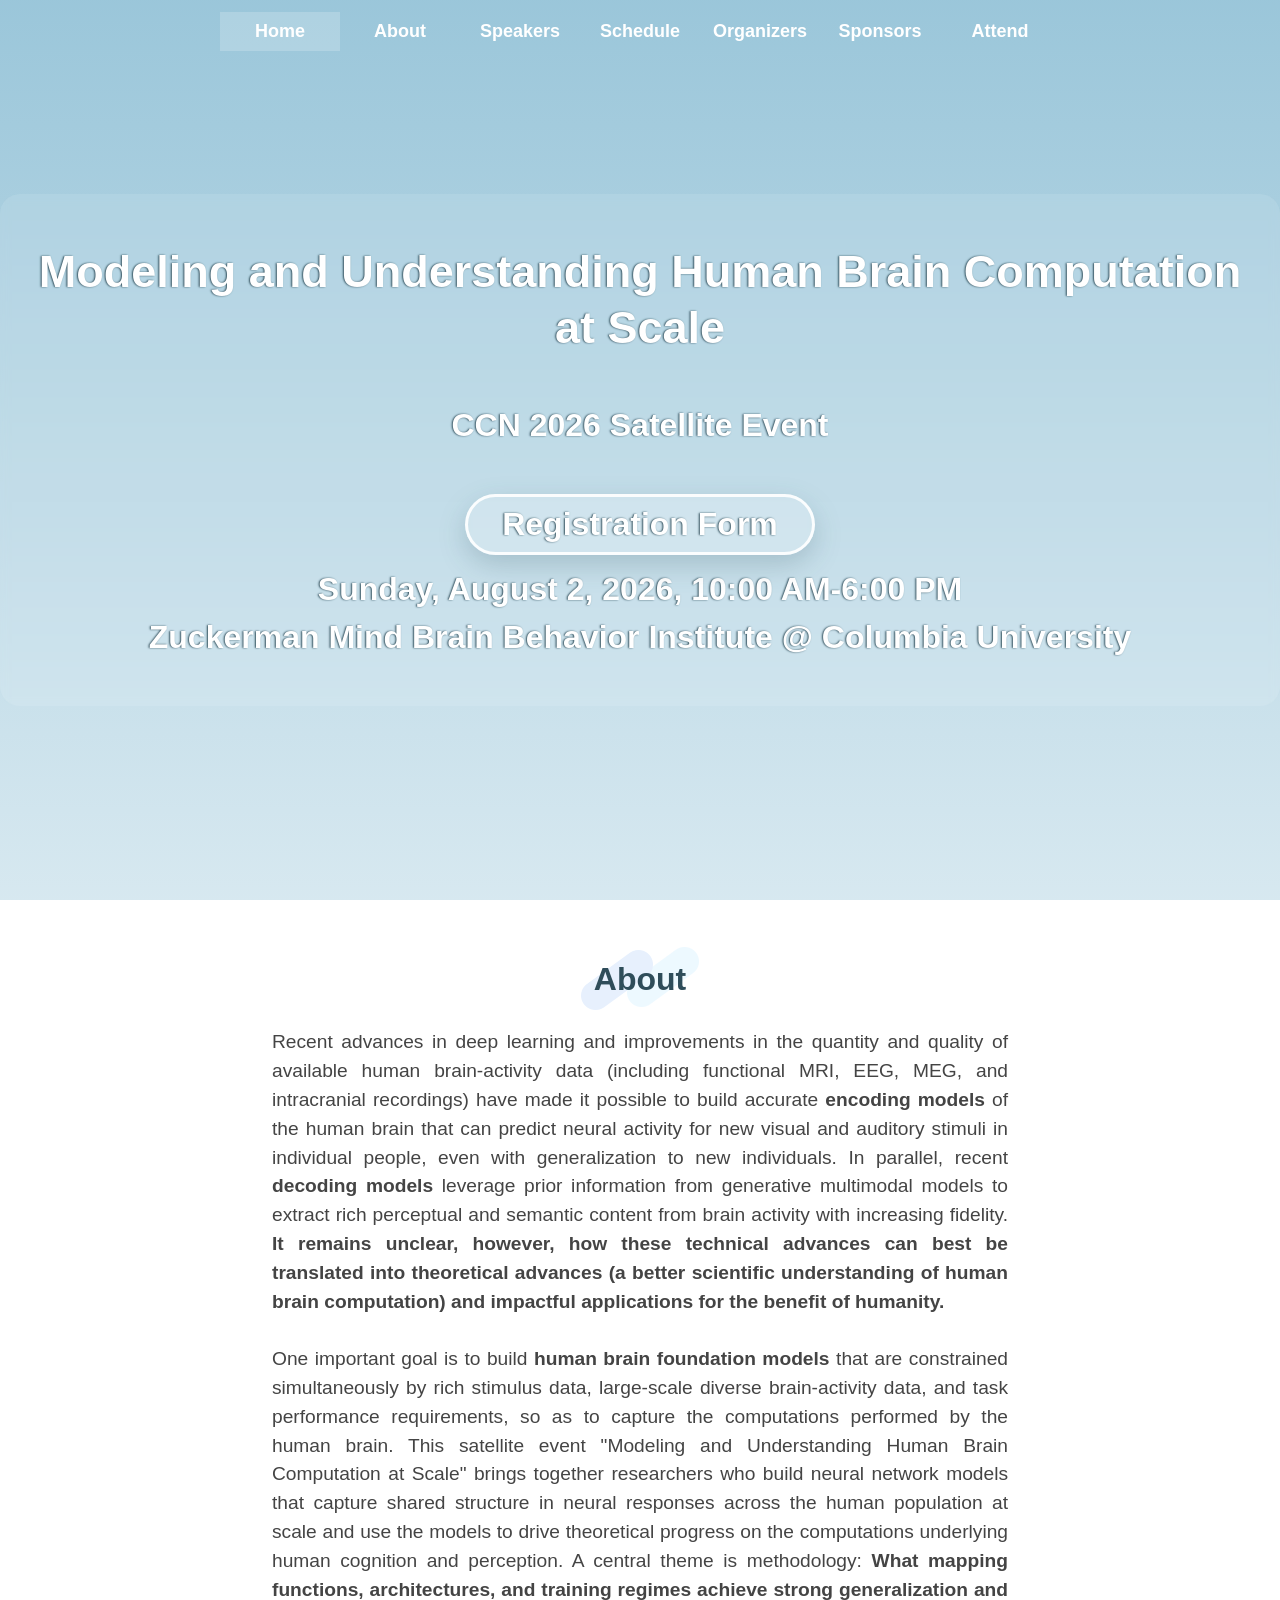
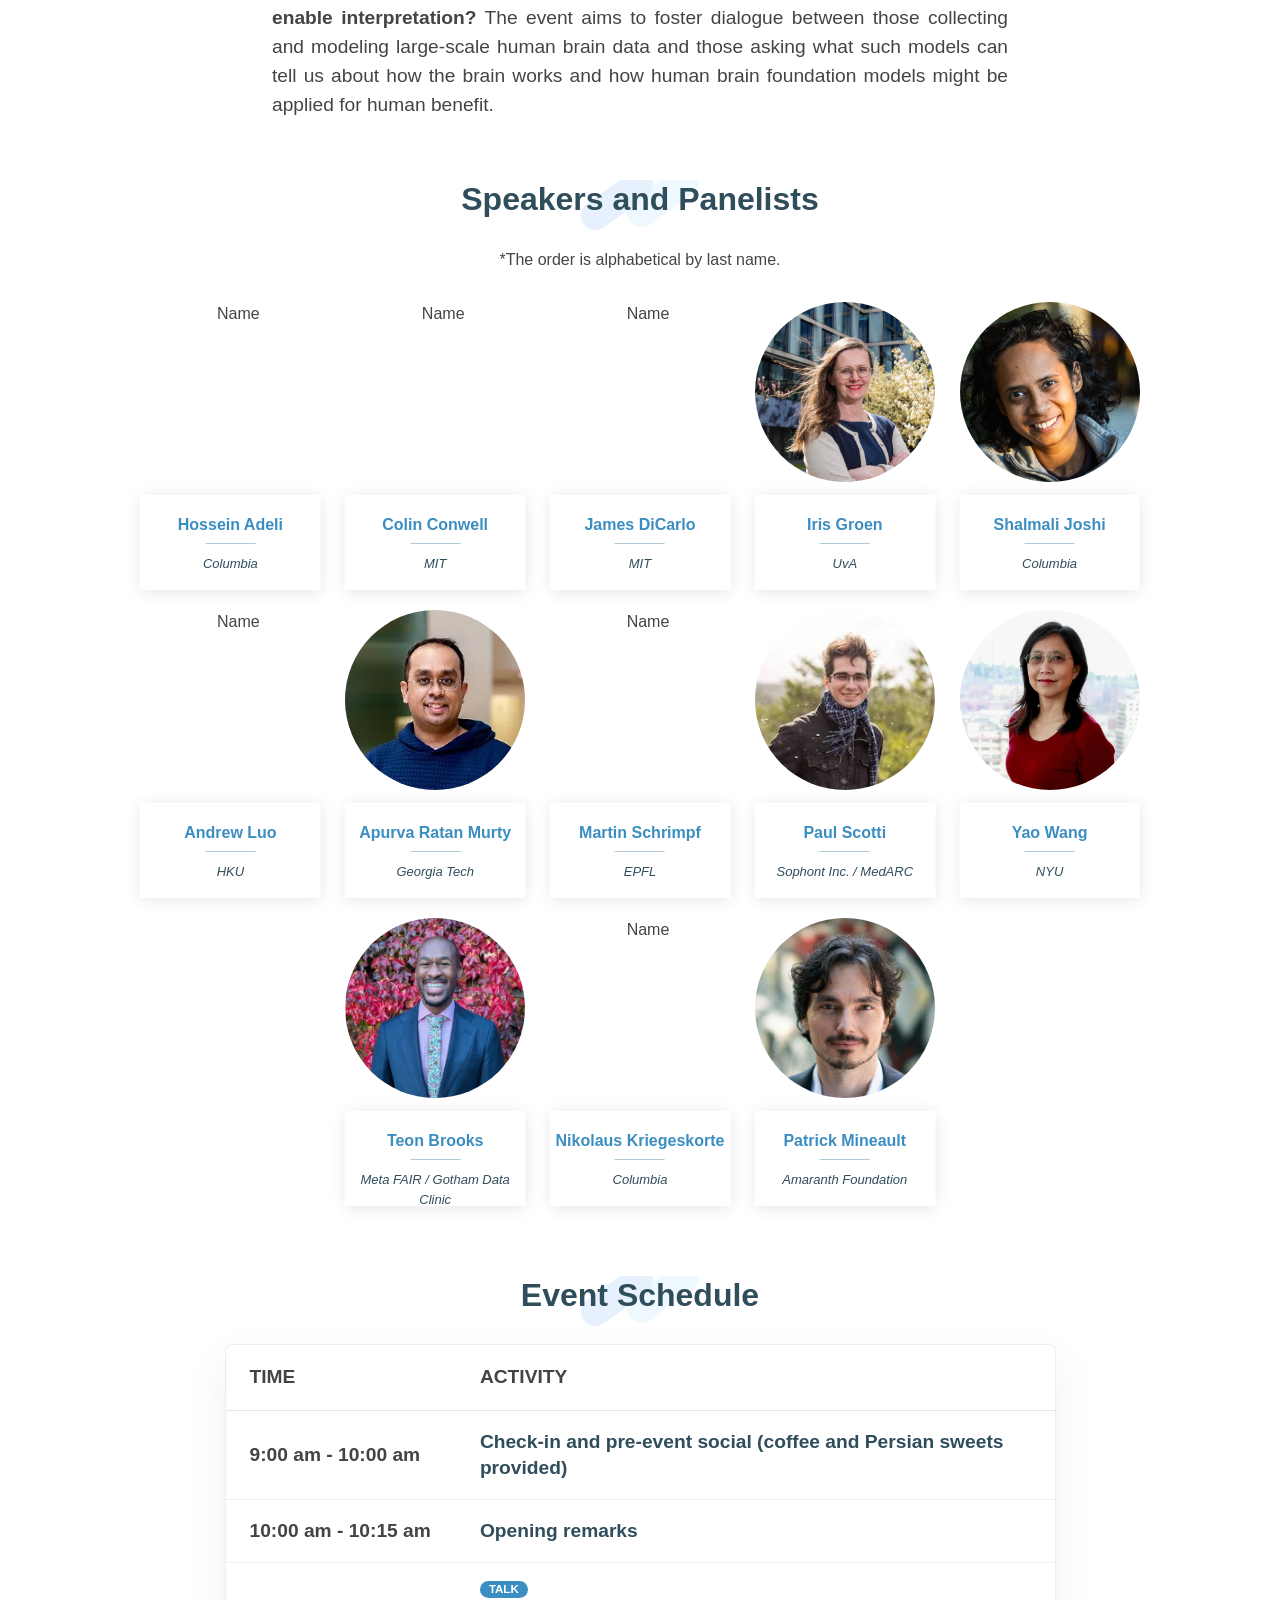
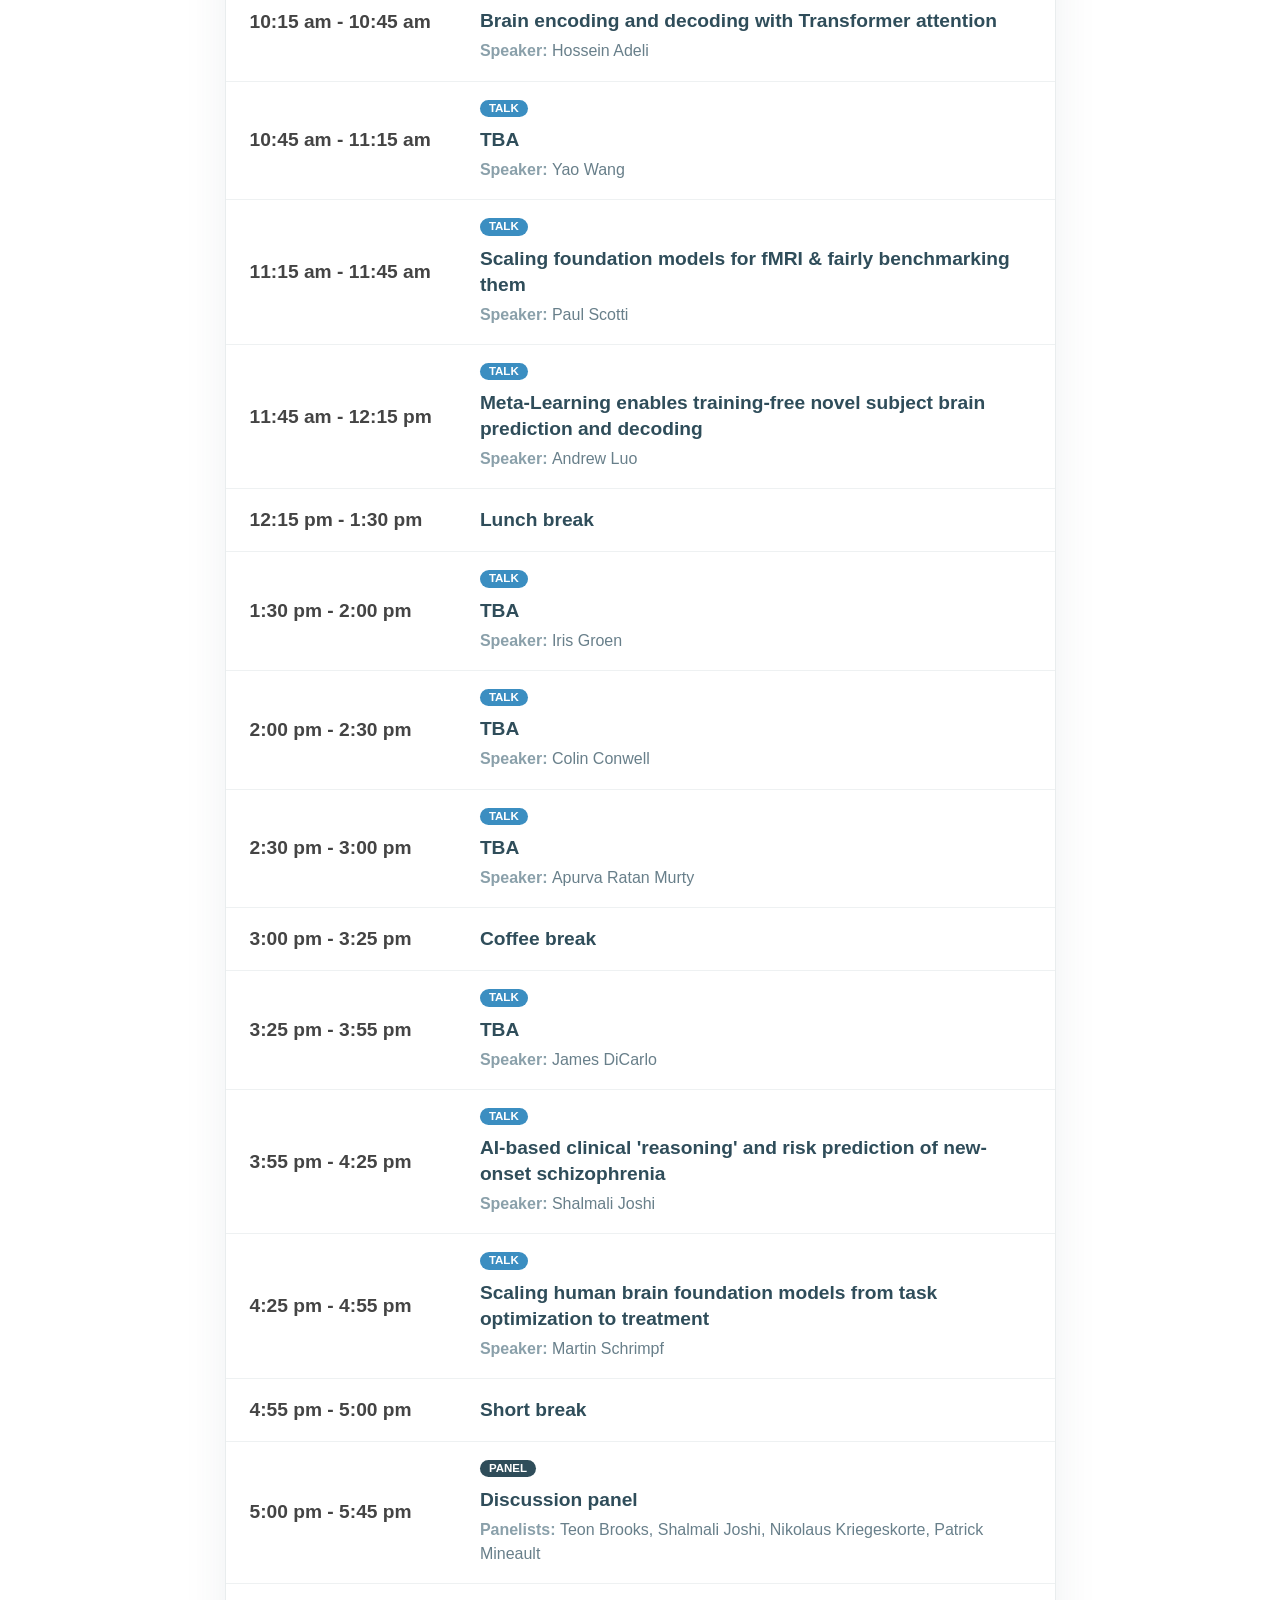
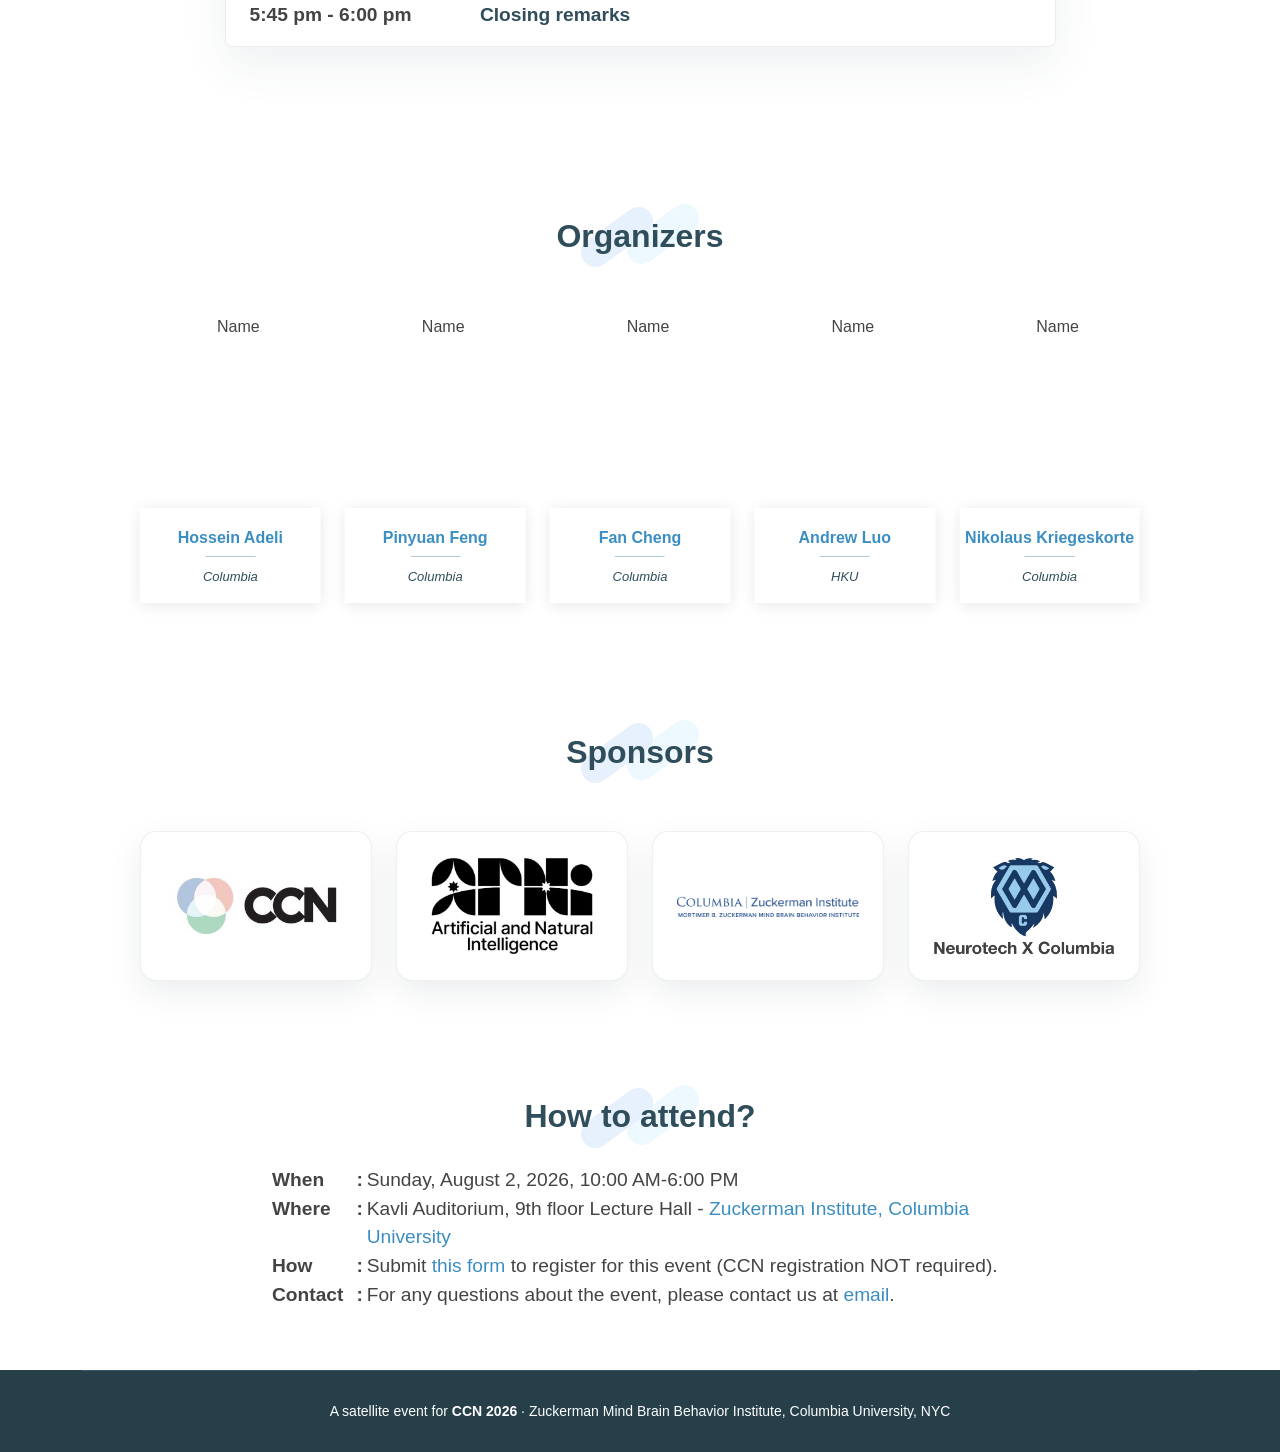
==== index.html @ 42994696 "update schedule" ====
<!DOCTYPE html>
<html lang="en">

<head>
  <meta charset="utf-8">
  <meta content="width=device-width, initial-scale=1.0" name="viewport">

  <title>BCoS</title>
  <meta content="" name="description">
  <meta content="" name="keywords">

  <!-- Favicons -->
  <!-- <link rel="icon" href="images/pvuw_icon.webp" type="image/webp"> -->
  <!-- <link href="images/pvuw_icon.webp" rel="apple-touch-icon"> -->
  <link rel="shortcut icon" href="images/favicon/favicon.ico">
  <link rel="apple-touch-icon" sizes="180x180" href="images/favicon/apple-icon-180x180.png">
  <link rel="icon" type="image/png" sizes="32x32" href="images/favicon/favicon-32x32.png">
  <link rel="icon" type="image/png" sizes="16x16" href="images/favicon/favicon-16x16.png">
  <link rel="shortcut icon" href="images/favicon/favicon.ico">
  <link rel="manifest" href="images/favicon/manifest.json">

  <!-- Google Fonts -->
  <!-- <link href="https://fonts.googleapis.com/css?family=Open+Sans:300,300i,400,400i,600,600i,700,700i|Raleway:300,300i,400,400i,500,500i,600,600i,700,700i|Poppins:300,300i,400,400i,500,500i,600,600i,700,700i" rel="stylesheet"> -->

  <!-- Vendor CSS Files -->
  <link href="assets/vendor/aos/aos.css" rel="stylesheet">
  <link href="assets/vendor/bootstrap/css/bootstrap.min.css" rel="stylesheet">
  <link href="assets/vendor/bootstrap-icons/bootstrap-icons.css" rel="stylesheet">
  <link href="assets/vendor/boxicons/css/boxicons.min.css" rel="stylesheet">
  <link href="assets/vendor/glightbox/css/glightbox.min.css" rel="stylesheet">
  <link href="assets/vendor/swiper/swiper-bundle.min.css" rel="stylesheet">

  <!-- Template Main CSS File -->
  <link href="assets/css/style.css?v=20260616-1" rel="stylesheet">

  <!-- =======================================================
  * Template Name: Squadfree
  * Template URL: https://bootstrapmade.com/squadfree-free-bootstrap-template-creative/
  * Updated: Mar 17 2024 with Bootstrap v5.3.3
  * Author: BootstrapMade.com
  * License: https://bootstrapmade.com/license/
  ======================================================== -->
</head>

<body>

  <!-- ======= Header ======= -->
  <header id="header" class="fixed-top header-transparent">
    <div class="container d-flex align-items-center justify-content-center position-relative">

      <nav id="navbar" class="navbar">
        <ul>
          <li><a class="nav-link scrollto active" href="#hero">Home</a></li>
          <li><a class="nav-link scrollto" href="#intro">About</a></li>
          <li><a class="nav-link scrollto" href="#speaker">Speakers</a></li>
          <li><a class="nav-link scrollto" href="#schedule">Schedule</a></li>
          <!-- <li><a class="nav-link scrollto" href="#tracks">Tracks & Submission</a></li> -->
          <!-- <li><a class="nav-link scrollto" href="#dates">Challenge Dates</a></li> -->
          <!-- <li><a class="nav-link scrollto" href="#paperdates">Paper Dates</a></li> -->
          <!-- <li><a class="nav-link scrollto" href="#leadboard">Leadboard</a></li> -->
          <!-- <li><a class="nav-link scrollto" href="#sponsor">Sponsor</a></li> -->
          <li><a class="nav-link scrollto" href="#organizer">Organizers</a></li>
          <li><a class="nav-link scrollto" href="#sponsors">Sponsors</a></li>
          <li><a class="nav-link scrollto" href="#attend">Attend</a></li>
          <!-- <li><a class="nav-link scrollto" href="#contact">Contact</a></li> -->
        </ul>
        <i class="bi bi-list mobile-nav-toggle"></i>
      </nav><!-- .navbar -->

    </div>
  </header><!-- End Header -->

  <!-- ======= Hero Section ======= -->
  <section id="hero"
    style="background-image: linear-gradient(rgba(55, 142, 181, 0.5), rgba(55, 142, 181, 0.2)), url('images/zuckerman.jpg'); background-size: cover; background-position: top center;">
    <div class="hero-container" data-aos="fade-up">
      <h1 style="font-size: 45px; margin: 50px 0 50px 0">
        Modeling and Understanding Human Brain Computation at Scale
      </h1>
      <h2>
        <a href="https://2026.ccneuro.org/satellite-events/" target="_blank"
          style="font-size: 32px; color: rgb(255, 255, 255); margin: 0 0 10px 0; text-decoration: None;">CCN 2026
          Satellite Event</a>
      </h2>
      <!-- <h2 style="font-size: 32px; color: white;  margin: 0 0 10px 0">
        👉 <a href="https://forms.gle/cvpVroPVJhvhyrAb6" target="_blank" style="color:white;">
            Registration Form
        </a>
      </h2> -->
      <h2 class="hero-registration">
        <a href="https://forms.gle/cvpVroPVJhvhyrAb6" target="_blank" class="hero-registration-btn">
          Registration Form
        </a>
      </h2>
      <h2 style="font-size: 32px; margin: 0 0 10px 0">Sunday, August 2, 2026, 10:00 AM-6:00 PM</h2>
      <h2 style="font-size: 32px;">Zuckerman Mind Brain Behavior Institute @ Columbia University</h2>

      <!-- <a href="#about" class="btn-get-started scrollto"><i class="bx bx-chevrons-down"></i></a> -->
    </div>
  </section><!-- End Hero -->

  <main id="main">



    <!-- ======= Intro Section ======= -->
    <section id="intro" class="services">
      <div class="container">

        <div class="section-title" data-aos="fade-in" data-aos-delay="100" style="margin-bottom: 0px; padding: 0px 0;">
          <h2>About</h2>
          <div class="row">
            <div class="col-2"></div>
            <div class="col-8">
              <p style="text-align: justify; hyphens: auto; font-size: 1.2em">
                Recent advances in deep learning and improvements in the quantity and quality of available human
                brain-activity data (including functional MRI, EEG, MEG, and intracranial recordings) have made it
                possible to build accurate <b>encoding models</b> of the human brain that can predict neural activity
                for new
                visual and auditory stimuli in individual people, even with generalization to new individuals. In
                parallel, recent <b>decoding models</b> leverage prior information from generative multimodal models
                to extract
                rich perceptual and semantic content from brain activity with increasing fidelity. <b>It remains
                  unclear,
                  however, how these technical advances can best be translated into theoretical advances (a better
                  scientific understanding of human brain computation) and impactful applications for the benefit of
                  humanity.</b>
                <br><br>
                One important goal is to build <b>human brain foundation models</b> that are constrained
                simultaneously by rich stimulus data, large-scale diverse brain-activity data, and task performance
                requirements, so as to capture the computations performed by the human brain. This satellite event
                "Modeling and Understanding Human Brain Computation at Scale"
                brings together researchers who build neural network models that capture shared structure in neural
                responses across the human population at scale and use the models to drive theoretical progress on the
                computations underlying human cognition and perception. A central theme is methodology: <b>What mapping
                  functions, architectures, and training regimes achieve strong generalization and enable
                  interpretation?</b>
                The event aims to foster dialogue between those collecting and modeling large-scale human brain data and
                those asking what such models can tell us about how the brain works and how human brain foundation
                models might be applied for human benefit.
                <!-- This workshop will cover but not limit to the following topics:
              <ul>
                <li style="font-size: 1.2em; font-family: inherit; text-align: left;">Semantic/panoptic segmentation for
                  images/videos</li>
                <li style="font-size: 1.2em; font-family: inherit; text-align: left;">Referring image/video
                  comprehension/segmentation</li>
                <li style="font-size: 1.2em; font-family: inherit; text-align: left;">Video object/instance segmentation
                </li>
                <li style="font-size: 1.2em; font-family: inherit; text-align: left;">Video understanding in complex
                  environments</li>
                <li style="font-size: 1.2em; font-family: inherit; text-align: left;">Language-guided video
                  understanding</li>
                <li style="font-size: 1.2em; font-family: inherit; text-align: left;">Audio-guided video segmentation
                </li>
                <li style="font-size: 1.2em; font-family: inherit; text-align: left;">Efficient computation for video
                  scene parsing</li>
                <li style="font-size: 1.2em; font-family: inherit; text-align: left;">Semi-supervised recognition in
                  videos</li>
                <li style="font-size: 1.2em; font-family: inherit; text-align: left;">New metrics to evaluate the
                  quality of video scene parsing results</li>
                <li style="font-size: 1.2em; font-family: inherit; text-align: left;">Real-world video applications,
                  e.g., autonomous driving, indoor robotics, visual navigation, etc.</li>
              </ul> -->
              </p>
              </p>
            </div>

            <div class="col-2"></div>
          </div>
        </div>
      </div>
    </section><!-- End Intro Section -->

    <!-- ======= Speaker Section ======= -->
    <section id="speaker" class="team" style="padding: 0px 0;padding-bottom: 50px;">

      <div class="section-title" data-aos="fade-in" data-aos-delay="100">
        <h2>Speakers and Panelists</h2>
        *The order is alphabetical by last name.
      </div>

      <div class="container-fluid" style="width: 80%;">
        <!-- <div class="row justify-content-center row-cols-1 row-cols-sm-2 row-cols-md-3 row-cols-lg-3 row-cols-xl-3"> -->
        <!-- <div class="row justify-content-center row-cols-1 row-cols-sm-2 row-cols-md-3 row-cols-lg-4 row-cols-xl-4"> --> 
        <div class="row justify-content-center row-cols-1 row-cols-sm-2 row-cols-md-3 row-cols-lg-3 row-cols-xl-5">

          <!-- ======= Member ======= -->
          <div class="col mb-5">
            <div class="member" data-aos="fade-up" data-aos-delay="100">
              <div class="speaker"><img src="images/organizers/hossein.jpg" class="img-fluid" alt="Name"></div>
              <div class="member-info">
                <h4><a href="https://hosseinadeli.github.io/" target="_blank">Hossein Adeli</a></h4>
                <span>Columbia</span>
              </div>
            </div>
          </div>

          <div class="col mb-5">
            <div class="member" data-aos="fade-up" data-aos-delay="100">
              <div class="speaker"><img src="images/speakers/colin.jpg" class="img-fluid" alt="Name"></div>
              <div class="member-info">
                <h4><a href="https://colinconwell.com/" target="_blank">Colin Conwell</a></h4>
                <span>MIT</span>
              </div>
            </div>
          </div>

          <div class="col mb-5">
            <div class="member" data-aos="fade-up" data-aos-delay="100">
              <div class="speaker"><img src="images/speakers/james.jpg" class="img-fluid" alt="Name"></div>
              <div class="member-info">
                <h4><a href="https://mcgovern.mit.edu/profile/james-dicarlo/" target="_blank">James DiCarlo</a></h4>
                <span>MIT</span>
              </div>
            </div>
          </div>

          <div class="col mb-5">
            <div class="member" data-aos="fade-up" data-aos-delay="100">
              <div class="speaker"><img src="images/speakers/iris.jpg" class="img-fluid" alt="Name"></div>
              <div class="member-info">
                <h4><a href="https://sites.google.com/view/irisgroen" target="_blank">Iris Groen</a></h4>
                <span>UvA</span>
              </div>
            </div>
          </div>

          <div class="col mb-5">
            <div class="member" data-aos="fade-up" data-aos-delay="100">
              <div class="speaker"><img src="images/speakers/shalmali.jpg" class="img-fluid" alt="Name"></div>
              <div class="member-info">
                <h4><a href="https://reaim-lab.github.io/shalmalijoshi.html" target="_blank">Shalmali Joshi</a></h4>
                <span>Columbia</span>
              </div>
            </div>
          </div>

          <div class="col mb-5">
            <div class="member" data-aos="fade-up" data-aos-delay="100">
              <div class="speaker"><img src="images/organizers/andrew.jpg" class="img-fluid" alt="Name"></div>
              <div class="member-info">
                <h4><a href="https://andrewluo.net/" target="_blank">Andrew Luo</a></h4>
                <span>HKU</span>
              </div>
            </div>
          </div>

          <div class="col mb-5">
            <div class="member" data-aos="fade-up" data-aos-delay="100">
              <div class="speaker"><img src="images/speakers/ratan.jpg" class="img-fluid" alt="Name"></div>
              <div class="member-info">
                <h4><a href="https://www.murtylab.com/" target="_blank">Apurva Ratan
                    Murty</a></h4>
                <span>Georgia Tech</span>
              </div>
            </div>
          </div>

          <div class="col mb-5">
            <div class="member" data-aos="fade-up" data-aos-delay="100">
              <div class="speaker"><img src="images/speakers/martin.jpg" class="img-fluid" alt="Name"></div>
              <div class="member-info">
                <h4><a href="https://mschrimpf.altervista.org/" target="_blank">Martin Schrimpf</a></h4>
                <span>EPFL</span>
              </div>
            </div>
          </div>

          <div class="col mb-5">
            <div class="member" data-aos="fade-up" data-aos-delay="100">
              <div class="speaker"><img src="images/speakers/paul.jpg" class="img-fluid" alt="Name"></div>
              <div class="member-info">
                <h4><a href="https://www.paulscotti.com/" target="_blank">Paul Scotti</a></h4>
                <span>Sophont Inc. / MedARC</span>
              </div>
            </div>
          </div>

          <div class="col mb-5">
            <div class="member" data-aos="fade-up" data-aos-delay="100">
              <div class="speaker"><img src="images/speakers/yao.jpg" class="img-fluid" alt="Name"></div>
              <div class="member-info">
                <h4><a href="https://engineering.nyu.edu/faculty/yao-wang" target="_blank">Yao Wang</a></h4>
                <span>NYU</span>
              </div>
            </div>
          </div>


          <!-- <div class="col mb-5">
            <div class="member" data-aos="fade-up" data-aos-delay="100">
              <div class="speaker"><img src="images/portrait_placeholder.png" class="img-fluid" alt="Name"></div>
              <div class="member-info">
                <h4><a href="index.html" target="_blank">TBA</a></h4>
                <span>...</span>
              </div>
            </div>
          </div> -->

        <!-- </div> -->

        <!-- <div class="row justify-content-center row-cols-1 row-cols-sm-2 row-cols-md-3 row-cols-lg-3 row-cols-xl-3">
          <div class="col mb-5">
            <div class="member" data-aos="fade-up" data-aos-delay="100">
              <div class="speaker"><img src="images/speakers/yao.jpg" class="img-fluid" alt="Name"></div>
              <div class="member-info">
                <h4><a href="https://engineering.nyu.edu/faculty/yao-wang" target="_blank">Yao Wang</a></h4>
                <span>NYU</span>
              </div>
            </div>
          </div>
        </div> -->

        <!-- <div class="border-top my-5"></div> -->

        <!-- <div class="row justify-content-center row-cols-1 row-cols-sm-2 row-cols-md-3 row-cols-lg-3 row-cols-xl-3"> -->

          <div class="col mb-5">
            <div class="member" data-aos="fade-up" data-aos-delay="100">
              <div class="speaker"><img src="images/speakers/teon.jpg" class="img-fluid" alt="Name"></div>
              <div class="member-info">
                <h4><a href="https://teonbrooks.com/" target="_blank">Teon Brooks</a></h4>
                <span>Meta FAIR / Gotham Data Clinic</span>
              </div>
            </div>
          </div>

          <div class="col mb-5">
            <div class="member" data-aos="fade-up" data-aos-delay="100">
              <div class="speaker"><img src="images/organizers/niko.jpg" class="img-fluid" alt="Name"></div>
              <div class="member-info">
                <h4><a href="https://kriegeskortelab.zuckermaninstitute.columbia.edu/people/nikolaus-kriegeskorte"
                    target="_blank">Nikolaus Kriegeskorte</a></h4>
                <span>Columbia</span>
              </div>
            </div>
          </div>

          <div class="col mb-5">
            <div class="member" data-aos="fade-up" data-aos-delay="100">
              <div class="speaker"><img src="images/speakers/patrick.jpg" class="img-fluid" alt="Name"></div>
              <div class="member-info">
                <h4><a href="https://www.neuroai.science/about" target="_blank">Patrick Mineault</a></h4>
                <span>Amaranth Foundation</span>
              </div>
            </div>
          </div>

        </div>

      </div>

    </section>
    <!-- End Speaker Section -->

    <!-- ======= Schedule Section ======= -->
    <section id="schedule" class="services schedule-section">
      <div class="container">

        <div class="section-title schedule-title" data-aos="fade-in" data-aos-delay="100">
          <h2>Event Schedule</h2>
          <!-- *All times are in local conference time.  -->
          <div class="row justify-content-center">
            <div class="col-12 col-lg-10 col-xl-9">
              <div class="tab-pane fade show active" id="workshop-schedule" role="tabpanel"
                aria-labelledby="workshop-schedule-tab">
                <div class="schedule-table-wrap table-responsive">
                  <table class="table schedule-table">
                    <thead>
                      <tr>
                        <th scope="col">Time</th>
                        <th scope="col">Activity</th>
                      </tr>
                    </thead>
                    <tbody>
                      <tr>
                        <th scope="row">
                          <span class="schedule-time">9:00 am - 10:00 am</span>
                        </th>
                        <td>
                          <span class="schedule-activity-title">Check-in and pre-event social (coffee and Persian sweets provided)</span>
                        </td>
                      </tr>

                      <tr>
                        <th scope="row">
                          <span class="schedule-time">10:00 am - 10:15 am</span>
                        </th>
                        <td>
                          <span class="schedule-activity-title">Opening remarks</span>
                        </td>
                      </tr>

                      <tr class="schedule-row-talk">
                        <th scope="row">
                          <span class="schedule-time">10:15 am - 10:45 am</span>
                        </th>
                        <td>
                          <span class="schedule-activity-title">Brain encoding and decoding with Transformer attention</span>
                          <span class="schedule-speaker">Hossein Adeli</span>
                        </td>
                      </tr>

                      <tr class="schedule-row-talk">
                        <th scope="row">
                          <span class="schedule-time">10:45 am - 11:15 am</span>
                        </th>
                        <td>
                          <span class="schedule-activity-title">TBA</span>
                          <span class="schedule-speaker">Yao Wang</span>
                        </td>
                      </tr>

                      <tr class="schedule-row-talk">
                        <th scope="row">
                          <span class="schedule-time">11:15 am - 11:45 am</span>
                        </th>
                        <td>
                          <span class="schedule-activity-title">Scaling foundation models for fMRI &amp; fairly benchmarking them</span>
                          <span class="schedule-speaker">Paul Scotti</span>
                        </td>
                      </tr>

                      <tr class="schedule-row-talk">
                        <th scope="row">
                          <span class="schedule-time">11:45 am - 12:15 pm</span>
                        </th>
                        <td>
                          <span class="schedule-activity-title">Meta-Learning enables training-free novel subject brain prediction and decoding</span>
                          <span class="schedule-speaker">Andrew Luo</span>
                        </td>
                      </tr>

                      <tr class="schedule-row-break">
                        <th scope="row">
                          <span class="schedule-time">12:15 pm - 1:30 pm</span>
                        </th>
                        <td>
                          <span class="schedule-activity-title">Lunch break</span>
                        </td>
                      </tr>

                      <tr class="schedule-row-talk">
                        <th scope="row">
                          <span class="schedule-time">1:30 pm - 2:00 pm</span>
                        </th>
                        <td>
                          <span class="schedule-activity-title">TBA</span>
                          <span class="schedule-speaker">Iris Groen</span>
                        </td>
                      </tr>

                      <tr class="schedule-row-talk">
                        <th scope="row">
                          <span class="schedule-time">2:00 pm - 2:30 pm</span>
                        </th>
                        <td>
                          <span class="schedule-activity-title">TBA</span>
                          <span class="schedule-speaker">Colin Conwell</span>
                        </td>
                      </tr>

                      <tr class="schedule-row-talk">
                        <th scope="row">
                          <span class="schedule-time">2:30 pm - 3:00 pm</span>
                        </th>
                        <td>
                          <span class="schedule-activity-title">TBA</span>
                          <span class="schedule-speaker">Apurva Ratan Murty</span>
                        </td>
                      </tr>

                      <tr class="schedule-row-break">
                        <th scope="row">
                          <span class="schedule-time">3:00 pm - 3:25 pm</span>
                        </th>
                        <td>
                          <span class="schedule-activity-title">Coffee break</span>
                        </td>
                      </tr>

                      <tr class="schedule-row-talk">
                        <th scope="row">
                          <span class="schedule-time">3:25 pm - 3:55 pm</span>
                        </th>
                        <td>
                          <span class="schedule-activity-title">TBA</span>
                          <span class="schedule-speaker">James DiCarlo</span>
                        </td>
                      </tr>

                      <tr class="schedule-row-talk">
                        <th scope="row">
                          <span class="schedule-time">3:55 pm - 4:25 pm</span>
                        </th>
                        <td>
                          <span class="schedule-activity-title">AI-based clinical 'reasoning' and risk prediction of new-onset schizophrenia</span>
                          <span class="schedule-speaker">Shalmali Joshi</span>
                        </td>
                      </tr>

                      <tr class="schedule-row-talk">
                        <th scope="row">
                          <span class="schedule-time">4:25 pm - 4:55 pm</span>
                        </th>
                        <td>
                          <span class="schedule-activity-title">Scaling human brain foundation models from task optimization to treatment</span>
                          <span class="schedule-speaker">Martin Schrimpf</span>
                        </td>
                      </tr>

                      <tr class="schedule-row-break">
                        <th scope="row">
                          <span class="schedule-time">4:55 pm - 5:00 pm</span>
                        </th>
                        <td>
                          <span class="schedule-activity-title">Short break</span>
                        </td>
                      </tr>

                      <tr class="schedule-row-panel">
                        <th scope="row">
                          <span class="schedule-time">5:00 pm - 5:45 pm</span>
                        </th>
                        <td>
                          <span class="schedule-activity-title">Discussion panel</span>
                          <span class="schedule-speaker">Teon Brooks, Shalmali Joshi, Nikolaus Kriegeskorte, Patrick Mineault</span>
                        </td>
                      </tr>

                      <tr>
                        <th scope="row">
                          <span class="schedule-time">5:45 pm - 6:00 pm</span>
                        </th>
                        <td>
                          <span class="schedule-activity-title">Closing remarks</span>
                        </td>
                      </tr>


                    </tbody>
                  </table>
                </div>
              </div>

            </div>
          </div>
        </div>
      </div>
    </section>
    <!-- End Schedule Section -->


    <!-- ======= Organizer Section ======= -->
    <section id="organizer" class="team" style="padding-bottom: 50px;">

      <div class="section-title" data-aos="fade-in" data-aos-delay="100">
        <h2>Organizers</h2>
      </div>
      <div class="container-fluid" style="width: 80%;">
        <div class="row justify-content-center row-cols-1 row-cols-sm-2 row-cols-md-3 row-cols-lg-4 row-cols-xl-5">
          <!-- <div class="row justify-content-center row-cols-1 row-cols-sm-2 row-cols-md-3"> -->

          <!-- ======= Member ======= -->
          <div class="col mb-5">
            <div class="member" data-aos="fade-up" data-aos-delay="100">
              <div class="organizer"><img src="images/organizers/hossein.jpg" class="img-fluid" alt="Name"></div>
              <div class="member-info">
                <h4><a href="https://hosseinadeli.github.io/" target="_blank">Hossein Adeli</a></h4>
                <span>Columbia</span>
              </div>
            </div>
          </div>

          <div class="col mb-5">
            <div class="member" data-aos="fade-up" data-aos-delay="100">
              <div class="organizer"><img src="images/organizers/pinyuan.jpg" class="img-fluid" alt="Name"></div>
              <div class="member-info">
                <h4><a href="https://tonyfpy.github.io/my-website/" target="_blank">Pinyuan Feng</a></h4>
                <span>Columbia</span>
              </div>
            </div>
          </div>

          <div class="col mb-5">
            <div class="member" data-aos="fade-up" data-aos-delay="100">
              <div class="organizer"><img src="images/organizers/fan.jpg" class="img-fluid" alt="Name"></div>
              <div class="member-info">
                <h4><a href="https://kriegeskortelab.zuckermaninstitute.columbia.edu/people/fan-cheng"
                    target="_blank">Fan Cheng</a></h4>
                <span>Columbia</span>
              </div>
            </div>
          </div>

          <div class="col mb-5">
            <div class="member" data-aos="fade-up" data-aos-delay="100">
              <div class="organizer"><img src="images/organizers/andrew.jpg" class="img-fluid" alt="Name"></div>
              <div class="member-info">
                <h4><a href="https://andrewluo.net/" target="_blank">Andrew Luo</a></h4>
                <span>HKU</span>
              </div>
            </div>
          </div>

          <div class="col mb-5">
            <div class="member" data-aos="fade-up" data-aos-delay="100">
              <div class="organizer"><img src="images/organizers/niko.jpg" class="img-fluid" alt="Name"></div>
              <div class="member-info">
                <h4><a href="https://kriegeskortelab.zuckermaninstitute.columbia.edu/people/nikolaus-kriegeskorte"
                    target="_blank">Nikolaus Kriegeskorte</a></h4>
                <span>Columbia</span>
              </div>
            </div>
          </div>

          <!-- <div class="col mb-5">
            <div class="member" data-aos="fade-up" data-aos-delay="100">
              <div class="organizer"><img src="images/portrait_placeholder.png" class="img-fluid" alt="Name"></div>
              <div class="member-info">
                <h4><a href="index.html" target="_blank">Name</a></h4>
                <span>Affliation</span>
              </div>
            </div>
          </div> -->

        </div>
      </div>
    </section><!-- End Organizer Section -->

    <!-- ======= Sponsors Section ======= -->
    <section id="sponsors" class="team" style="padding-bottom: 50px;">

      <div class="section-title" data-aos="fade-in" data-aos-delay="100">
        <h2>Sponsors</h2>
      </div>
      <div class="container-fluid" style="width: 80%;">
        <div
          class="row justify-content-center row-cols-1 row-cols-sm-2 row-cols-md-3 row-cols-lg-4 g-4 align-items-center">
          <div class="col">
            <a class="sponsor-logo" href="https://2026.ccneuro.org/" target="_blank" rel="noopener noreferrer"
              data-aos="fade-up" data-aos-delay="100">
              <img src="images/sponsors/ccn_logo.jpg" class="img-fluid" alt="CCN logo">
            </a>
          </div>

          <div class="col">
            <a class="sponsor-logo" href="https://arni-institute.org/" target="_blank" rel="noopener noreferrer"
              data-aos="fade-up" data-aos-delay="100">
              <img src="images/sponsors/arni_logo.jpg" class="img-fluid" alt="Artificial and Natural Intelligence logo">
            </a>
          </div>

          <div class="col">
            <a class="sponsor-logo" href="https://zuckermaninstitute.columbia.edu/" target="_blank"
              rel="noopener noreferrer" data-aos="fade-up" data-aos-delay="100">
              <img src="images/sponsors/zuckerman_logo.jpg" class="img-fluid" alt="Zuckerman Institute logo">
            </a>
          </div>

          <div class="col">
            <a class="sponsor-logo" href="https://neurotech-x-columbia.github.io/" target="_blank"
              rel="noopener noreferrer" data-aos="fade-up" data-aos-delay="100">
              <img src="images/sponsors/neurotech_cu_logo.jpg" class="img-fluid" alt="Neurotech-X-Columbia logo">
            </a>
          </div>

        </div>
      </div>
    </section><!-- End Sponsors Section -->

    <a href="https://clustrmaps.com/site/1c3fw" title="Visit tracker" target="_blank"><img
        src="//www.clustrmaps.com/map_v2.png?d=x8ivr9pJmeqwfy_j8YwHMsEzuC-k0Qrcw5fuQwGWxss&cl=ffffff" height="1"
        width="1" / style="display:block;margin-top:5px;margin-bottom:0px;margin-left:auto;text-align:right"></a>


    <!-- ======= Intro Section ======= -->
    <section id="attend" class="services">
      <div class="container">

        <div class="section-title" data-aos="fade-in" data-aos-delay="100" style="margin-bottom: 0px; padding: 0px 0;">
          <h2>How to attend?</h2>
          <div class="row">
            <div class="col-2"></div>
            <div class="col-8">
              <div style="text-align: left; hyphens: auto; font-size: 1.2em">
                <!-- <p style="text-align: justify; margin-bottom: 1rem;">
                  The event is open to the public. We will keep the session accessible to a broad audience, who are
                  interested in
                  large-scale interpretable brain encoding and decoding models. Familiarity with machine learning,
                  neuroscience, or cognitive science is helpful but not required. We strongly encourage participation
                  and questions from trainees, early-career researchers, and attendees from related disciplines
                  throughout the session.
                </p> -->
                <div
                  style="display: grid; grid-template-columns: 4.2em auto 1fr; column-gap: 0.2em; align-items: start;">
                  <b>When</b><b>:</b><span>Sunday, August 2, 2026, 10:00 AM-6:00 PM</span>

                  <b>Where</b><b>:</b><span>Kavli Auditorium, 9th floor Lecture Hall -
                    <a href="https://maps.app.goo.gl/XK1FtpkAnP2Ganu97" target="_blank">Zuckerman Institute, Columbia University</a>
                  </span>

                  <b>How</b><b>:</b><span>
                    Submit <a href="https://forms.gle/dXGPBKCC6AZDRA1W7" target="_blank">this form</a> to register for
                    this event (CCN registration NOT required).
                  </span>

                  <!-- <b>Note</b><b>:</b>
                  <span>Registration for the main CCN conference is optional, but it gives you priority if the event reaches capacity.</span> -->

                  <b>Contact</b><b>:</b>
                  <span>For any questions about the event, please contact us at <a
                      href="https://tonyfpy.github.io/my-website/email.html">email</a>.</span>
                </div>
              </div>
            </div>

            <div class="col-2"></div>
          </div>
        </div>
      </div>
    </section><!-- End Intro Section -->

  </main><!-- End #main -->



  <!-- ======= Footer ======= -->
  <footer id="footer">


    <div class="container">
      <!-- <div class="copyright">
        &copy; Copyright <strong><span></span></strong>. All Rights Reserved
      </div> -->
      <div class="copyright">
        A satellite event for <b href="https://2026.ccneuro.org/">CCN 2026</b> · Zuckerman Mind Brain Behavior
        Institute, Columbia University, NYC
      </div>
      <!-- <div class="credits">
        Designed by <a href="https://bootstrapmade.com/">BootstrapMade</a>
      </div> -->
    </div>
  </footer><!-- End Footer -->

  <a href="#" class="back-to-top d-flex align-items-center justify-content-center"><i
      class="bi bi-arrow-up-short"></i></a>

  <!-- Vendor JS Files -->
  <script src="assets/vendor/purecounter/purecounter_vanilla.js"></script>
  <script src="assets/vendor/aos/aos.js"></script>
  <script src="assets/vendor/bootstrap/js/bootstrap.bundle.min.js"></script>
  <script src="assets/vendor/glightbox/js/glightbox.min.js"></script>
  <script src="assets/vendor/isotope-layout/isotope.pkgd.min.js"></script>
  <script src="assets/vendor/swiper/swiper-bundle.min.js"></script>
  <script src="assets/vendor/php-email-form/validate.js"></script>

  <!-- Template Main JS File -->
  <script src="assets/js/main.js"></script>



</body>

</html>
---- assets/css/style.css ----
/**
* Template Name: Squadfree
* Template URL: https://bootstrapmade.com/squadfree-free-bootstrap-template-creative/
* Updated: Mar 17 2024 with Bootstrap v5.3.3
* Author: BootstrapMade.com
* License: https://bootstrapmade.com/license/
*/

/*--------------------------------------------------------------
# General
--------------------------------------------------------------*/
body {
  font-family: "Open Sans", sans-serif;
  color: #444444;
}

a {
  text-decoration: none;
  color: #3B8EC1;
}

a:hover {
  color: #8ec4dd;
  text-decoration: none;
}

h1,
h2,
h3,
h4,
h5,
h6 {
  font-family: "Raleway", sans-serif;
}

#main {
  margin-top: 90px;
}

/*--------------------------------------------------------------
# Back to top button
--------------------------------------------------------------*/
.back-to-top {
  position: fixed;
  visibility: hidden;
  opacity: 0;
  right: 15px;
  bottom: 15px;
  z-index: 998;
  background: #3B8EC1;
  width: 40px;
  height: 40px;
  border-radius: 50px;
  transition: all 0.4s;
}

.back-to-top i {
  font-size: 24px;
  color: #fff;
  line-height: 0;
}

.back-to-top:hover {
  background: #86c0da;
  color: #fff;
}

.back-to-top.active {
  visibility: visible;
  opacity: 1;
}

/*--------------------------------------------------------------
# Disable aos animation delay on mobile devices
--------------------------------------------------------------*/
@media screen and (max-width: 768px) {
  [data-aos-delay] {
    transition-delay: 0 !important;
  }
}

/*--------------------------------------------------------------
# Header
--------------------------------------------------------------*/
#header {
  transition: all 0.5s;
  z-index: 997;
  transition: all 0.5s;
  padding: 12px 0;
  /* background: rgba(103, 176, 209, 0.8); */
}

#header.header-transparent {
  background: transparent;
}

#header.header-scrolled {
  background: rgba(59, 142, 193, 0.9);
  padding: 12px;
}

#header .logo h1 {
  font-size: 24px;
  margin: 0;
  line-height: 1;
  font-weight: 700;
  letter-spacing: 1px;
  font-family: "Poppins", sans-serif;
  text-transform: uppercase;
}

#header .logo h1 a,
#header .logo h1 a:hover {
  color: #fff;
  text-decoration: none;
}

#header .logo img {
  padding: 0;
  margin: 0;
  max-height: 40px;
}

@media (max-width: 768px) {
  #header.header-scrolled {
    padding: 15px 0;
  }
}

/*--------------------------------------------------------------
# Navigation Menu
--------------------------------------------------------------*/
/**
* Desktop Navigation 
*/
.navbar {
  padding: 0;
  position: static;
  width: 100%;
  display: flex;
  justify-content: center;
}

.navbar ul {
  margin: 0;
  padding: 0;
  display: flex;
  list-style: none;
  align-items: center;
  justify-content: center;
}

.navbar li {
  position: relative;
}

.navbar a,
.navbar a:focus {
  display: flex;
  align-items: center;
  width: 120px;
  justify-content: center;
  text-align: center;
  padding: 6px 6px;
  /* margin-left: 6px; */
  font-family: "Raleway", sans-serif;
  font-size: 18px;
  font-weight: 700;
  color: #fff;
  white-space: nowrap;
  transition: 0.3s;
}

.navbar a i,
.navbar a:focus i {
  font-size: 12px;
  line-height: 0;
  /* margin-left: 5px; */
}

.navbar a:hover,
.navbar .active,
.navbar .active:focus,
.navbar li:hover>a {
  background: rgba(255, 255, 255, 0.2);
}

.navbar .dropdown ul {
  display: block;
  position: absolute;
  left: 10px;
  top: calc(100% + 30px);
  margin: 0;
  padding: 10px 0;
  z-index: 99;
  opacity: 0;
  visibility: hidden;
  background: #fff;
  box-shadow: 0px 0px 30px rgba(127, 137, 161, 0.25);
  transition: 0.3s;
}

.navbar .dropdown ul li {
  min-width: 200px;
}

.navbar .dropdown ul a {
  padding: 10px 20px;
  font-size: 15px;
  text-transform: none;
  font-weight: 600;
  color: #2f4d5a;
}

.navbar .dropdown ul a i {
  font-size: 12px;
}

.navbar .dropdown ul a:hover,
.navbar .dropdown ul .active:hover,
.navbar .dropdown ul li:hover>a {
  color: #3B8EC1;
}

.navbar .dropdown:hover>ul {
  opacity: 1;
  top: 100%;
  visibility: visible;
}

.navbar .megamenu {
  position: static;
}

.navbar .megamenu ul {
  margin: 0;
  padding: 10px;
  display: block;
  position: absolute;
  top: 130%;
  left: 0;
  right: 0;
  visibility: hidden;
  opacity: 0;
  display: flex;
  transition: 0.3s;
  border-radius: 4px;
  z-index: 99;
}

.navbar .megamenu ul li {
  flex: 1;
}

.navbar .megamenu ul li strong {
  padding: 10px 0 10px 20px;
  display: block;
}

.navbar .megamenu ul li a,
.navbar .megamenu ul li:hover>a {
  color: rgba(var(--color-white-rgb), 0.5);
  background: none;
  padding: 8px 10px;
}

.navbar .megamenu ul li a:hover,
.navbar .megamenu ul li .active,
.navbar .megamenu ul li .active:hover {
  color: #3B8EC1;
}

.navbar .megamenu:hover>ul {
  opacity: 1;
  top: 100%;
  visibility: visible;
}

.navbar .dropdown .dropdown ul {
  top: 0;
  left: calc(100% - 30px);
  visibility: hidden;
}

.navbar .dropdown .dropdown:hover>ul {
  opacity: 1;
  top: 0;
  left: 100%;
  visibility: visible;
}

@media (max-width: 1366px) {
  .navbar .dropdown .dropdown ul {
    left: -90%;
  }

  .navbar .dropdown .dropdown:hover>ul {
    left: -100%;
  }
}

/**
* Mobile Navigation 
*/
.mobile-nav-toggle {
  color: #fff;
  font-size: 28px;
  cursor: pointer;
  display: none;
  line-height: 0;
  transition: 0.5s;
}

@media (max-width: 991px) {
  .navbar {
    justify-content: flex-end;
  }

  .mobile-nav-toggle {
    display: block;
  }

  .navbar ul {
    display: none;
  }
}

.navbar-mobile {
  position: fixed;
  overflow: hidden;
  top: 0;
  right: 0;
  left: 0;
  bottom: 0;
  background: rgba(43, 111, 142, 0.9);
  transition: 0.3s;
}

.navbar-mobile .mobile-nav-toggle {
  position: absolute;
  top: 15px;
  right: 15px;
}

.navbar-mobile ul {
  display: block;
  position: absolute;
  top: 55px;
  right: 15px;
  bottom: 15px;
  left: 15px;
  padding: 10px 0;
  background-color: #fff;
  overflow-y: auto;
  transition: 0.3s;
}

.navbar-mobile a,
.navbar-mobile a:focus {
  display: block;
  width: auto;
  padding: 10px 20px;
  font-size: 15px;
  color: #2f4d5a;
}

.navbar-mobile a:hover,
.navbar-mobile .active,
.navbar-mobile li:hover>a {
  color: #3B8EC1;
}

.navbar-mobile .getstarted,
.navbar-mobile .getstarted:focus {
  margin: 15px;
}

.navbar-mobile .dropdown ul {
  position: static;
  display: none;
  margin: 10px 20px;
  padding: 10px 0;
  z-index: 99;
  opacity: 1;
  visibility: visible;
  background: #fff;
  box-shadow: 0px 0px 30px rgba(127, 137, 161, 0.25);
}

.navbar-mobile .dropdown ul li {
  min-width: 200px;
}

.navbar-mobile .dropdown ul a {
  padding: 10px 20px;
}

.navbar-mobile .dropdown ul a i {
  font-size: 12px;
}

.navbar-mobile .dropdown ul a:hover,
.navbar-mobile .dropdown ul .active:hover,
.navbar-mobile .dropdown ul li:hover>a {
  color: #3B8EC1;
}

.navbar-mobile .dropdown>.dropdown-active {
  display: block;
}

.navbar-mobile .megamenu ul li a,
.navbar-mobile .megamenu ul li:hover>a {
  color: rgba(var(--color-white-rgb), 0.5);
  background: none;
}

.navbar-mobile .megamenu ul li a:hover,
.navbar-mobile .megamenu ul li .active,
.navbar-mobile .megamenu ul li .active:hover {
  color: #3B8EC1;
}

/*--------------------------------------------------------------
# Hero Section
--------------------------------------------------------------*/
#hero {
  width: 100%;
  height: 100vh;
  background-size: cover;
  position: relative;
  margin-bottom: -90px;
}

#hero .hero-container {
  position: absolute;
  bottom: 0;
  top: 0;
  left: 0;
  right: 0;

  display: flex;
  justify-content: center;
  align-items: center;
  flex-direction: column;
  text-align: center;

  background: rgba(255, 255, 255, 0.1);
  backdrop-filter: blur(5px);
  -webkit-backdrop-filter: blur(5px);
  border-radius: 20px;
  padding: 0% 2% 0% 2%;

  width: fit-content;
  height: fit-content;
  margin: auto;
}

#hero h1 {
  margin: 0 0 0px 0;
  font-size: 64px;
  font-weight: 700;
  line-height: 56px;
  text-transform: none;
  color: #fff;
  text-shadow: -1px 0 2px #2f4d5a;
}

#hero h2 {
  color: #fff;
  margin-bottom: 50px;
  font-size: 20px;
  text-transform: none;
  font-weight: 700;
  text-shadow: -1px 0 2px #2f4d5a;
}

#hero .hero-registration {
  margin: 0 0 15px 0;
}

#hero .hero-registration-btn {
  display: inline-flex;
  align-items: center;
  justify-content: center;
  min-height: 54px;
  padding: 8px 34px;
  border: 3px solid rgba(255, 255, 255, 0.9);
  border-radius: 9999px;
  background: rgba(255, 255, 255, 0.12);
  color: #fff;
  font-size: 32px;
  line-height: 1.2;
  text-decoration: none;
  text-shadow: -1px 0 2px #2f4d5a;
  box-shadow: 0 10px 28px rgba(47, 77, 90, 0.22);
  backdrop-filter: blur(4px);
  -webkit-backdrop-filter: blur(4px);
  transition:
    background-color 0.2s ease,
    border-color 0.2s ease,
    box-shadow 0.2s ease,
    color 0.2s ease,
    transform 0.2s ease;
}

#hero .hero-registration-btn:hover,
#hero .hero-registration-btn:focus {
  background: rgba(255, 255, 255, 0.94);
  border-color: #fff;
  color: #2f4d5a;
  text-shadow: 0 1px 2px rgba(47, 77, 90, 0.14);
  box-shadow: 0 14px 34px rgba(47, 77, 90, 0.3);
  transform: translateY(-2px);
}

#hero .hero-registration-btn:focus-visible {
  outline: 3px solid rgba(255, 255, 255, 0.65);
  outline-offset: 4px;
}

#hero .btn-get-started {
  font-size: 36px;
  display: inline-block;
  padding: 4px 0;
  border-radius: 50px;
  transition: 0.3s ease-in-out;
  margin: 10px;
  width: 64px;
  height: 64px;
  text-align: center;
  border: 2px solid #fff;
  color: #fff;
}

#hero .btn-get-started:hover {
  padding-top: 8px;
  background: rgba(255, 255, 255, 0.15);
}

@media (min-width: 1024px) {
  #hero {
    background-attachment: fixed;
  }
}

@media (max-width: 768px) {
  #hero .hero-container {
    max-width: calc(100% - 32px);
    padding: 24px 16px;
    box-sizing: border-box;
  }

  #hero h1 {
    font-size: 28px !important;
    line-height: 36px !important;
    margin: 0 0 24px 0 !important;
  }

  #hero h2 {
    font-size: 18px !important;
    line-height: 24px !important;
    margin-bottom: 18px !important;
    max-width: 100%;
  }

  #hero h2 a {
    font-size: 18px !important;
  }

  #hero .hero-registration-btn {
    min-height: 44px;
    padding: 7px 22px;
    font-size: 20px !important;
  }
}

/*--------------------------------------------------------------
# Sections General
--------------------------------------------------------------*/
section {
  padding: 60px 0;
  overflow: hidden;
}

.section-bg {
  background-color: #f4f9fc;
}

.section-title {
  text-align: center;
  padding-bottom: 30px;
}

.section-title h2 {
  font-size: 32px;
  font-weight: bold;
  position: relative;
  margin-bottom: 30px;
  color: #2f4d5a;
  z-index: 2;
}

.section-title h2::after {
  content: "";
  position: absolute;
  left: 50%;
  top: 50%;
  transform: translate(-50%, -50%);
  width: 122px;
  height: 66px;
  background: url(../img/section-title-bg.png) no-repeat;
  z-index: -1;
}

.section-title p {
  margin-bottom: 0;
}

/*--------------------------------------------------------------
# Schedule
--------------------------------------------------------------*/
.schedule-section {
  padding: 0 20px 50px;
  margin-bottom: 50px;
}

.schedule-title {
  margin-bottom: 10px;
  padding: 0;
}

.schedule-table-wrap {
  border: 1px solid rgba(47, 77, 90, 0.1);
  border-radius: 8px;
  background: #fff;
  box-shadow: 0 18px 45px rgba(47, 77, 90, 0.08);
}

.schedule-table {
  margin-bottom: 0;
  color: #444444;
  text-align: left;
}

.schedule-table thead th {
  padding: 18px 24px;
  border-bottom: 1px solid rgba(47, 77, 90, 0.14);
  background: #ffffff;
  color: #444444;
  font-family: "Raleway", sans-serif;
  font-size: 1.2rem;
  font-weight: 700;
  letter-spacing: 0;
  text-transform: uppercase;
}

.schedule-table th:first-child {
  width: 190px;
}

.schedule-table tbody th,
.schedule-table tbody td {
  padding: 18px 24px;
  border-bottom: 1px solid rgba(47, 77, 90, 0.08);
  vertical-align: middle;
}

.schedule-table tbody tr:last-child th,
.schedule-table tbody tr:last-child td {
  border-bottom: 0;
}

.schedule-table tbody tr {
  transition: background-color 0.2s ease;
}

.schedule-table tbody tr:hover {
  background: #f8fbfd;
}

.schedule-time {
  display: inline-block;
  color: #444444;
  font-family: "Raleway", sans-serif;
  font-size: 1.2rem;
  font-weight: 700;
  line-height: 1.35;
  white-space: nowrap;
}

.schedule-activity-title {
  display: block;
  color: #2f4d5a;
  font-family: "Raleway", sans-serif;
  font-size: 1.2rem;
  font-weight: 700;
  line-height: 1.35;
}

.schedule-row-talk .schedule-activity-title::before,
.schedule-row-panel .schedule-activity-title::before {
  display: block;
  width: fit-content;
  margin-bottom: 10px;
  padding: 3px 9px;
  border-radius: 999px;
  color: #fff;
  font-size: 0.72rem;
  font-weight: 700;
  line-height: 1;
  text-transform: uppercase;
  vertical-align: middle;
}

.schedule-row-talk .schedule-activity-title::before {
  content: "Talk";
  background: #3B8EC1;
}

.schedule-row-panel .schedule-activity-title::before {
  content: "Panel";
  background: #2f4d5a;
}

.schedule-speaker {
  display: block;
  margin-top: 5px;
  color: #687f8a;
  font-size: 1.0rem;
  line-height: 1.45;
}

.schedule-speaker::before {
  content: "Speaker: ";
  color: #8aa0aa;
  font-weight: 600;
}

.schedule-row-break {
  background: rgba(244, 249, 252, 0.72);
}

.schedule-row-break .schedule-activity-title {
  color: #2f4d5a;
}

.schedule-row-panel .schedule-speaker::before {
  content: "Panelists: ";
}

@media (max-width: 768px) {
  .schedule-section {
    padding-right: 12px;
    padding-left: 12px;
  }

  .schedule-table-wrap {
    border-radius: 6px;
  }

  .schedule-table {
    min-width: 560px;
  }

  .schedule-table thead th,
  .schedule-table tbody th,
  .schedule-table tbody td {
    padding: 14px 16px;
  }

  .schedule-table th:first-child {
    width: 150px;
  }

  .schedule-time {
    font-size: 0.9rem;
  }

  .schedule-activity-title {
    font-size: 1rem;
  }

  .schedule-speaker {
    font-size: 0.92rem;
  }
}

/*--------------------------------------------------------------
# Breadcrumbs
--------------------------------------------------------------*/
.breadcrumbs {
  padding: 15px 0;
  background-color: #f8fbfd;
  min-height: 40px;
}

.breadcrumbs h2 {
  font-size: 24px;
  font-weight: 300;
}

.breadcrumbs ol {
  display: flex;
  flex-wrap: wrap;
  list-style: none;
  padding: 0;
  margin: 0;
  font-size: 14px;
}

.breadcrumbs ol li+li {
  padding-left: 10px;
}

.breadcrumbs ol li+li::before {
  display: inline-block;
  padding-right: 10px;
  color: #6c757d;
  content: "/";
}

@media (max-width: 768px) {
  .breadcrumbs .d-flex {
    display: block !important;
  }

  .breadcrumbs ol {
    display: block;
  }

  .breadcrumbs ol li {
    display: inline-block;
  }
}

@media (max-width: 768px) {
  .section-title .row>.col-1,
  .section-title .row>.col-2,
  .section-title .row>.col-3 {
    display: none;
  }

  .section-title .row>.col-6,
  .section-title .row>.col-8,
  .section-title .row>.col-10 {
    flex: 0 0 auto;
    width: 100%;
  }
}

/*--------------------------------------------------------------
# About
--------------------------------------------------------------*/
.about {
  background: url("../img/about-bg.jpg") center center no-repeat;
  background-size: cover;
  padding: 60px 0;
  position: relative;
}

.about::before {
  content: "";
  position: absolute;
  left: 0;
  right: 0;
  top: 0;
  bottom: 0;
  background: rgba(255, 255, 255, 0.75);
  z-index: 9;
}

.about .container {
  position: relative;
  z-index: 10;
}

.about .content {
  padding: 30px 30px 30px 0;
}

.about .content h3 {
  font-weight: 700;
  font-size: 34px;
  color: #2f4d5a;
  margin-bottom: 30px;
}

.about .content p {
  margin-bottom: 30px;
}

.about .content .about-btn {
  display: inline-block;
  background: #3B8EC1;
  padding: 6px 44px 8px 30px;
  color: #fff;
  border-radius: 50px;
  transition: 0.3s;
  position: relative;
}

.about .content .about-btn i {
  font-size: 18px;
  position: absolute;
  right: 18px;
  top: 9px;
}

.about .content .about-btn:hover {
  background: #7bbad7;
}

.about .icon-boxes .icon-box {
  margin-top: 30px;
}

.about .icon-boxes .icon-box i {
  font-size: 40px;
  color: #3B8EC1;
  margin-bottom: 10px;
}

.about .icon-boxes .icon-box h4 {
  font-size: 20px;
  font-weight: 700;
  margin: 0 0 10px 0;
}

.about .icon-boxes .icon-box p {
  font-size: 15px;
  color: #848484;
}

@media (max-width: 1200px) {
  .about .content {
    padding-right: 0;
  }
}

@media (max-width: 768px) {
  .about {
    text-align: center;
  }
}

/*--------------------------------------------------------------
# Services
--------------------------------------------------------------*/
.services .icon-box {
  padding: 30px;
  position: relative;
  overflow: hidden;
  background: #fff;
  box-shadow: 0 0 29px 0 rgba(68, 88, 144, 0.12);
  transition: all 0.3s ease-in-out;
  border-radius: 8px;
  z-index: 1;
}

.services .icon-box::before {
  content: "";
  position: absolute;
  background: white;
  right: 0;
  left: 0;
  bottom: 0;
  top: 100%;
  transition: all 0.3s;
  z-index: -1;
}

.services .icon-box:hover::before {
  background: #3B8EC1;
  top: 0;
  border-radius: 0px;
}

.services .icon {
  margin-bottom: 15px;
}

.services .icon i {
  font-size: 48px;
  line-height: 1;
  color: #3B8EC1;
  transition: all 0.3s ease-in-out;
}

.services .title {
  font-weight: 700;
  margin-bottom: 15px;
  font-size: 18px;
}

.services .title a {
  color: #111;
}

.services .description {
  font-size: 15px;
  line-height: 28px;
  margin-bottom: 0;
}

.services .icon-box:hover .title a,
.services .icon-box:hover .description {
  color: #fff;
}

.services .icon-box:hover .icon i {
  color: #fff;
}

/*--------------------------------------------------------------
# Counts
--------------------------------------------------------------*/
.counts {
  padding-bottom: 30px;
}

.counts .count-box {
  padding: 30px;
  width: 100%;
}

.counts .count-box i {
  display: block;
  font-size: 44px;
  color: #3B8EC1;
  float: left;
  line-height: 0;
}

.counts .count-box span {
  font-size: 48px;
  line-height: 40px;
  display: block;
  font-weight: 700;
  color: #2f4d5a;
  margin-left: 60px;
}

.counts .count-box p {
  padding: 15px 0 0 0;
  margin: 0 0 0 60px;
  font-family: "Raleway", sans-serif;
  font-size: 14px;
  color: #49788c;
}

.counts .count-box a {
  font-weight: 600;
  display: block;
  margin-top: 20px;
  color: #49788c;
  font-size: 15px;
  font-family: "Poppins", sans-serif;
  transition: ease-in-out 0.3s;
}

.counts .count-box a:hover {
  color: #6e9fb4;
}

/*--------------------------------------------------------------
# Cta
--------------------------------------------------------------*/
.cta {
  background: linear-gradient(rgba(103, 176, 209, 0.8), rgba(103, 176, 209, 0.8)), url("../img/cta-bg.jpg") fixed center center;
  background-size: cover;
  padding: 60px 0;
}

.cta h3 {
  color: #fff;
  font-size: 28px;
  font-weight: 700;
}

.cta p {
  color: #fff;
}

.cta .cta-btn {
  font-family: "Raleway", sans-serif;
  text-transform: uppercase;
  font-weight: 500;
  font-size: 16px;
  letter-spacing: 1px;
  display: inline-block;
  padding: 8px 28px;
  border-radius: 25px;
  transition: 0.5s;
  margin-top: 10px;
  border: 2px solid rgba(255, 255, 255, 0.5);
  color: #fff;
}

.cta .cta-btn:hover {
  border-color: #fff;
}

/*--------------------------------------------------------------
# Portfolio
--------------------------------------------------------------*/
.portfolio .portfolio-item {
  margin-bottom: 30px;
}

.portfolio #portfolio-flters {
  padding: 0;
  margin: 0 auto 35px auto;
  list-style: none;
  text-align: center;
  background: #ecf5f9;
  border-radius: 50px;
  padding: 2px 15px;
}

.portfolio #portfolio-flters li {
  cursor: pointer;
  display: inline-block;
  padding: 10px 15px 8px 15px;
  font-size: 14px;
  font-weight: 600;
  line-height: 1;
  text-transform: uppercase;
  color: #2f4d5a;
  margin-bottom: 5px;
  transition: all 0.3s ease-in-out;
}

.portfolio #portfolio-flters li:hover,
.portfolio #portfolio-flters li.filter-active {
  color: #3B8EC1;
}

.portfolio #portfolio-flters li:last-child {
  margin-right: 0;
}

.portfolio .portfolio-wrap {
  transition: 0.3s;
  position: relative;
  overflow: hidden;
  z-index: 1;
}

.portfolio .portfolio-wrap::before {
  content: "";
  background: rgba(255, 255, 255, 0.5);
  position: absolute;
  left: 0;
  right: 0;
  top: 0;
  bottom: 0;
  transition: all ease-in-out 0.3s;
  z-index: 2;
  opacity: 0;
}

.portfolio .portfolio-wrap .portfolio-links {
  opacity: 1;
  left: 0;
  right: 0;
  bottom: -60px;
  z-index: 3;
  position: absolute;
  transition: all ease-in-out 0.3s;
  display: flex;
  justify-content: center;
}

.portfolio .portfolio-wrap .portfolio-links a {
  color: #fff;
  font-size: 28px;
  text-align: center;
  background: rgba(103, 176, 209, 0.75);
  transition: 0.3s;
  width: 50%;
}

.portfolio .portfolio-wrap .portfolio-links a:hover {
  background: rgba(103, 176, 209, 0.95);
}

.portfolio .portfolio-wrap .portfolio-links a+a {
  border-left: 1px solid #8ec4dd;
}

.portfolio .portfolio-wrap:hover::before {
  top: 0;
  left: 0;
  right: 0;
  bottom: 0;
  opacity: 1;
}

.portfolio .portfolio-wrap:hover .portfolio-links {
  opacity: 1;
  bottom: 0;
}

/*--------------------------------------------------------------
# Portfolio Details
--------------------------------------------------------------*/
.portfolio-details {
  padding-top: 40px;
}

.portfolio-details .portfolio-details-slider img {
  width: 100%;
}

.portfolio-details .portfolio-details-slider .swiper-pagination {
  margin-top: 20px;
  position: relative;
}

.portfolio-details .portfolio-details-slider .swiper-pagination .swiper-pagination-bullet {
  width: 12px;
  height: 12px;
  background-color: #fff;
  opacity: 1;
  border: 1px solid #3B8EC1;
}

.portfolio-details .portfolio-details-slider .swiper-pagination .swiper-pagination-bullet-active {
  background-color: #3B8EC1;
}

.portfolio-details .portfolio-info {
  padding: 30px;
  box-shadow: 0px 0 30px rgba(47, 77, 90, 0.08);
}

.portfolio-details .portfolio-info h3 {
  font-size: 22px;
  font-weight: 700;
  margin-bottom: 20px;
  padding-bottom: 20px;
  border-bottom: 1px solid #eee;
}

.portfolio-details .portfolio-info ul {
  list-style: none;
  padding: 0;
  font-size: 15px;
}

.portfolio-details .portfolio-info ul li+li {
  margin-top: 10px;
}

.portfolio-details .portfolio-description {
  padding-top: 30px;
}

.portfolio-details .portfolio-description h2 {
  font-size: 26px;
  font-weight: 700;
  margin-bottom: 20px;
}

.portfolio-details .portfolio-description p {
  padding: 0;
}

/*--------------------------------------------------------------
# Testimonials
--------------------------------------------------------------*/
.testimonials .testimonials-carousel,
.testimonials .testimonials-slider {
  overflow: hidden;
}

.testimonials .testimonials-carousel,
.testimonials .testimonials-slider {
  overflow: hidden;
}

.testimonials .testimonial-item {
  box-sizing: content-box;
  text-align: center;
  min-height: 320px;
}

.testimonials .testimonial-item .testimonial-img {
  width: 90px;
  border-radius: 50%;
  margin: 0 auto;
}

.testimonials .testimonial-item h3 {
  font-size: 18px;
  font-weight: bold;
  margin: 10px 0 5px 0;
  color: #111;
}

.testimonials .testimonial-item h4 {
  font-size: 14px;
  color: #999;
  margin: 0;
}

.testimonials .testimonial-item .quote-icon-left,
.testimonials .testimonial-item .quote-icon-right {
  color: #d5e9f2;
  font-size: 26px;
}

.testimonials .testimonial-item .quote-icon-left {
  display: inline-block;
  left: -5px;
  position: relative;
}

.testimonials .testimonial-item .quote-icon-right {
  display: inline-block;
  right: -5px;
  position: relative;
  top: 10px;
}

.testimonials .testimonial-item p {
  font-style: italic;
  margin: 0 15px 15px 15px;
  padding: 20px;
  background: #fff;
  position: relative;
  margin-bottom: 35px;
  border-radius: 6px;
  box-shadow: 0px 2px 15px rgba(0, 0, 0, 0.1);
}

.testimonials .testimonial-item p::after {
  content: "";
  width: 0;
  height: 0;
  border-top: 20px solid #fff;
  border-right: 20px solid transparent;
  border-left: 20px solid transparent;
  position: absolute;
  bottom: -20px;
  left: calc(50% - 20px);
}

.testimonials .swiper-pagination {
  margin-top: 20px;
  position: relative;
}

.testimonials .swiper-pagination .swiper-pagination-bullet {
  width: 12px;
  height: 12px;
  background-color: #fff;
  opacity: 1;
  border: 1px solid #3B8EC1;
}

.testimonials .swiper-pagination .swiper-pagination-bullet-active {
  background-color: #3B8EC1;
}

/*--------------------------------------------------------------
# Team
--------------------------------------------------------------*/
.team .member {
  text-align: center;
  margin-bottom: 80px;
  position: relative;
  width: 100%;
}

.team .member .pic {
  overflow: hidden;
}

.team .member .member-info {
  position: absolute;
  margin: auto;
  margin-top: 40px;
  top: 85%;
  left: 50%;
  right: auto;
  /* width: min(240px, calc(100% - 40px)); */
  width: min(240px, 100%);
  background: #fff;
  padding: 20px 0;
  color: #2f4d5a;
  box-shadow: 0px 2px 15px rgba(0, 0, 0, 0.1);
  max-height: 95px;
  overflow: hidden;
  transition: max-height 0.5s ease-in-out;
  transform: translateX(-50%);
}

.team .member:hover .member-info {
  max-height: 270px;
}

.team .member h4 {
  font-weight: 700;
  margin-bottom: 10px;
  font-size: 16px;
  color: #2f4d5a;
  position: relative;
  padding-bottom: 10px;
}

.team .member h4::after {
  content: "";
  position: absolute;
  display: block;
  width: 50px;
  height: 1px;
  background: #b1cbd7;
  bottom: 0;
  left: calc(50% - 25px);
}

.team .member h4 {
  white-space: nowrap;
}

.team .member span {
  font-style: italic;
  display: block;
  font-size: 13px;
}

.team .member .social {
  margin-top: 15px;
}

.team .member .social a {
  transition: color 0.3s;
  color: #52869d;
}

.team .member .social a:hover {
  color: #3B8EC1;
}

.team .member .social i {
  font-size: 16px;
  margin: 0 2px;
}

@media (max-width: 992px) {
  .team .member {
    margin-bottom: 110px;
  }
}

/*--------------------------------------------------------------
# Contact
--------------------------------------------------------------*/
.contact {
  padding-bottom: 80px;
}

.contact .info-box {
  color: #444444;
  background: #fff;
  text-align: center;
  box-shadow: 0 0 30px rgba(214, 215, 216, 0.6);
  padding: 20px 0 30px 0;
}

.contact .info-box i {
  font-size: 32px;
  color: #3B8EC1;
  border-radius: 50%;
  padding: 8px;
  border: 2px dotted #f0f7fa;
}

.contact .info-box h3 {
  font-size: 20px;
  color: #777777;
  font-weight: 700;
  margin: 10px 0;
}

.contact .info-box p {
  padding: 0;
  line-height: 24px;
  font-size: 14px;
  margin-bottom: 0;
}

.contact .php-email-form {
  box-shadow: 0 0 30px rgba(214, 215, 216, 0.6);
  padding: 30px;
  background: #fff;
}

.contact .php-email-form .error-message {
  display: none;
  color: #fff;
  background: #ed3c0d;
  text-align: left;
  padding: 15px;
  font-weight: 600;
}

.contact .php-email-form .error-message br+br {
  margin-top: 25px;
}

.contact .php-email-form .sent-message {
  display: none;
  color: #fff;
  background: #18d26e;
  text-align: center;
  padding: 15px;
  font-weight: 600;
}

.contact .php-email-form .loading {
  display: none;
  background: #fff;
  text-align: center;
  padding: 15px;
}

.contact .php-email-form .loading:before {
  content: "";
  display: inline-block;
  border-radius: 50%;
  width: 24px;
  height: 24px;
  margin: 0 10px -6px 0;
  border: 3px solid #18d26e;
  border-top-color: #eee;
  animation: animate-loading 1s linear infinite;
}

.contact .php-email-form input,
.contact .php-email-form textarea {
  border-radius: 0;
  box-shadow: none;
  font-size: 14px;
}

.contact .php-email-form input::focus,
.contact .php-email-form textarea::focus {
  background-color: #3B8EC1;
}

.contact .php-email-form input {
  padding: 10px 15px;
}

.contact .php-email-form textarea {
  padding: 12px 15px;
}

.contact .php-email-form button[type=submit] {
  background: #3B8EC1;
  border: 0;
  padding: 10px 24px;
  color: #fff;
  transition: 0.4s;
}

.contact .php-email-form button[type=submit]:hover {
  background: #8ec4dd;
}

@keyframes animate-loading {
  0% {
    transform: rotate(0deg);
  }

  100% {
    transform: rotate(360deg);
  }
}

/*--------------------------------------------------------------
# Footer
--------------------------------------------------------------*/
#footer {
  background: #263f49;
  padding: 0 0 30px 0;
  color: #fff;
  font-size: 14px;
}

#footer .footer-top {
  padding: 60px 0 30px 0;
}

#footer .footer-top .footer-info {
  margin-top: -90px;
  margin-bottom: 15px;
  background: white;
  color: #2f4d5a;
  border-top: 4px solid #3B8EC1;
  text-align: center;
  padding: 30px 20px;
}

#footer .footer-top .footer-info h3 {
  font-size: 24px;
  margin: 0 0 20px 0;
  padding: 2px 0 2px 0;
  line-height: 1;
  font-weight: 700;
}

#footer .footer-top .footer-info p {
  font-size: 14px;
  line-height: 24px;
  margin-bottom: 0;
  font-family: "Raleway", sans-serif;
}

#footer .footer-top .social-links a {
  font-size: 18px;
  display: inline-block;
  background: #2f4d5a;
  color: #fff;
  line-height: 1;
  padding: 8px 0;
  margin-right: 4px;
  border-radius: 50%;
  text-align: center;
  width: 36px;
  height: 36px;
  transition: 0.3s;
}

#footer .footer-top .social-links a:hover {
  background: #3B8EC1;
  color: #fff;
  text-decoration: none;
}

#footer .footer-top h4 {
  font-size: 16px;
  font-weight: 600;
  color: #fff;
  position: relative;
  padding-bottom: 12px;
}

#footer .footer-top .footer-links {
  margin-bottom: 30px;
}

#footer .footer-top .footer-links ul {
  list-style: none;
  padding: 0;
  margin: 0;
}

#footer .footer-top .footer-links ul i {
  padding-right: 2px;
  color: #b5d9e9;
  font-size: 18px;
  line-height: 1;
}

#footer .footer-top .footer-links ul li {
  padding: 10px 0;
  display: flex;
  align-items: center;
}

#footer .footer-top .footer-links ul li:first-child {
  padding-top: 0;
}

#footer .footer-top .footer-links ul a {
  color: #fff;
  transition: 0.3s;
  display: inline-block;
  line-height: 1;
}

#footer .footer-top .footer-links ul a:hover {
  color: #a2cfe3;
}

#footer .footer-top .footer-newsletter form {
  margin-top: 30px;
  background: #fff;
  padding: 6px 10px;
  position: relative;
  border-radius: 4;
}

#footer .footer-top .footer-newsletter form input[type=email] {
  border: 0;
  padding: 4px;
  width: calc(100% - 110px);
}

#footer .footer-top .footer-newsletter form input[type=submit] {
  position: absolute;
  top: 0;
  right: 0;
  bottom: 0;
  border: 0;
  background: none;
  font-size: 16px;
  padding: 0 20px;
  background: #3B8EC1;
  color: #fff;
  transition: 0.3s;
  border-radius: 4;
}

#footer .footer-top .footer-newsletter form input[type=submit]:hover {
  background: #409cc5;
}

#footer .copyright {
  border-top: 1px solid #385b6b;
  text-align: center;
  padding-top: 30px;
}

#footer .credits {
  padding-top: 10px;
  text-align: center;
  font-size: 13px;
  color: #fff;
}

@media (max-width: 575px) {
  #footer .footer-top .footer-info {
    margin: -20px 0 30px 0;
  }
}
.speaker,
.organizer {
  width: min(180px, 100%);
  aspect-ratio: 1 / 1;
  margin: 0 auto;
  border-radius: 50%;
  overflow: hidden;
}

.speaker img,
.organizer img {
  display: block;
  object-fit: cover;
  width: 100%;
  height: 100%;
}

.sponsor-logo {
  width: min(380px, 100%);
  min-height: 150px;
  margin: 0 auto;
  padding: 1.5rem;
  color: inherit;
  display: flex;
  align-items: center;
  justify-content: center;
  border-radius: 1rem;
  background: #fff;
  border: 1px solid rgba(35, 54, 69, 0.08);
  box-shadow: 0 0.75rem 2rem rgba(15, 44, 57, 0.08);
  text-decoration: none;
}

.sponsor-logo img {
  display: block;
  max-width: 100%;
  max-height: 100px;
  width: auto;
  height: auto;
  object-fit: contain;
}
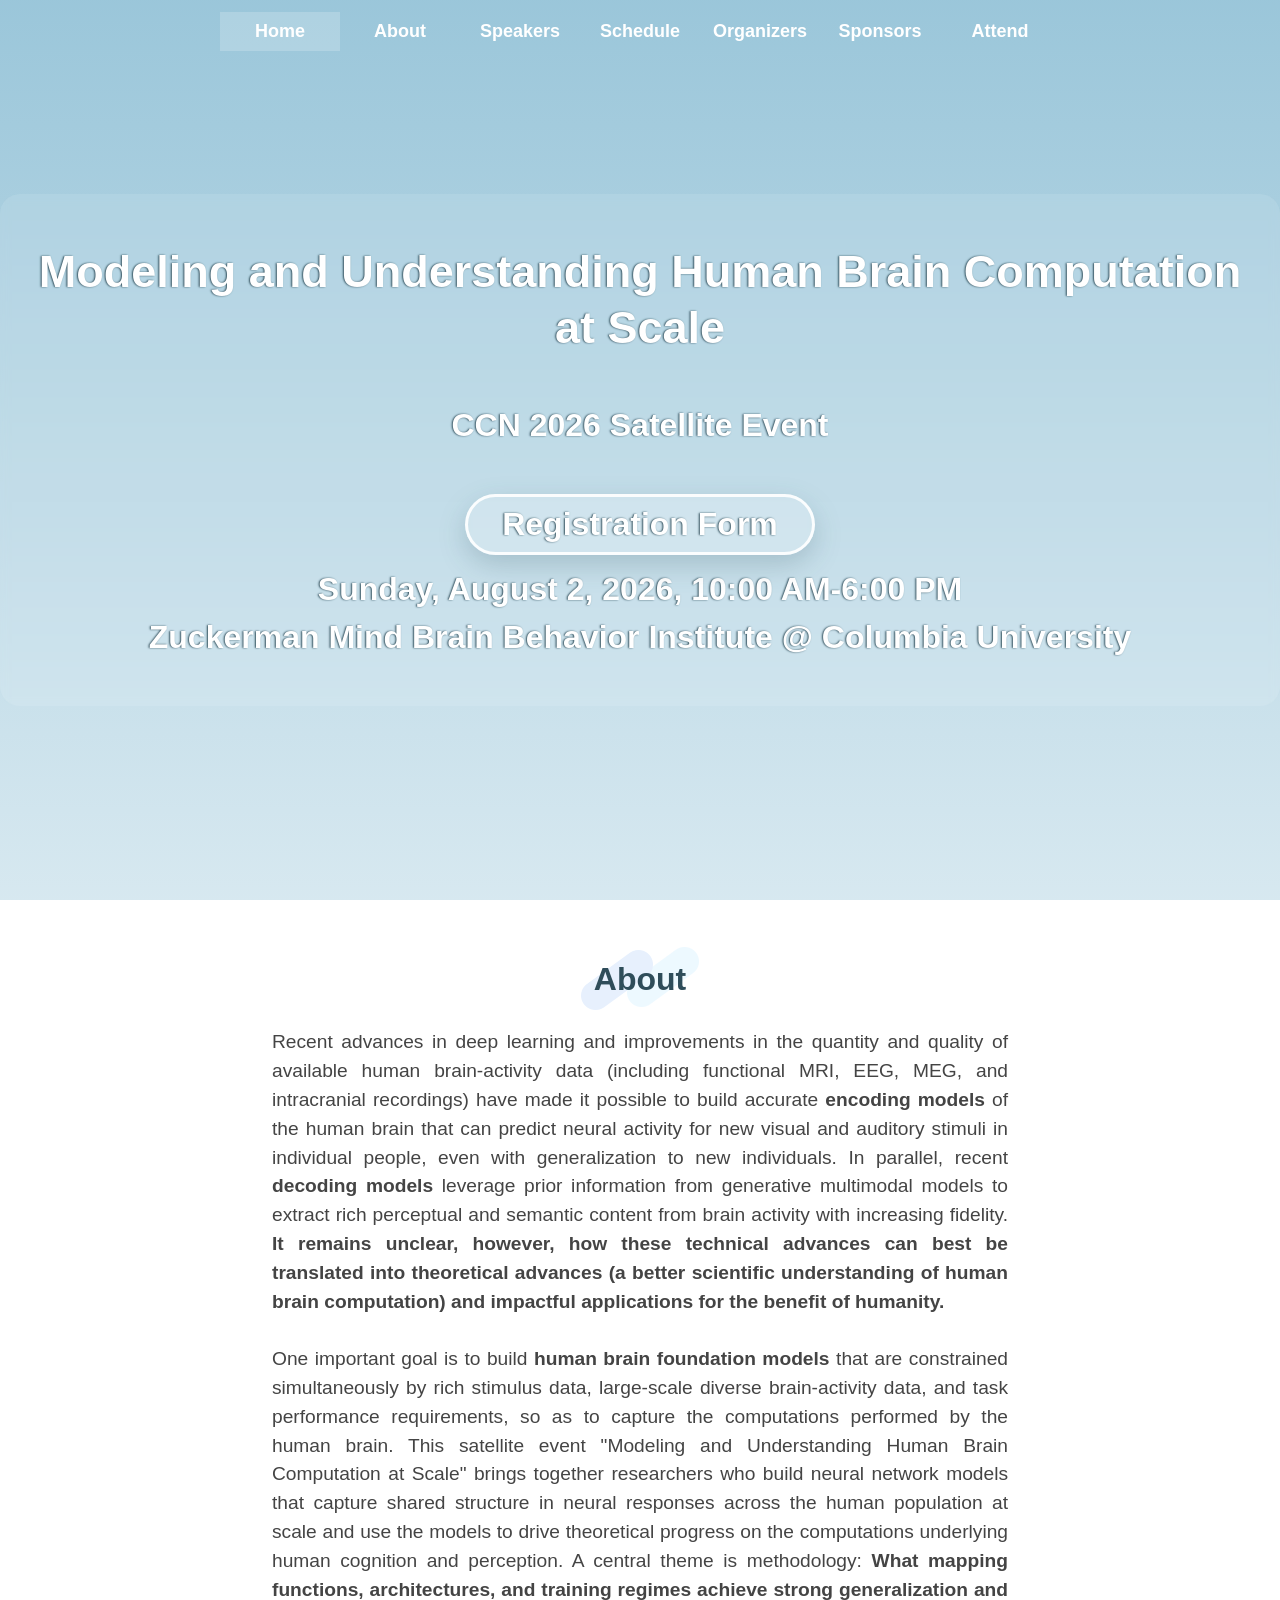
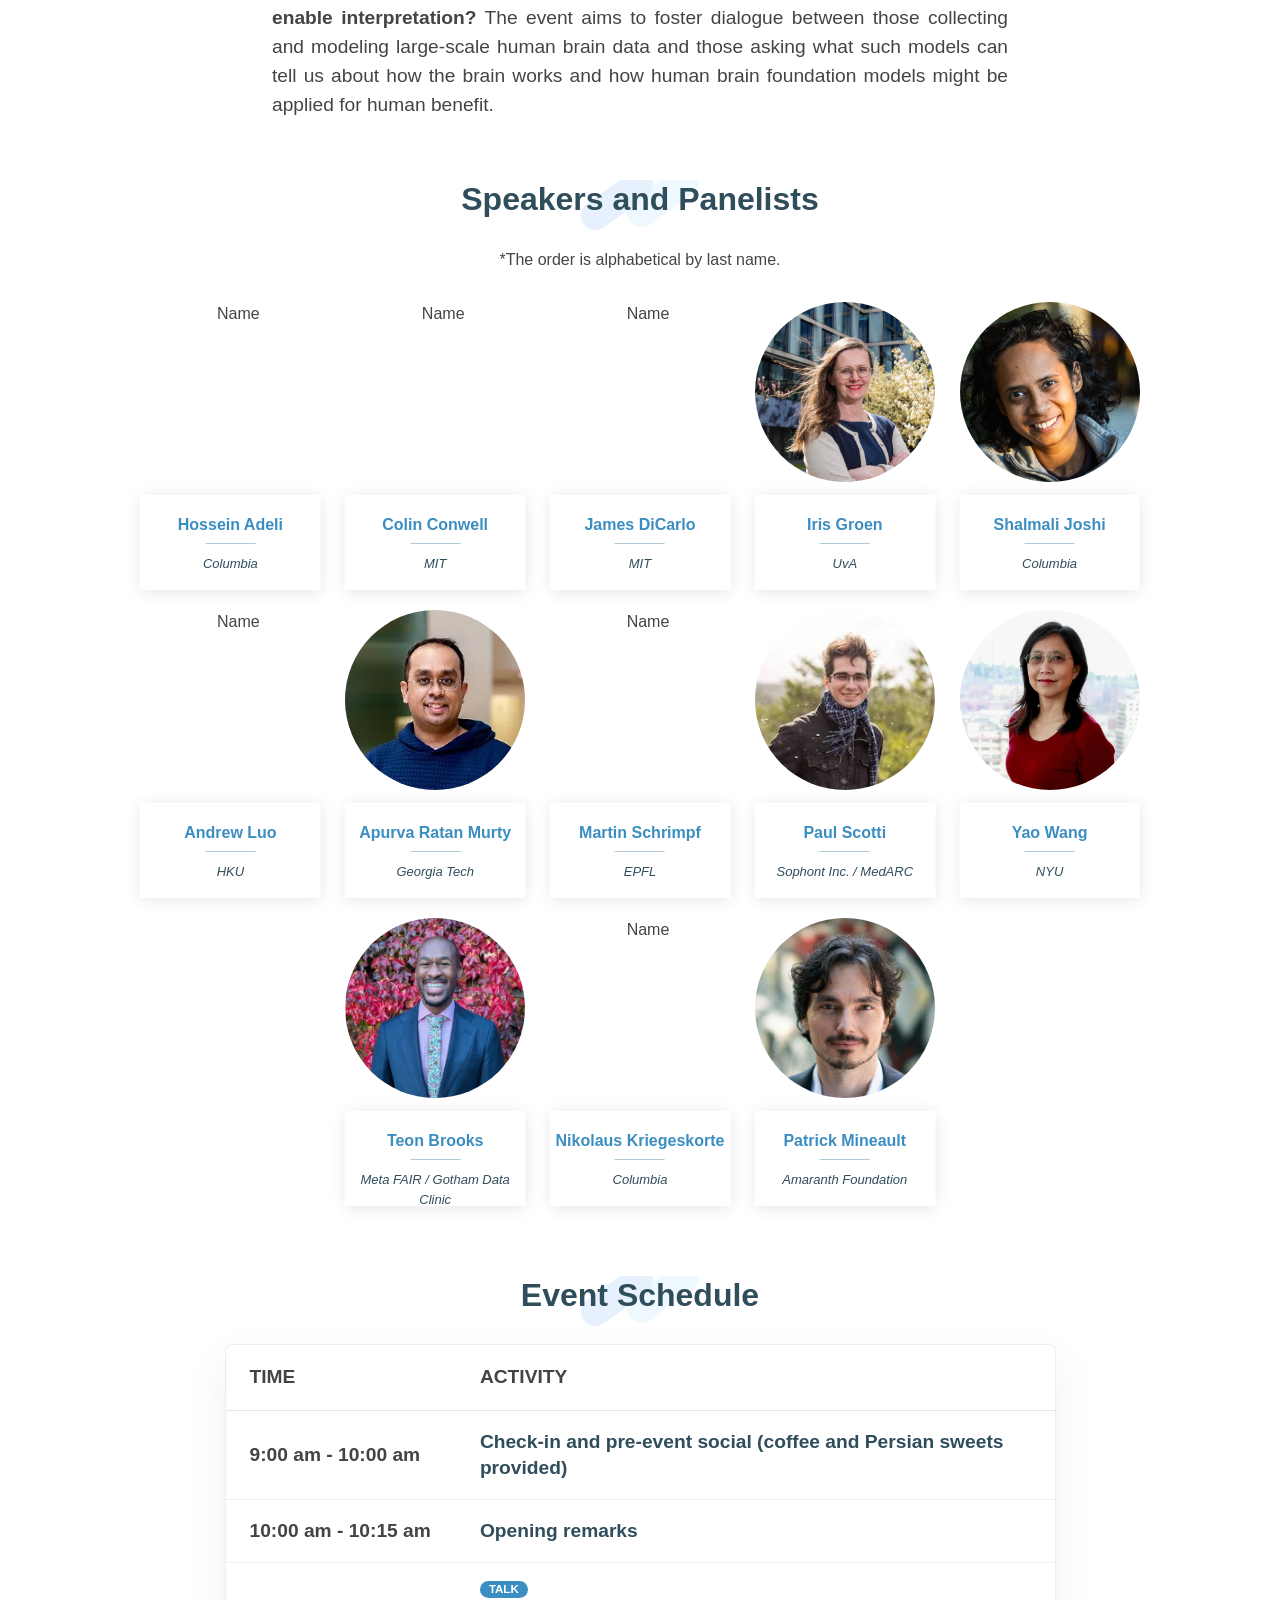
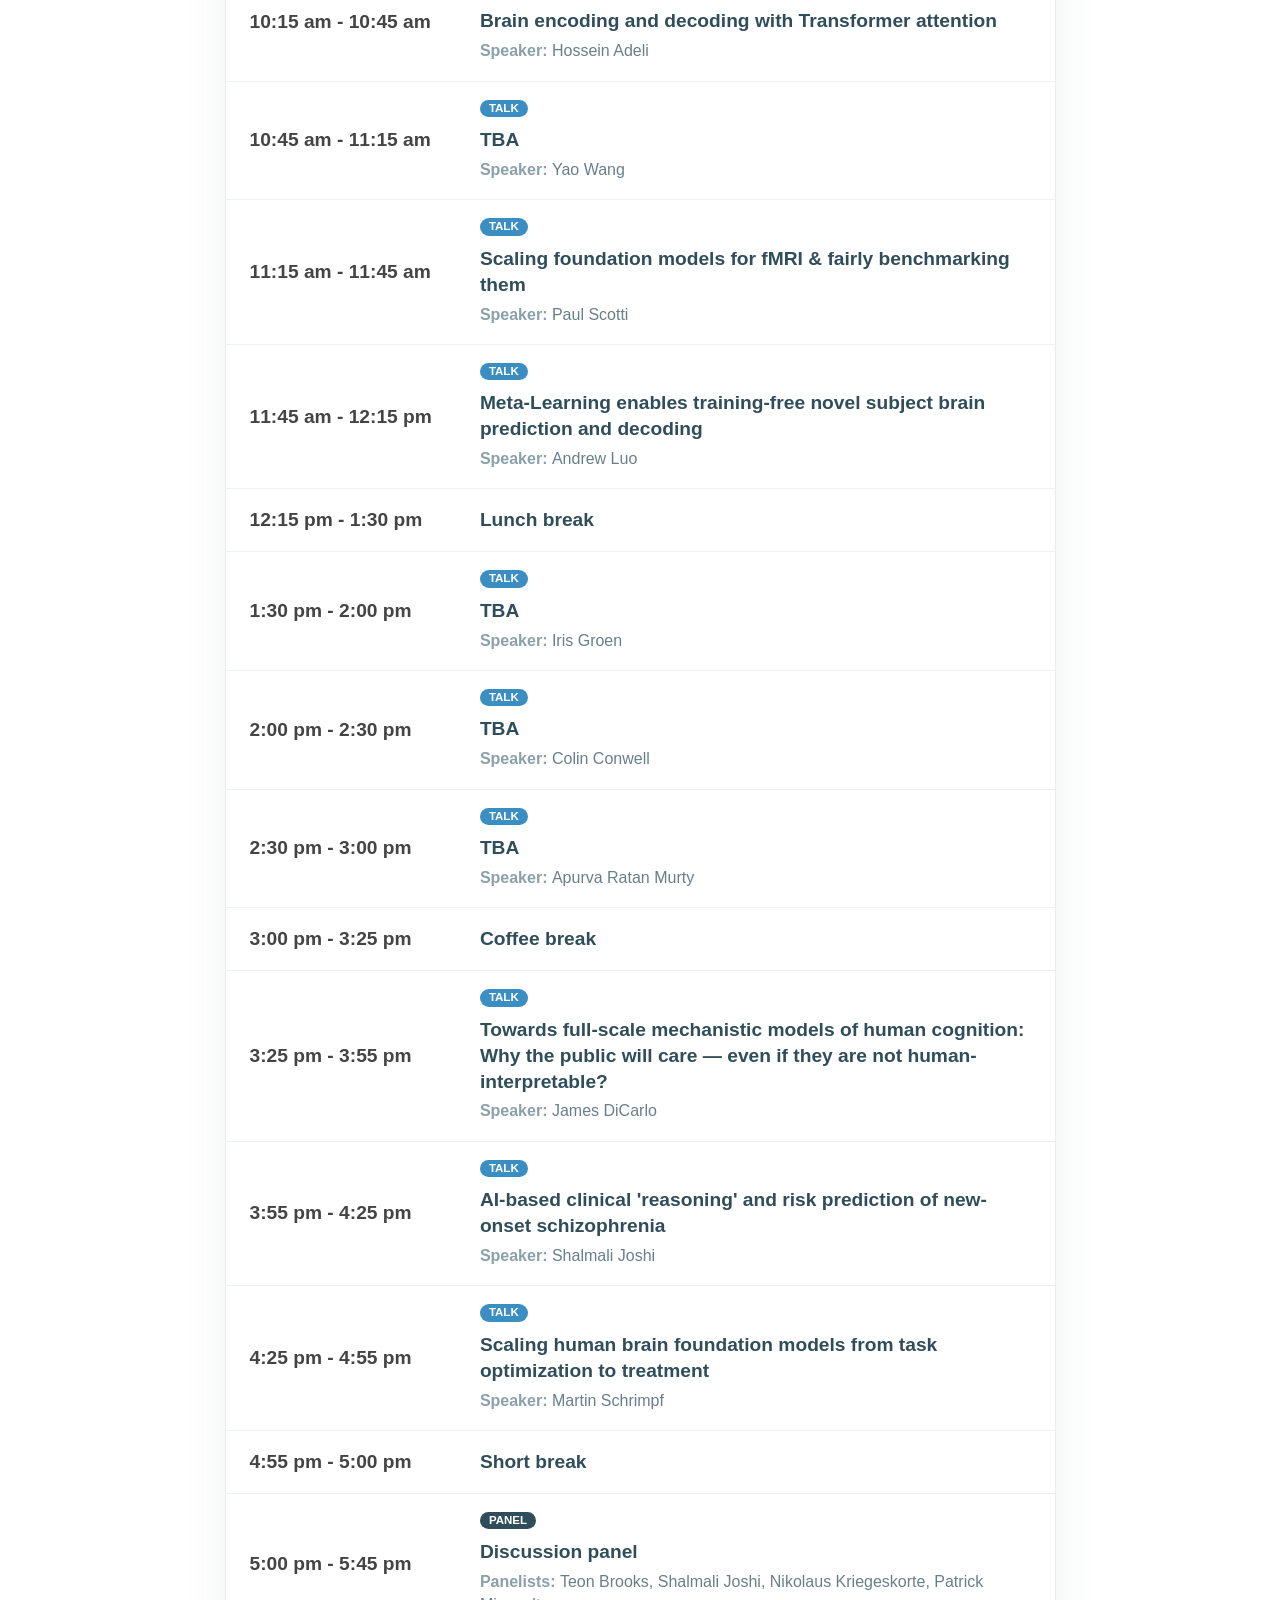
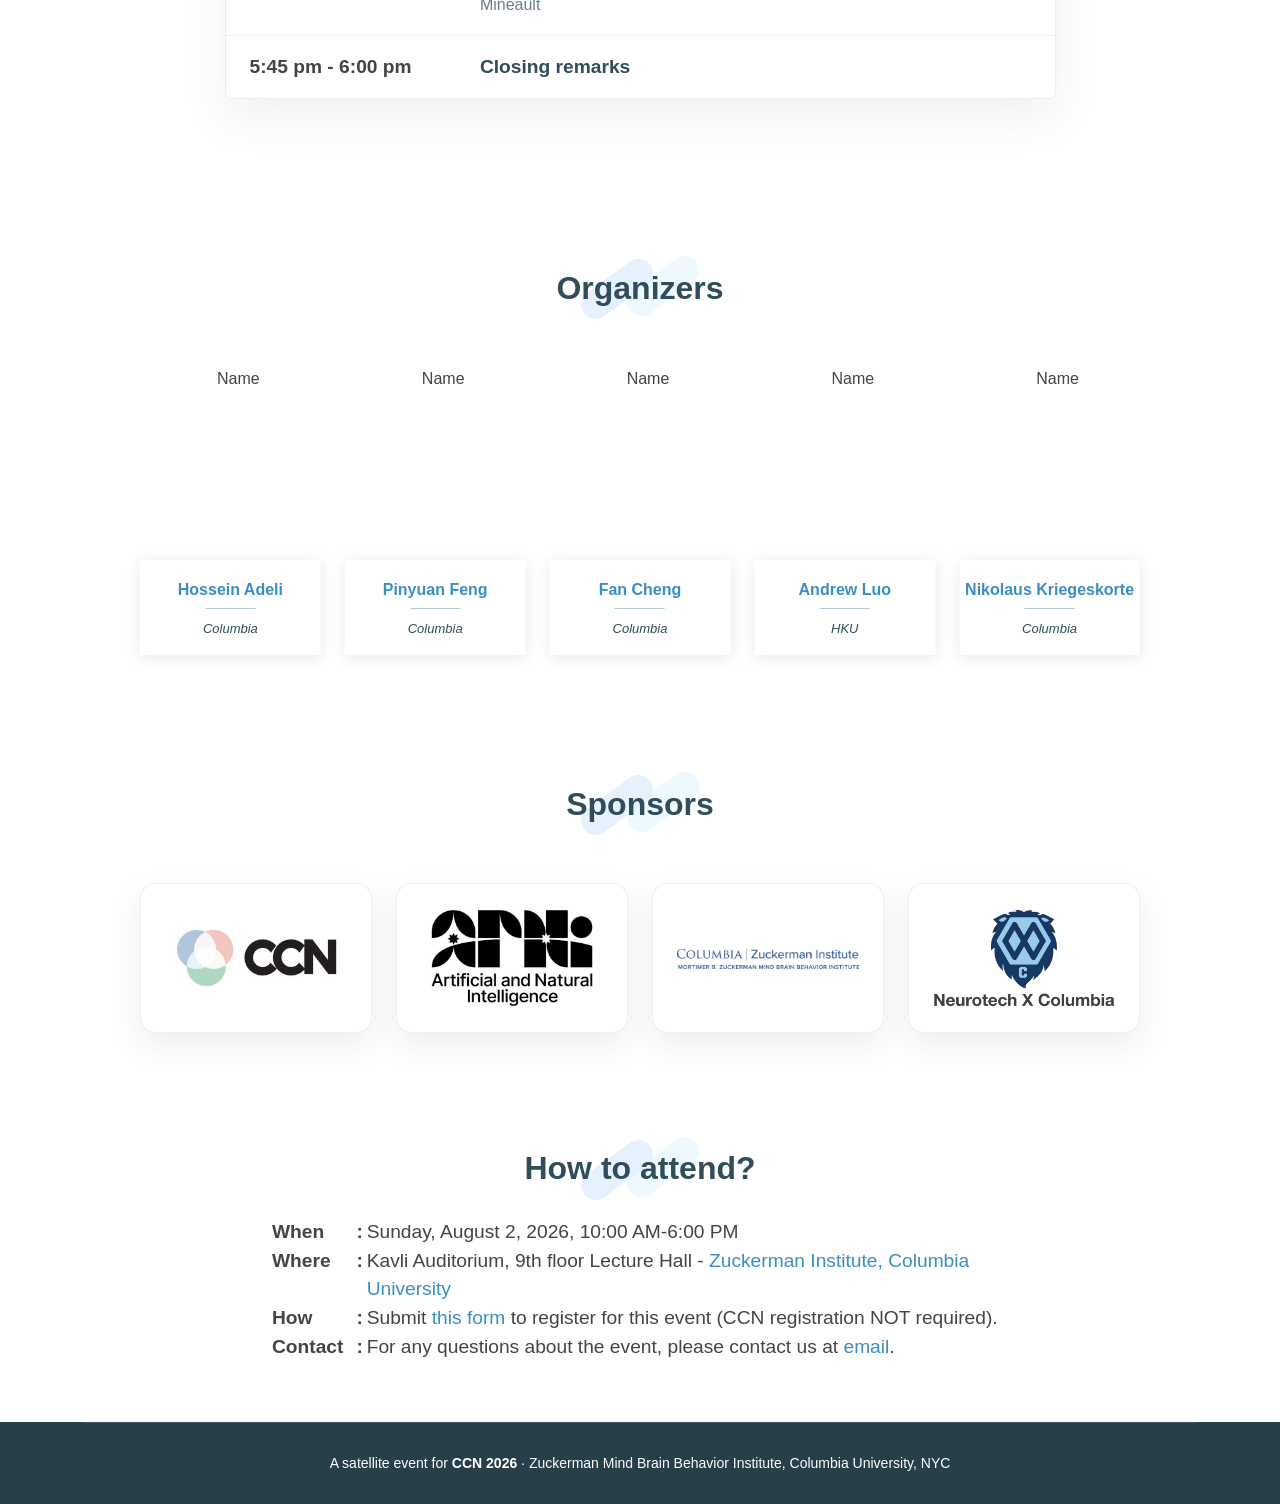
==== commit b984b01d: "update schedule" ====
--- a/index.html
+++ b/index.html
@@ -484,7 +484,7 @@
                           <span class="schedule-time">3:25 pm - 3:55 pm</span>
                         </th>
                         <td>
-                          <span class="schedule-activity-title">TBA</span>
+                          <span class="schedule-activity-title">Towards full-scale mechanistic models of human cognition: Why the public will care — even if they are not human-interpretable?</span>
                           <span class="schedule-speaker">James DiCarlo</span>
                         </td>
                       </tr>
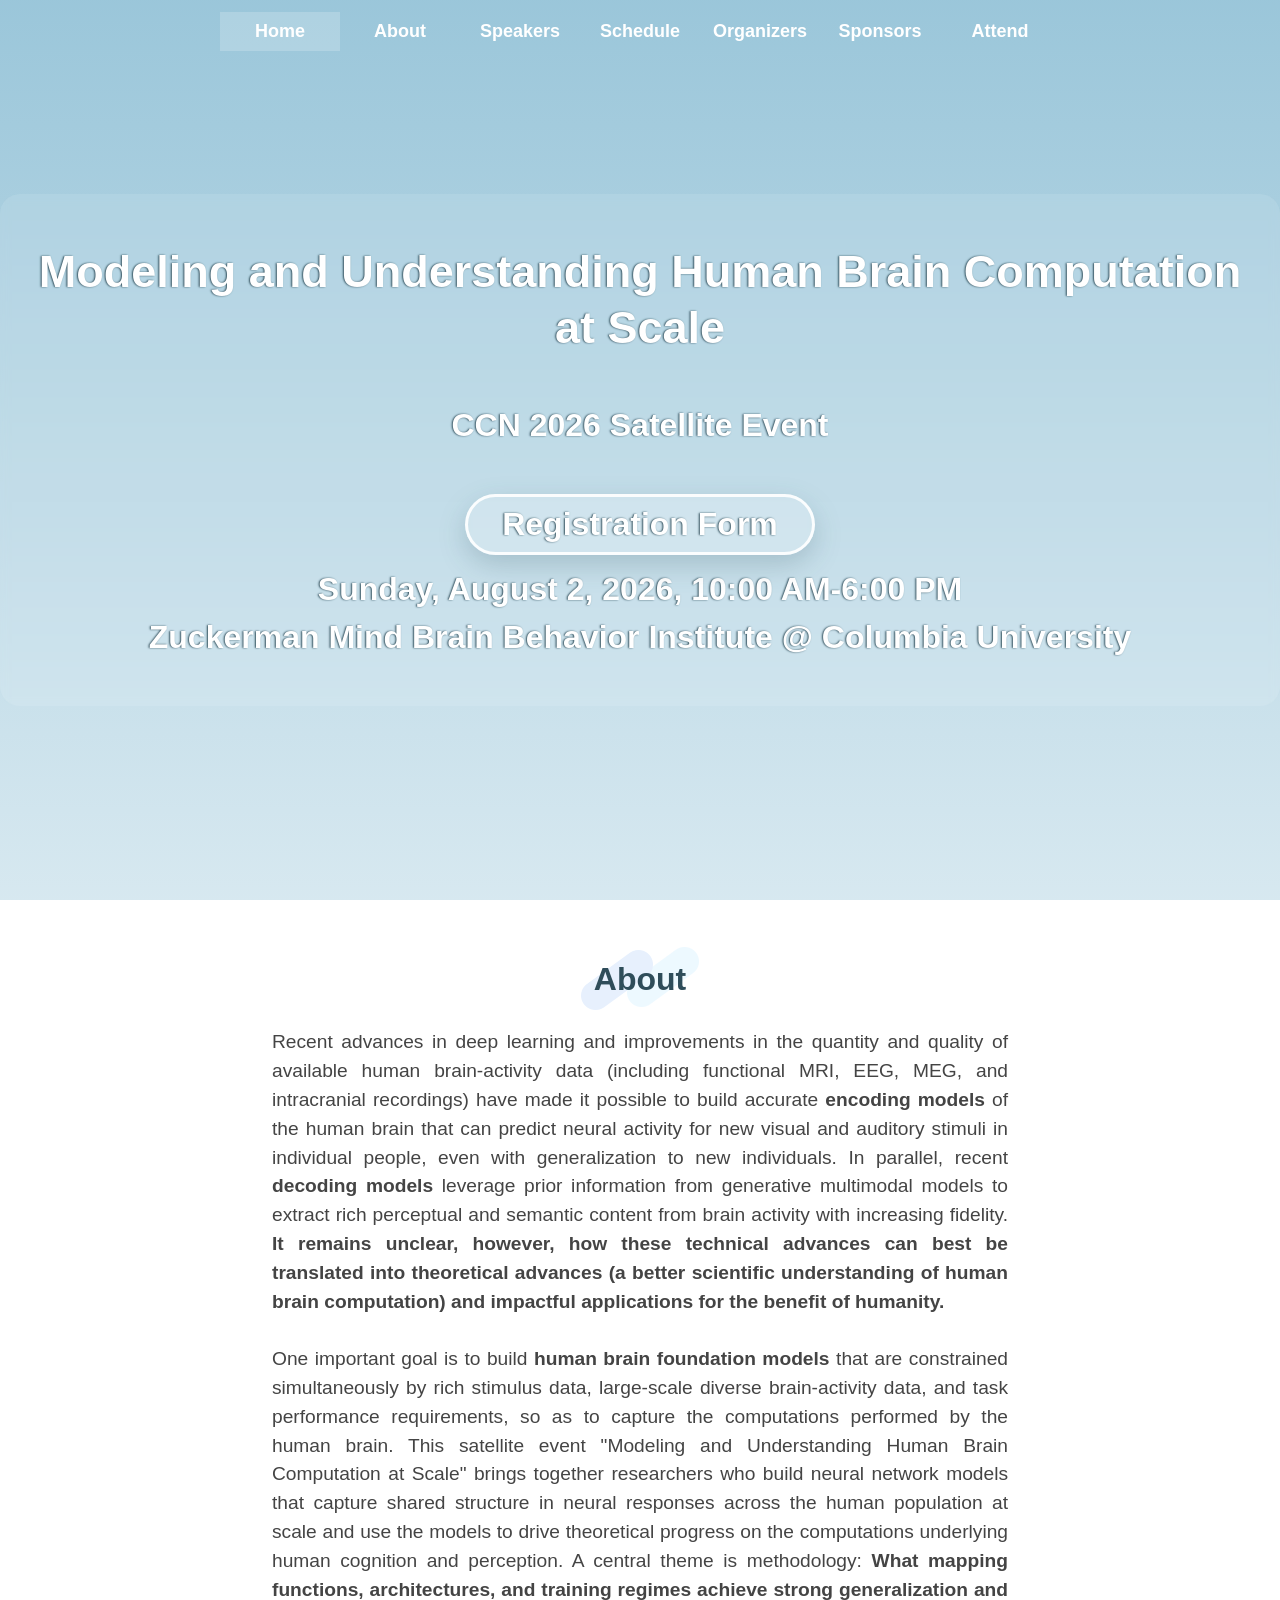
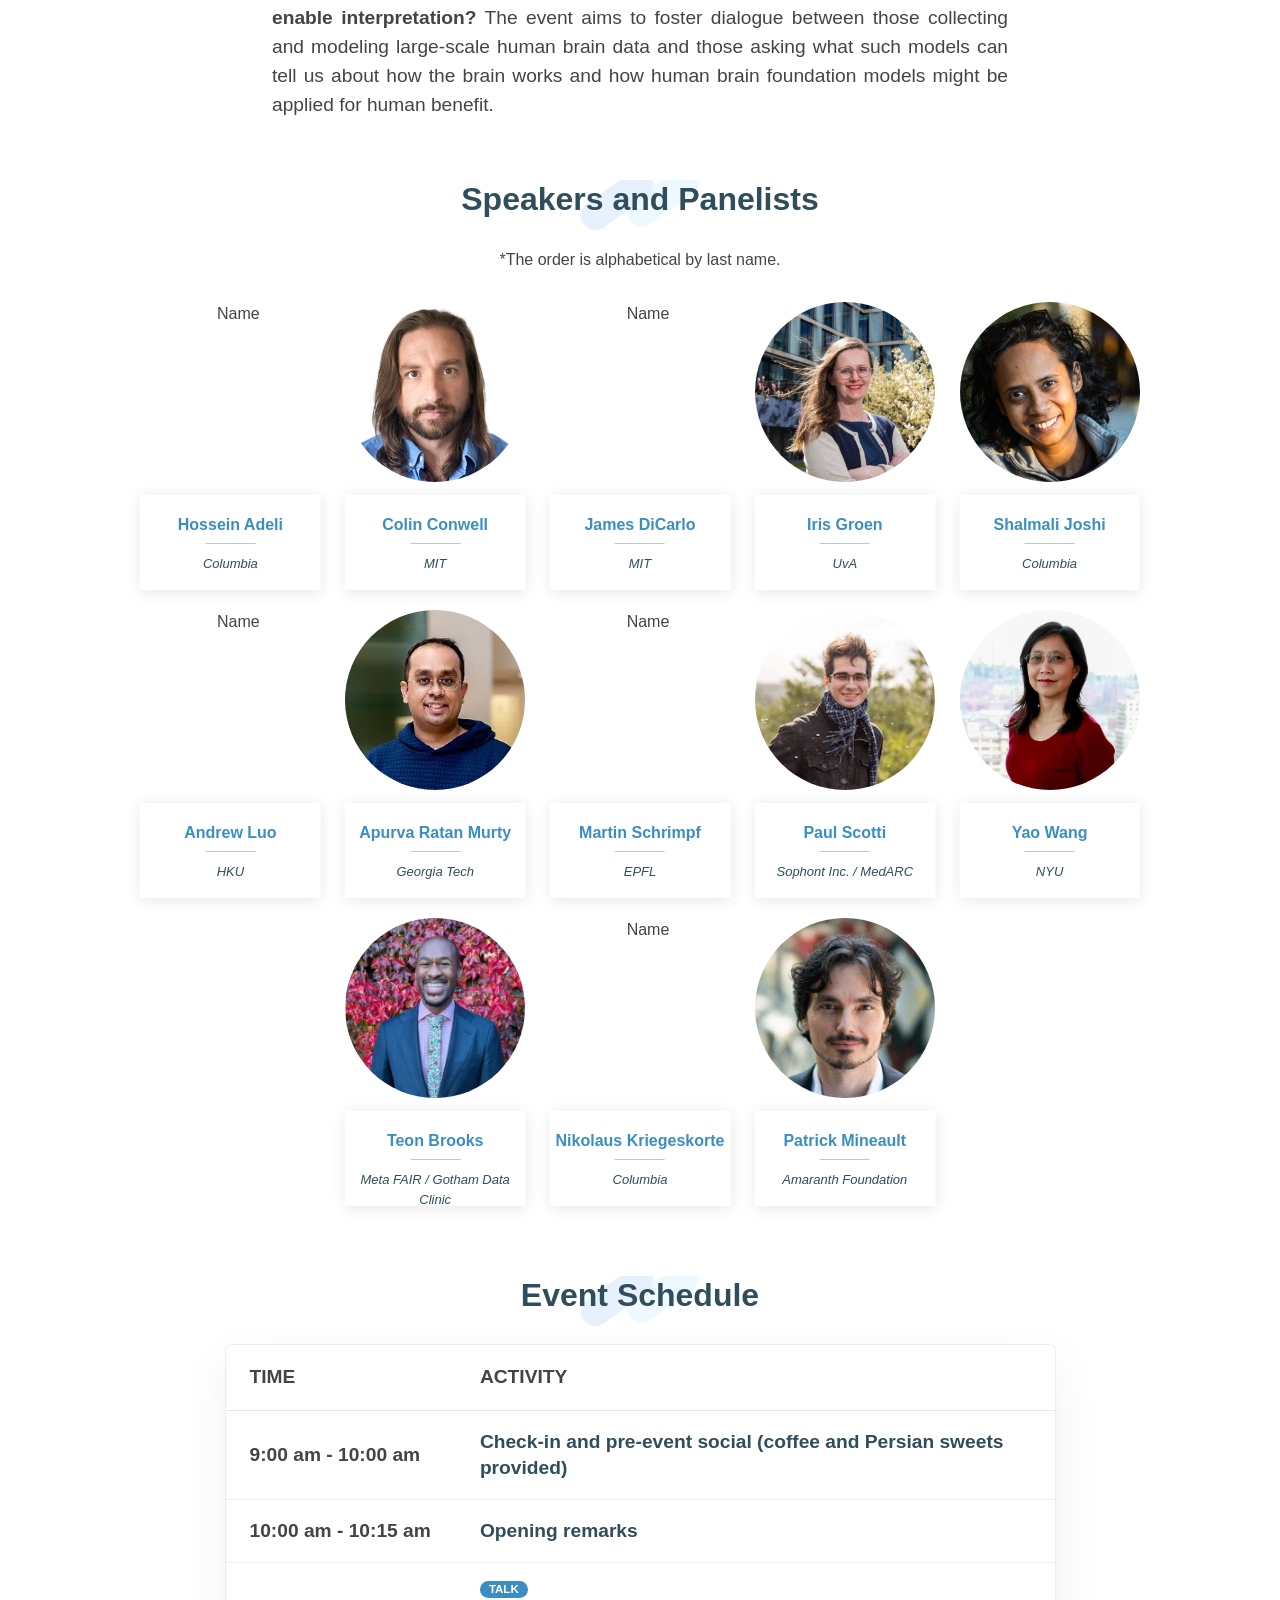
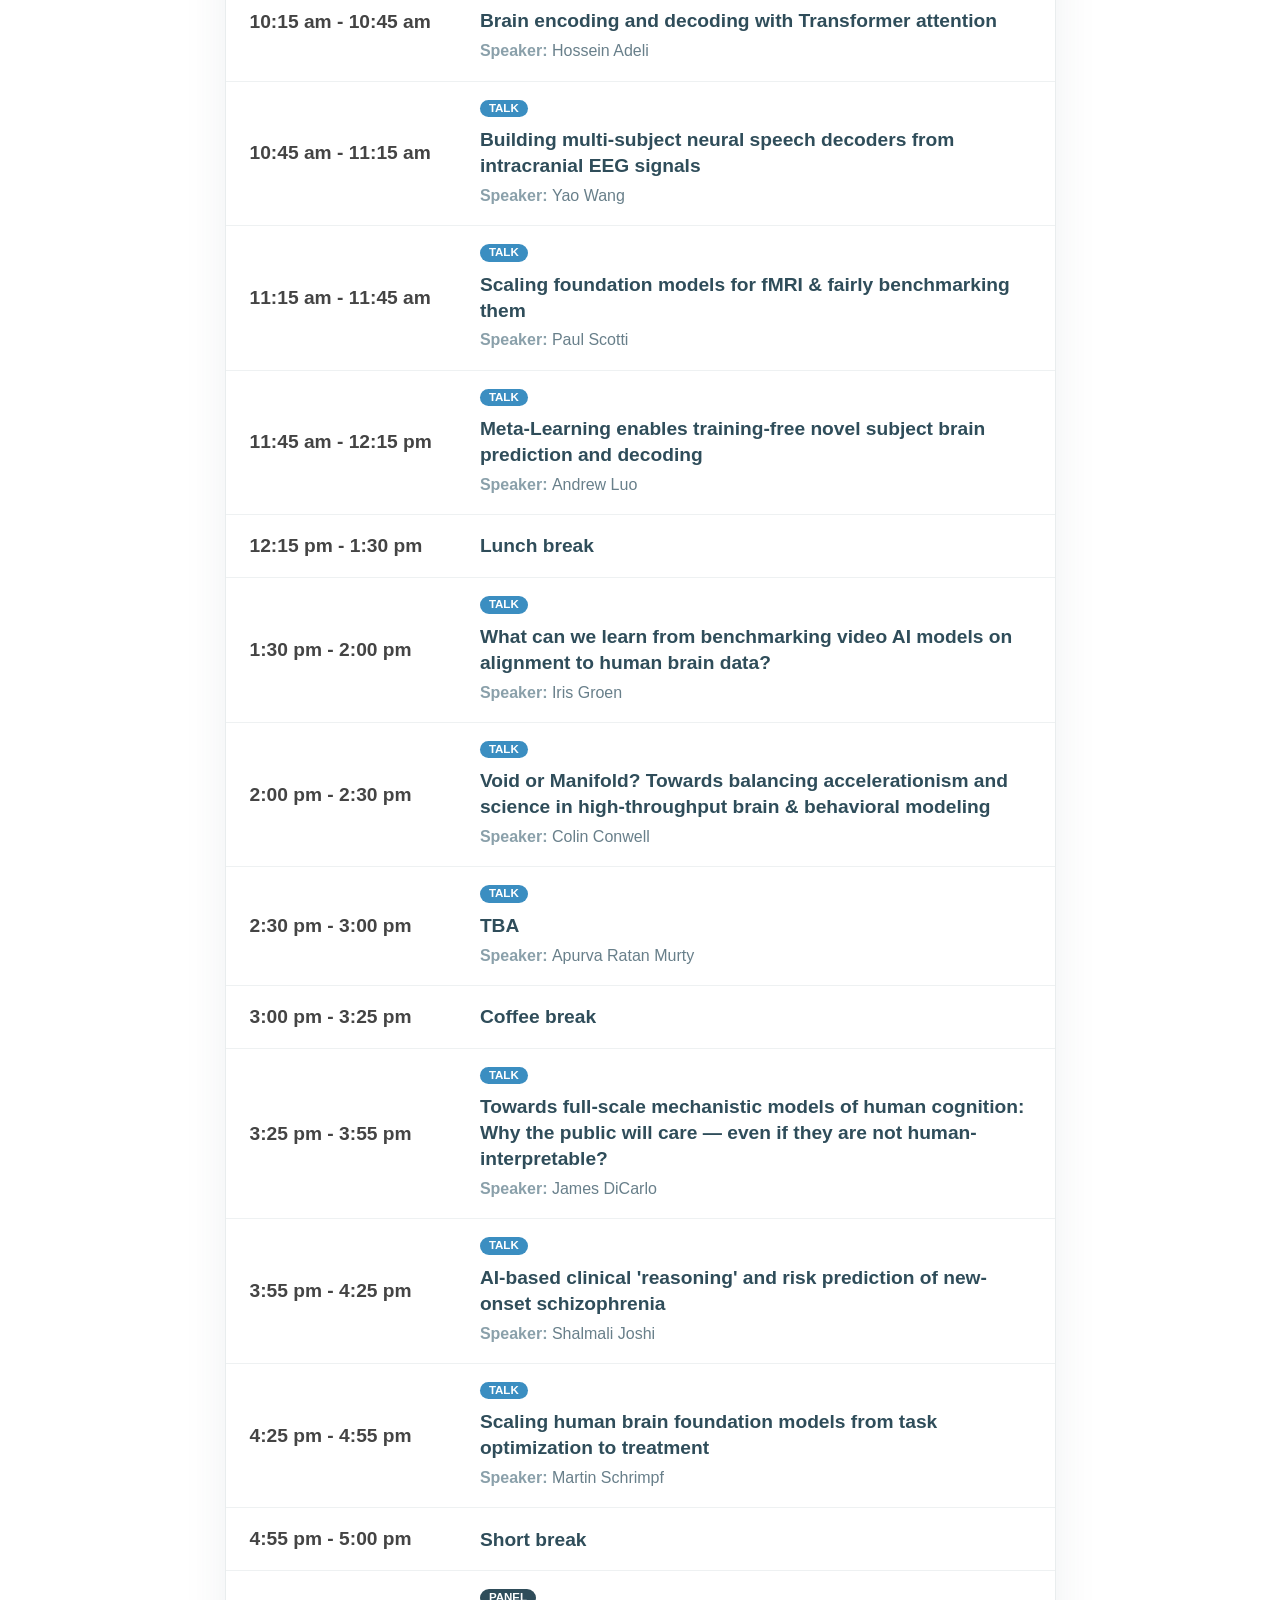
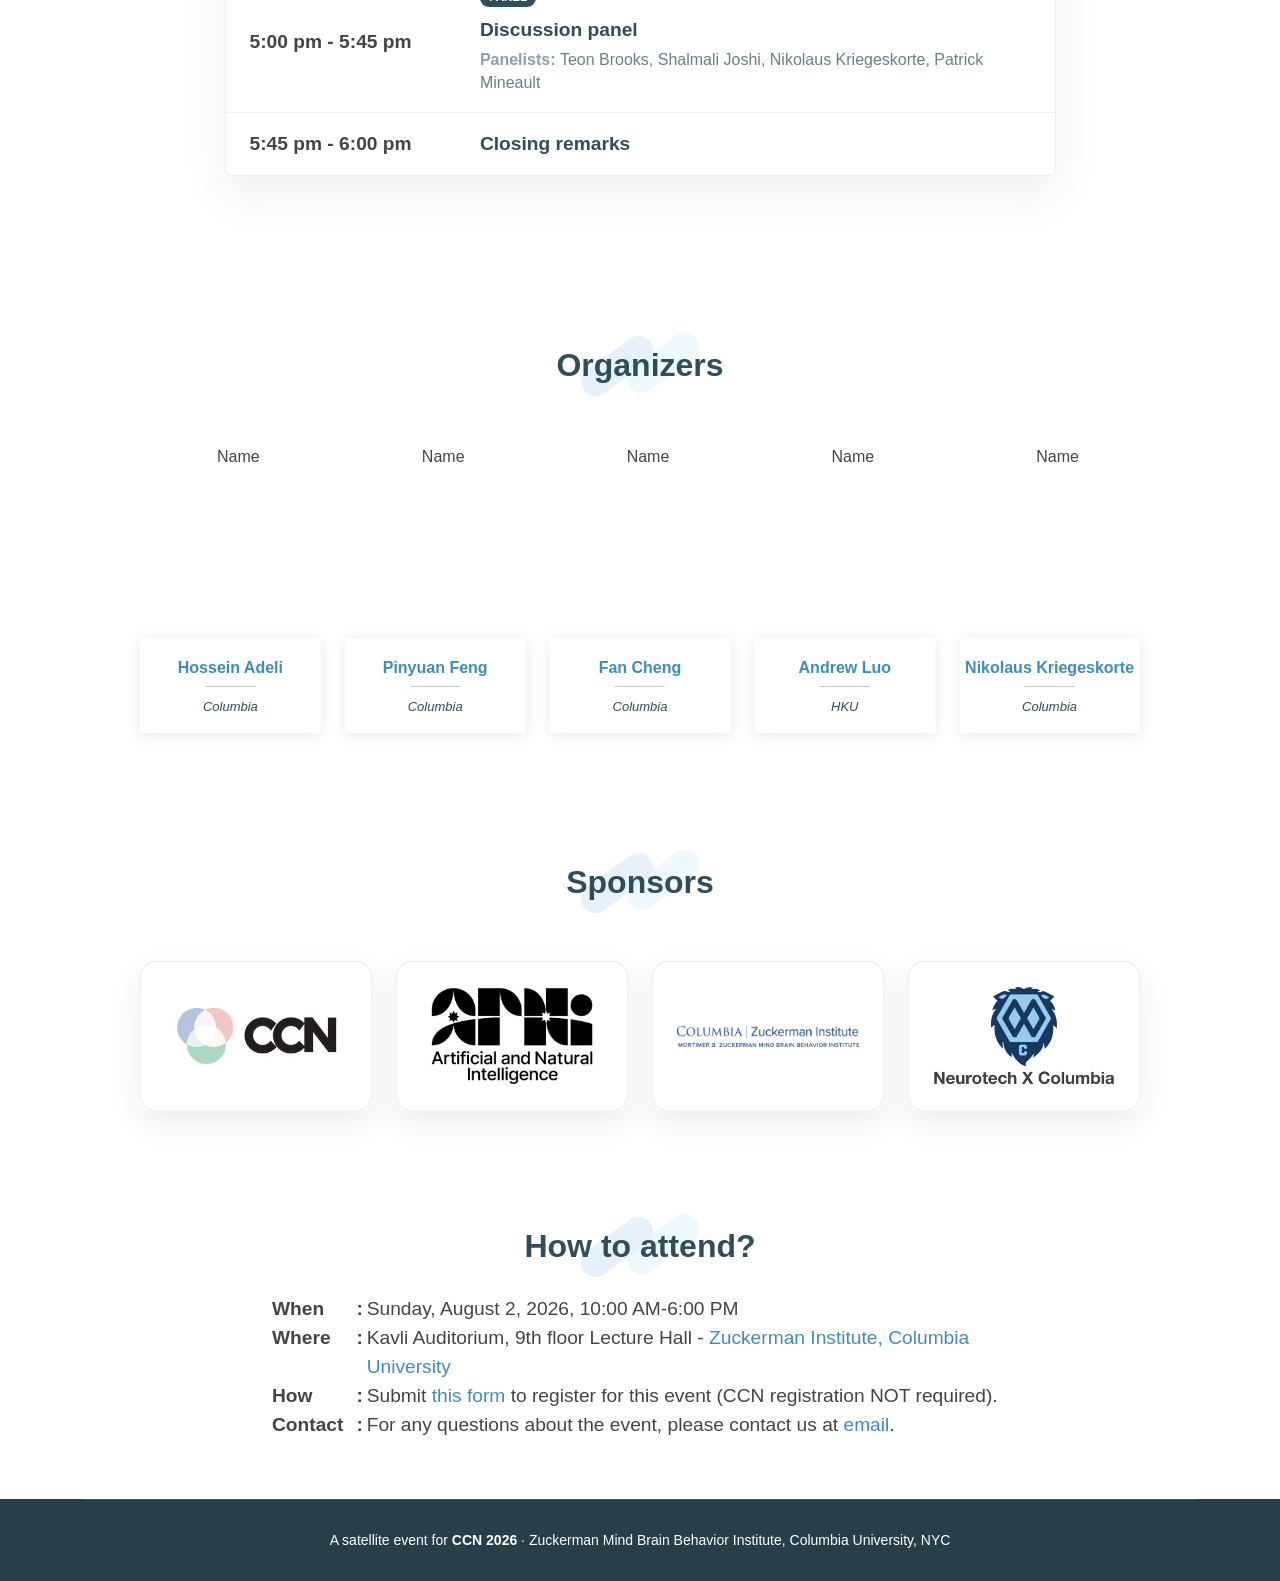
==== commit 1c6fb326: "update schedule" ====
--- a/index.html
+++ b/index.html
@@ -406,7 +406,7 @@
                           <span class="schedule-time">10:45 am - 11:15 am</span>
                         </th>
                         <td>
-                          <span class="schedule-activity-title">TBA</span>
+                          <span class="schedule-activity-title">Building multi-subject neural speech decoders from intracranial EEG signals</span>
                           <span class="schedule-speaker">Yao Wang</span>
                         </td>
                       </tr>
@@ -445,7 +445,7 @@
                           <span class="schedule-time">1:30 pm - 2:00 pm</span>
                         </th>
                         <td>
-                          <span class="schedule-activity-title">TBA</span>
+                          <span class="schedule-activity-title">What can we learn from benchmarking video AI models on alignment to human brain data?</span>
                           <span class="schedule-speaker">Iris Groen</span>
                         </td>
                       </tr>
@@ -455,7 +455,7 @@
                           <span class="schedule-time">2:00 pm - 2:30 pm</span>
                         </th>
                         <td>
-                          <span class="schedule-activity-title">TBA</span>
+                          <span class="schedule-activity-title">Void or Manifold? Towards balancing accelerationism and science in high-throughput brain & behavioral modeling</span>
                           <span class="schedule-speaker">Colin Conwell</span>
                         </td>
                       </tr>
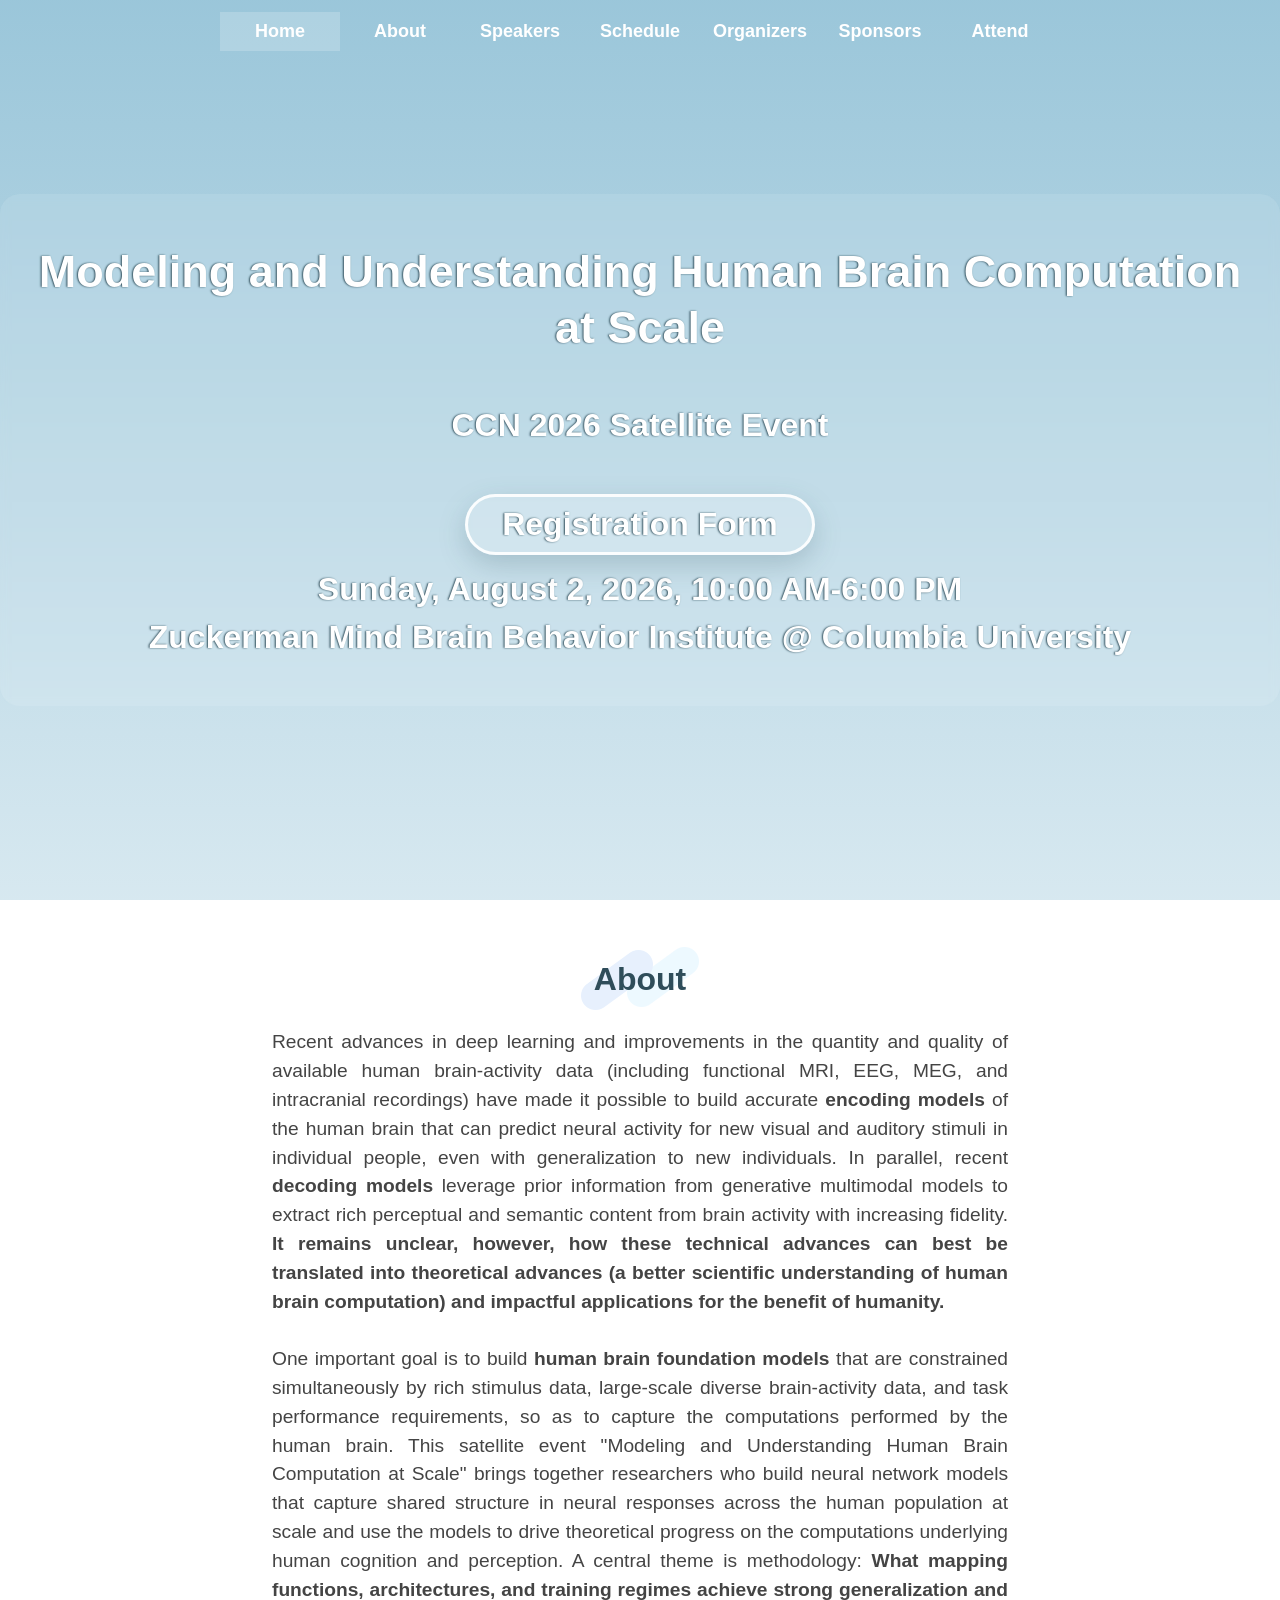
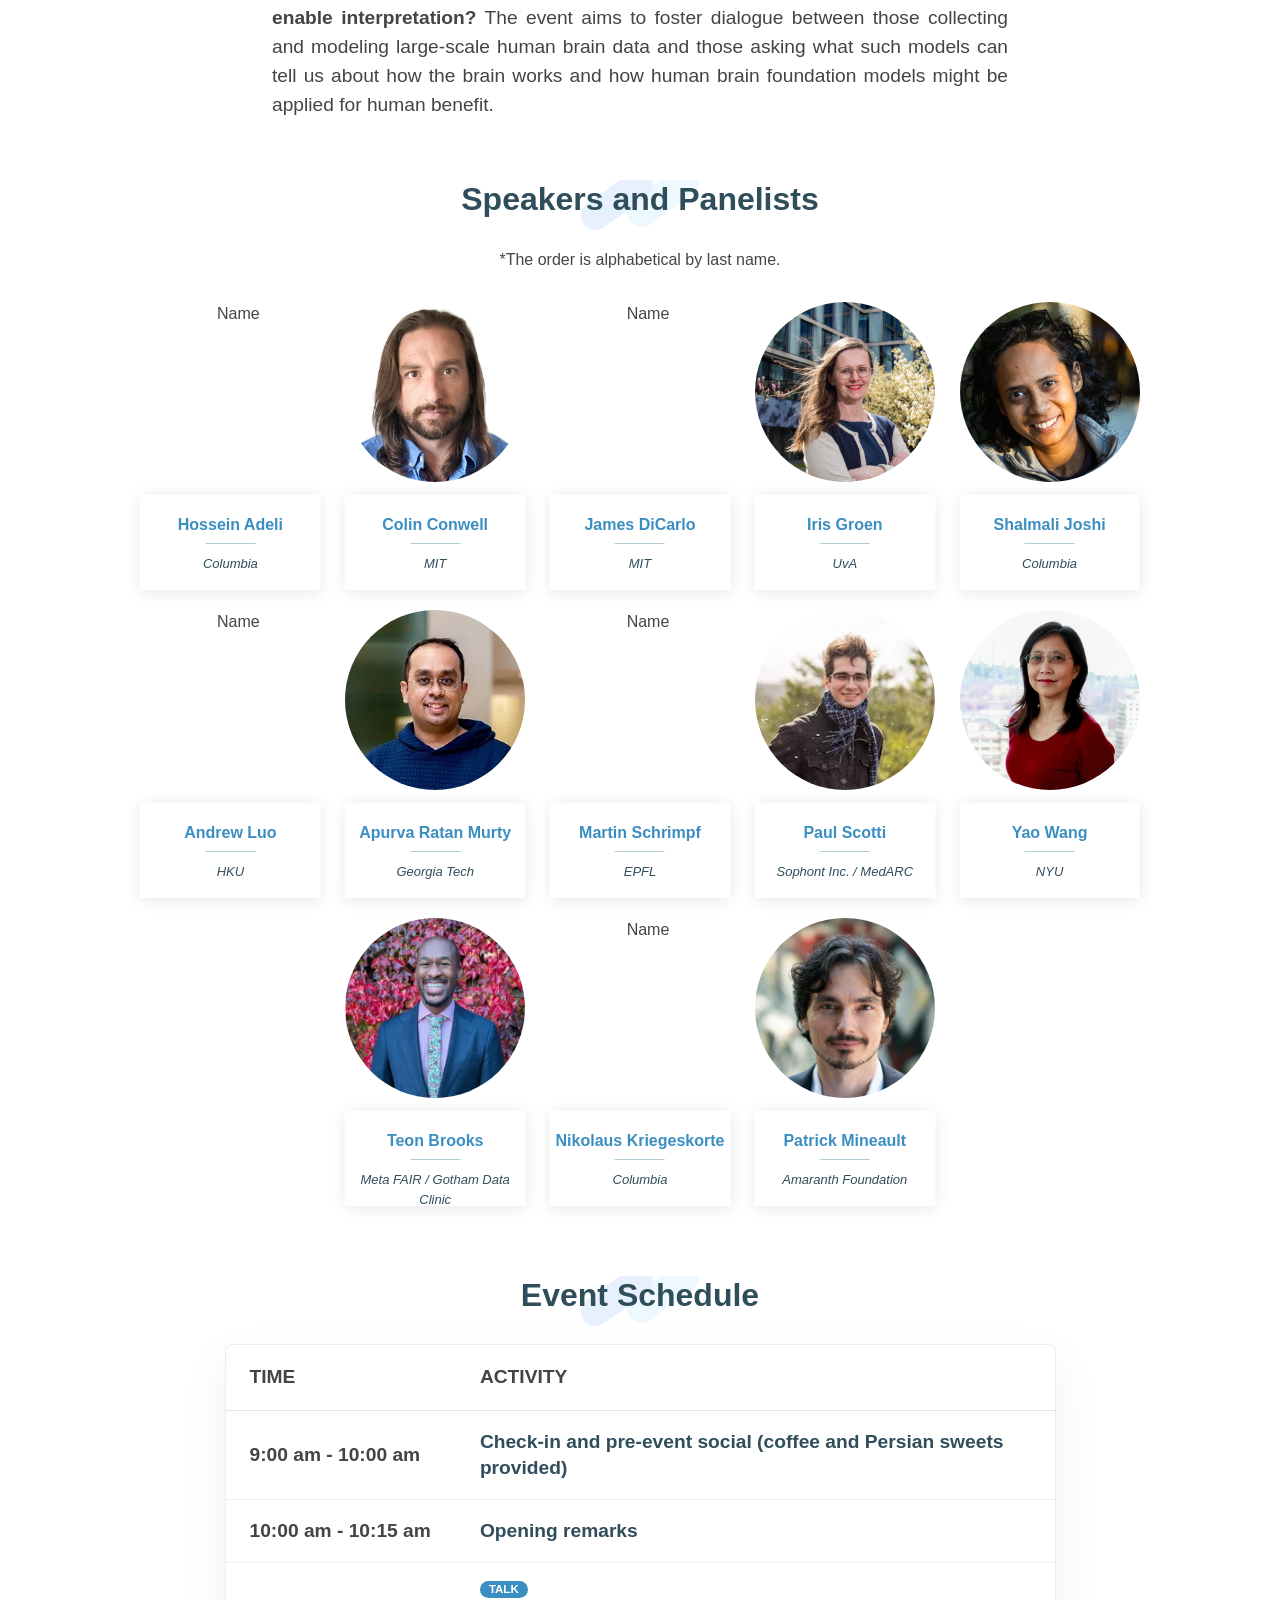
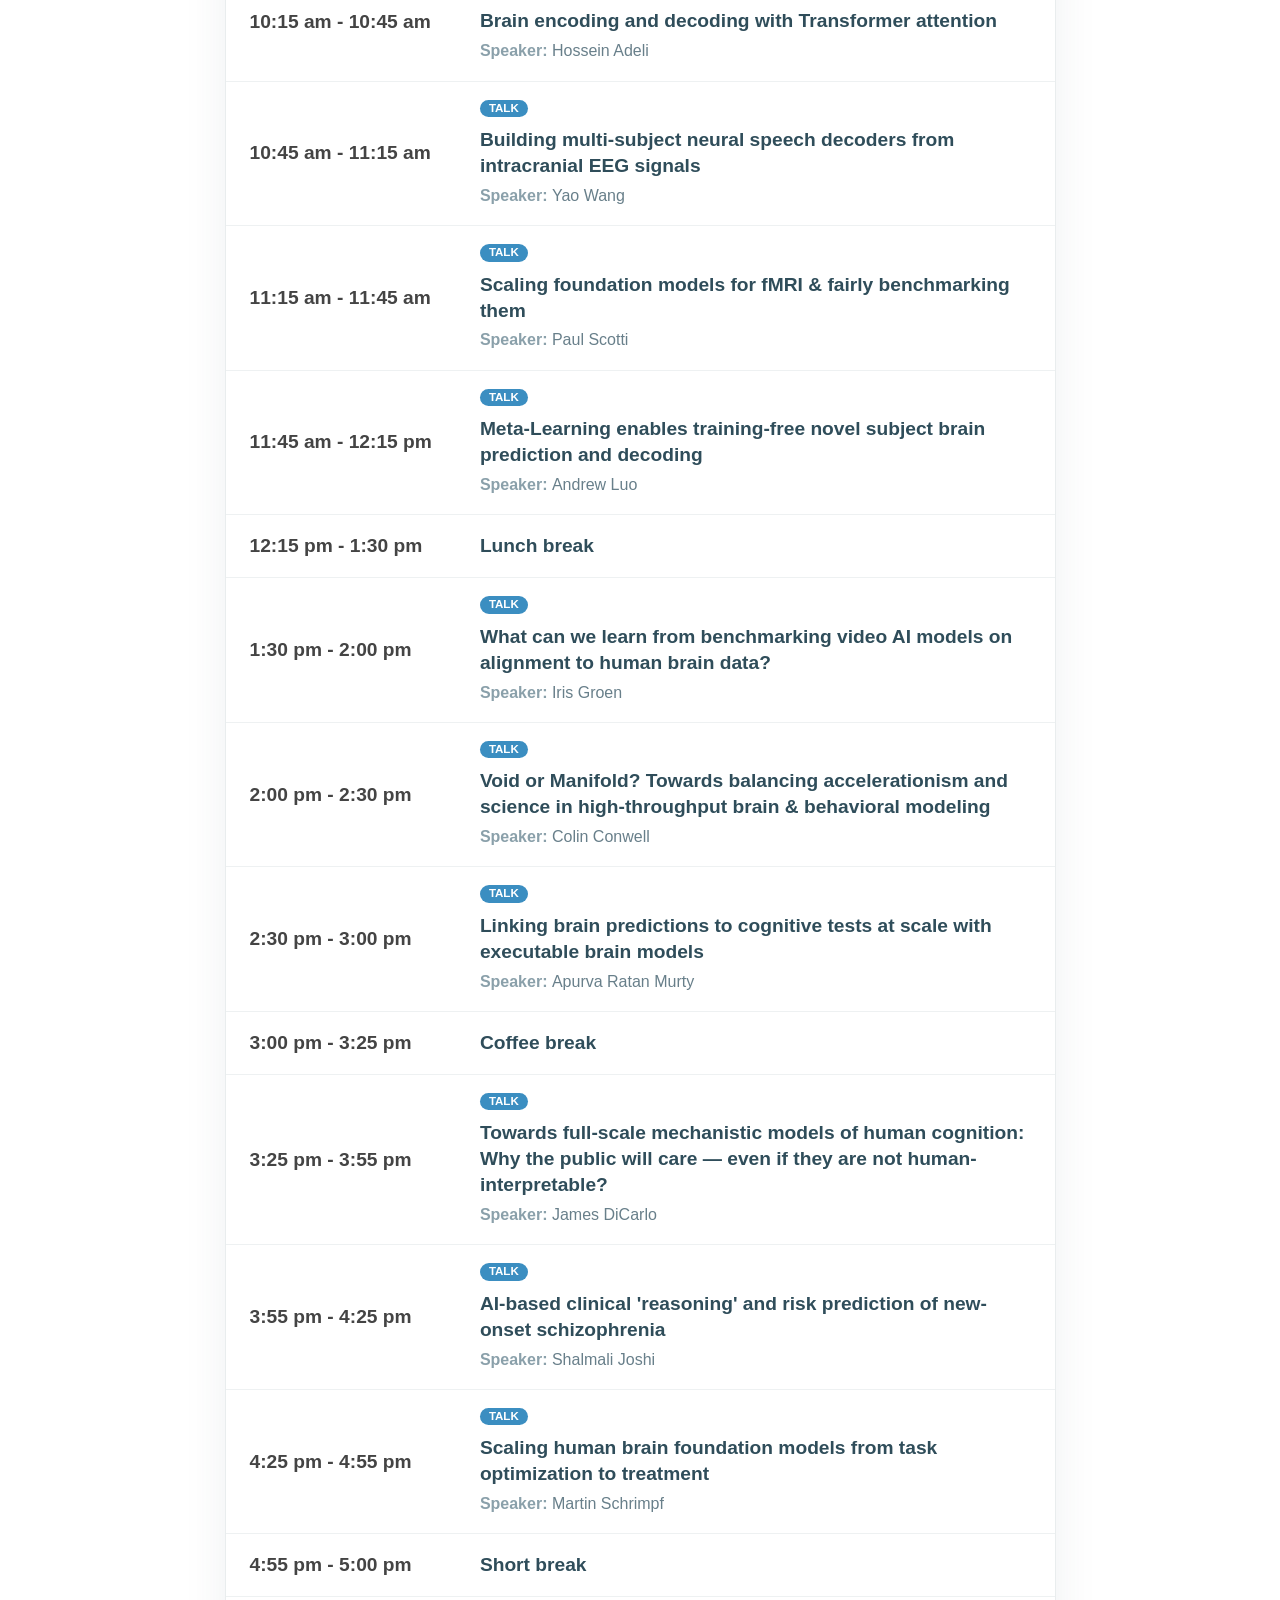
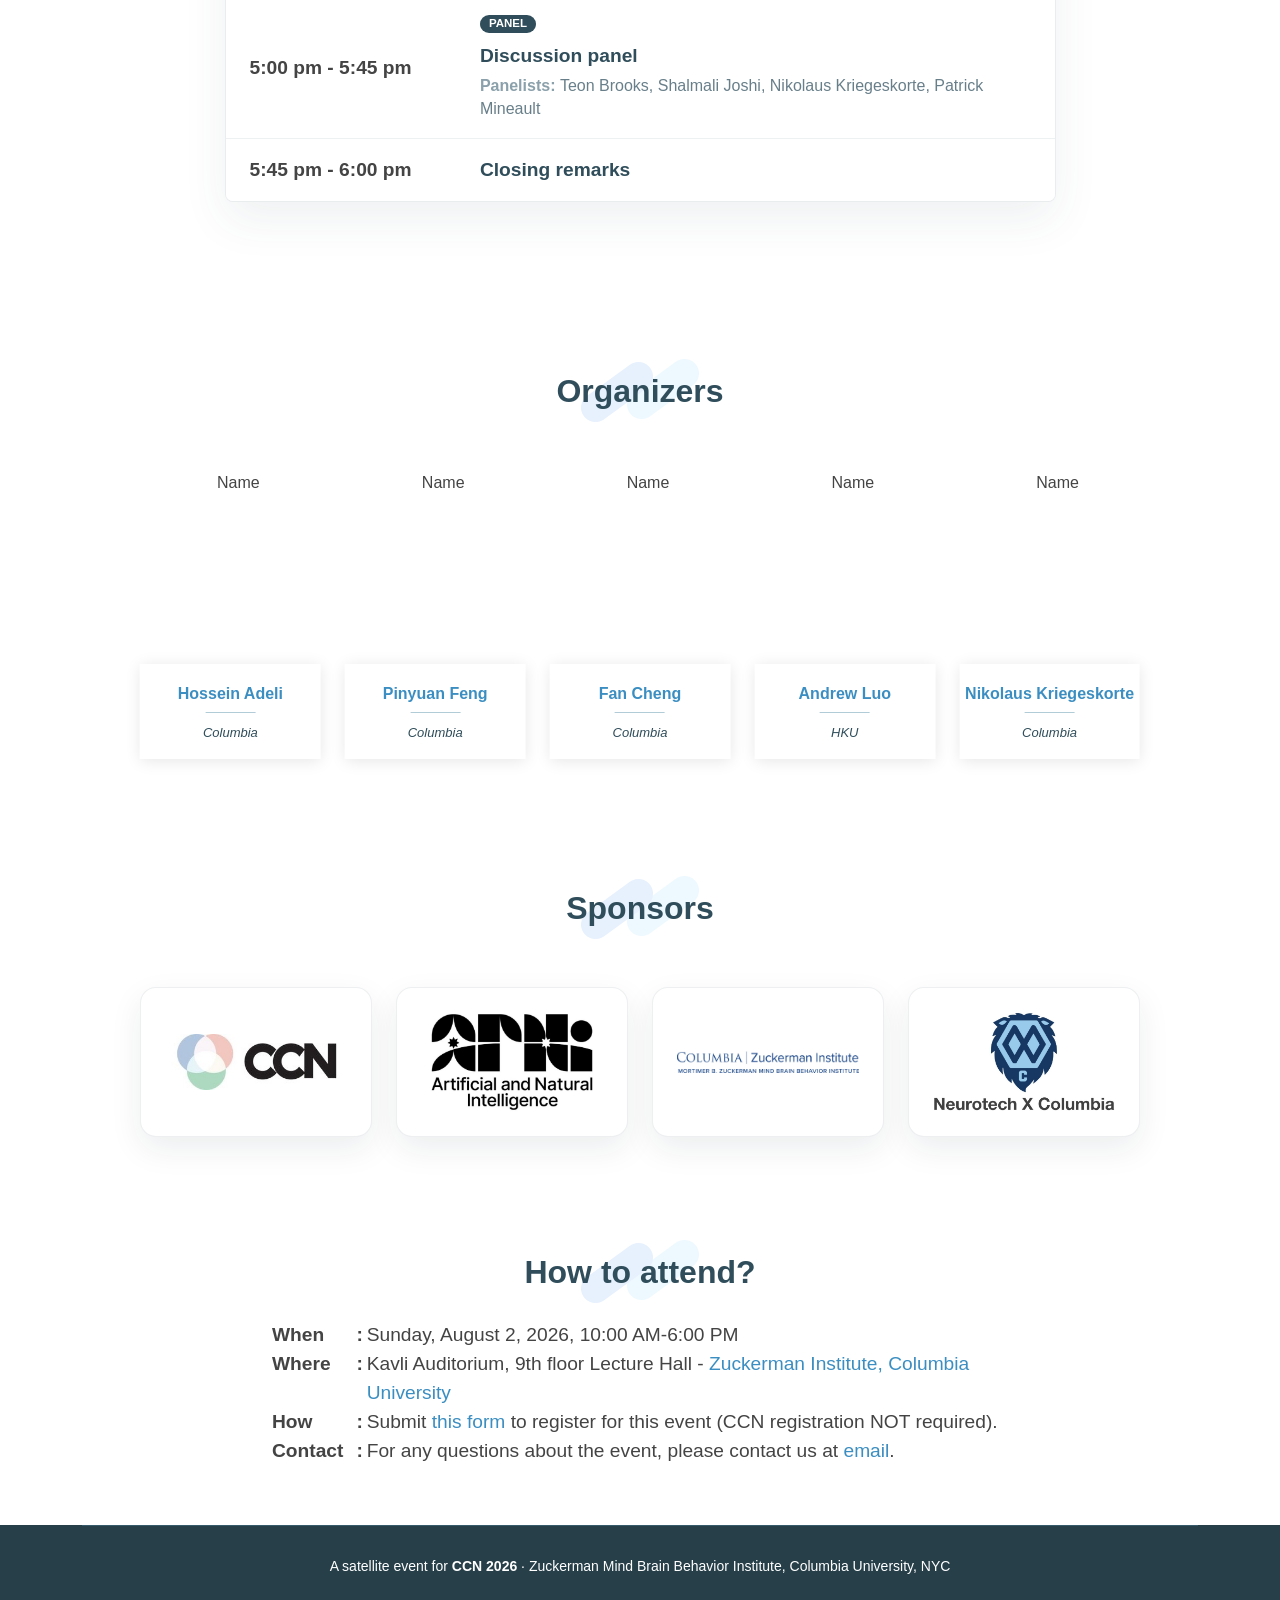
==== commit ab021a3a: "update title of talks" ====
--- a/index.html
+++ b/index.html
@@ -465,7 +465,7 @@
                           <span class="schedule-time">2:30 pm - 3:00 pm</span>
                         </th>
                         <td>
-                          <span class="schedule-activity-title">TBA</span>
+                          <span class="schedule-activity-title">Linking brain predictions to cognitive tests at scale with executable brain models</span>
                           <span class="schedule-speaker">Apurva Ratan Murty</span>
                         </td>
                       </tr>
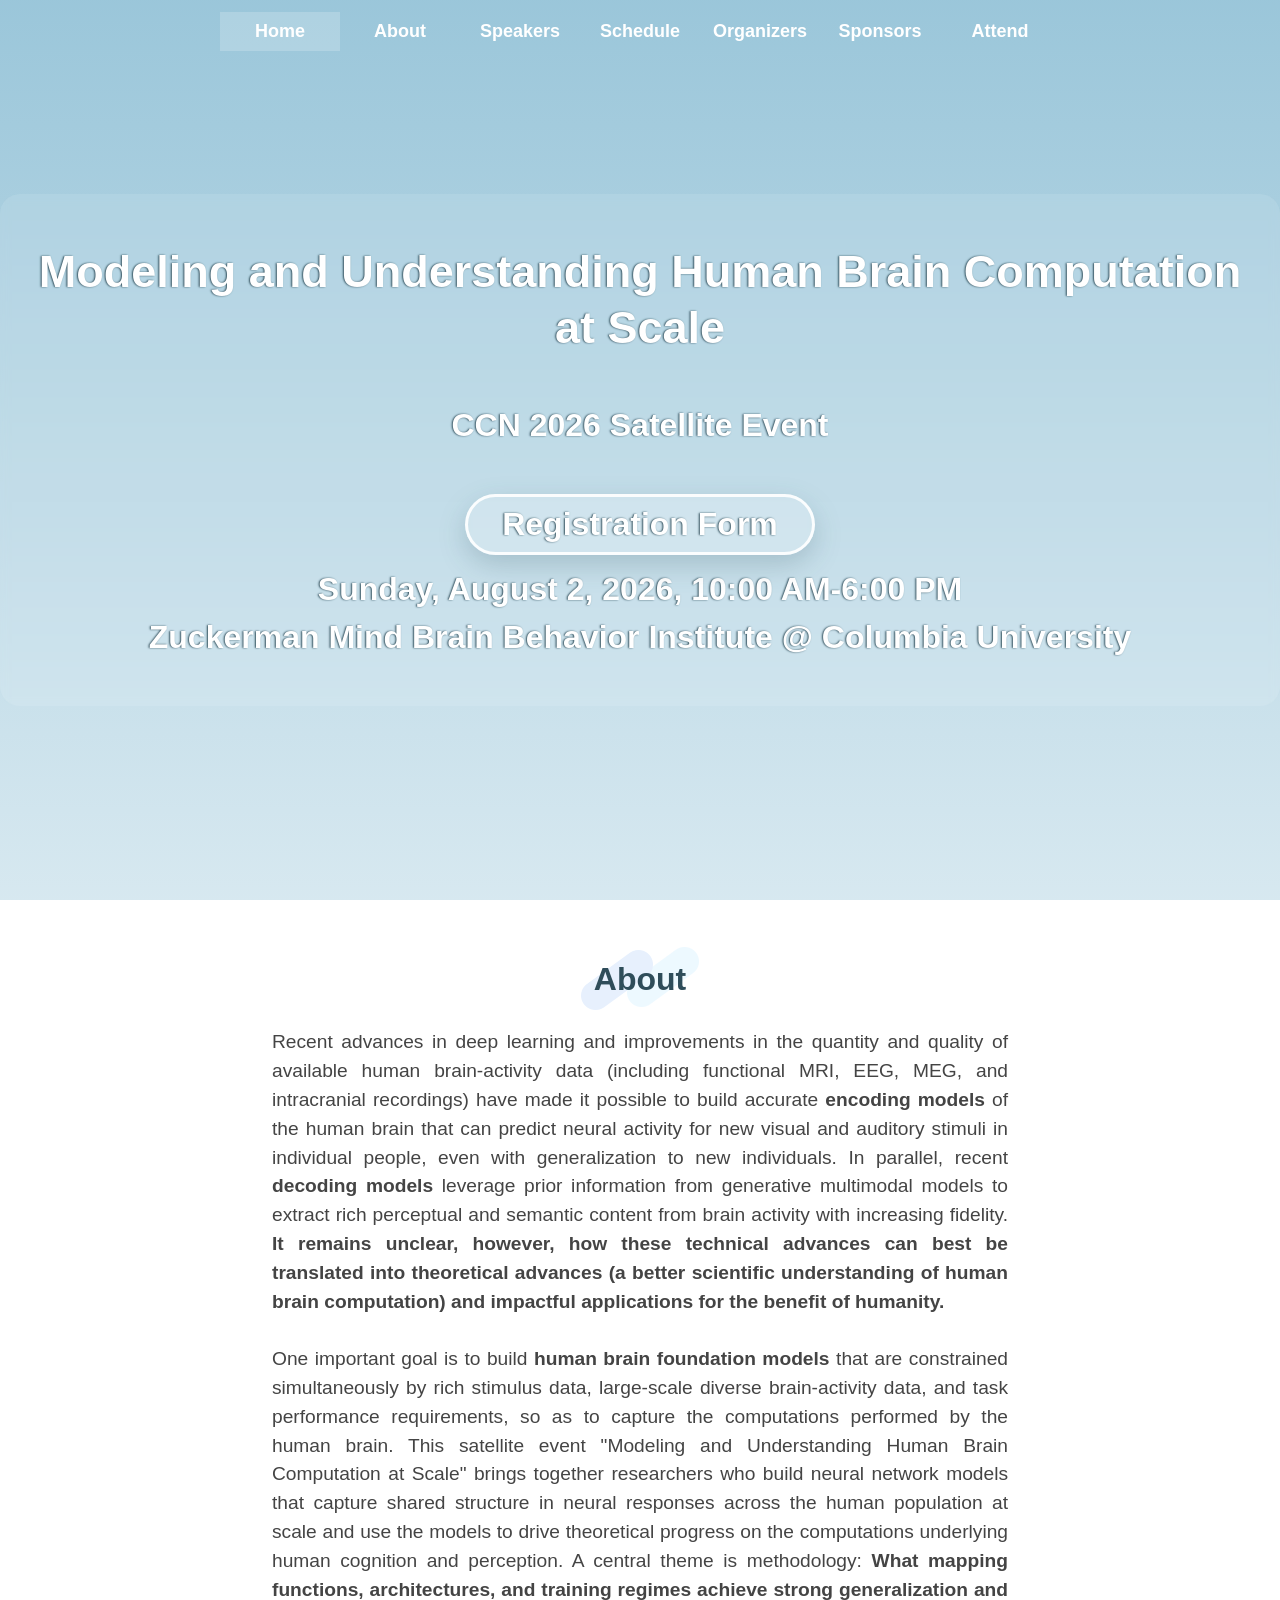
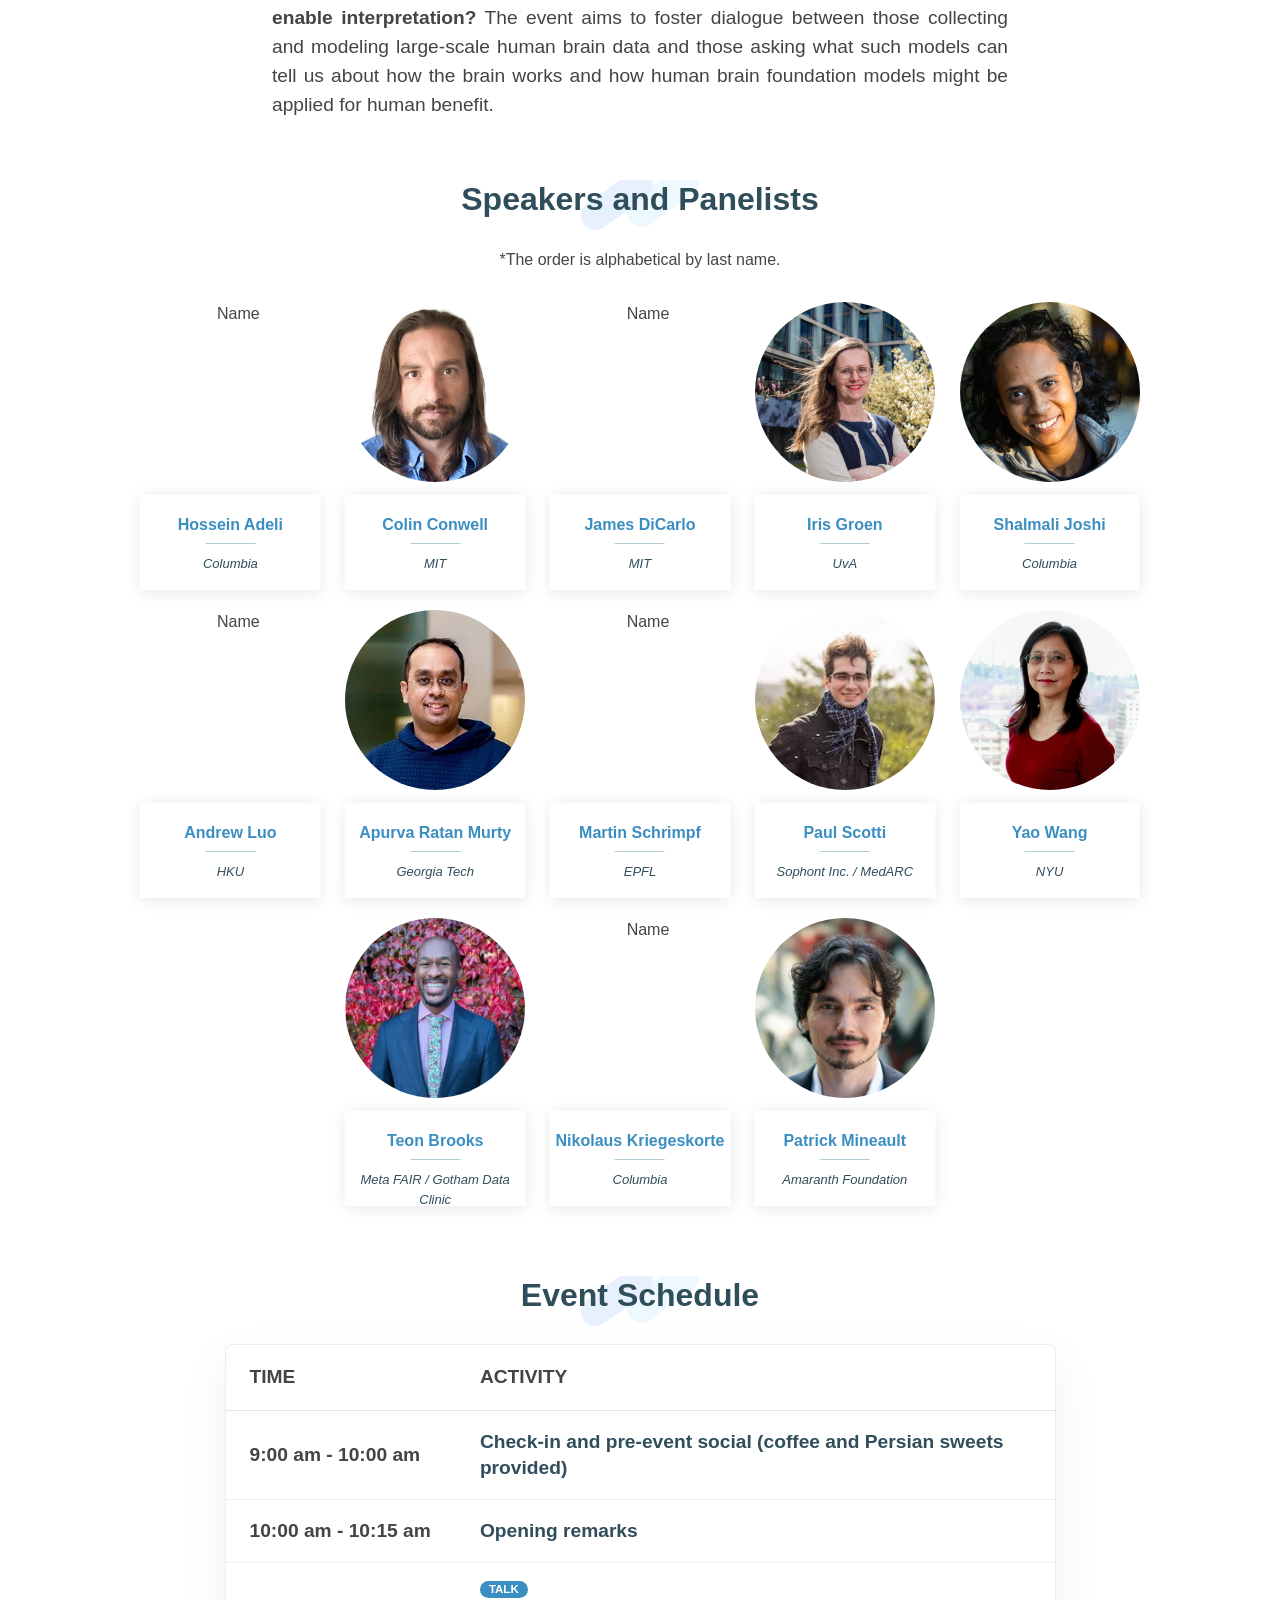
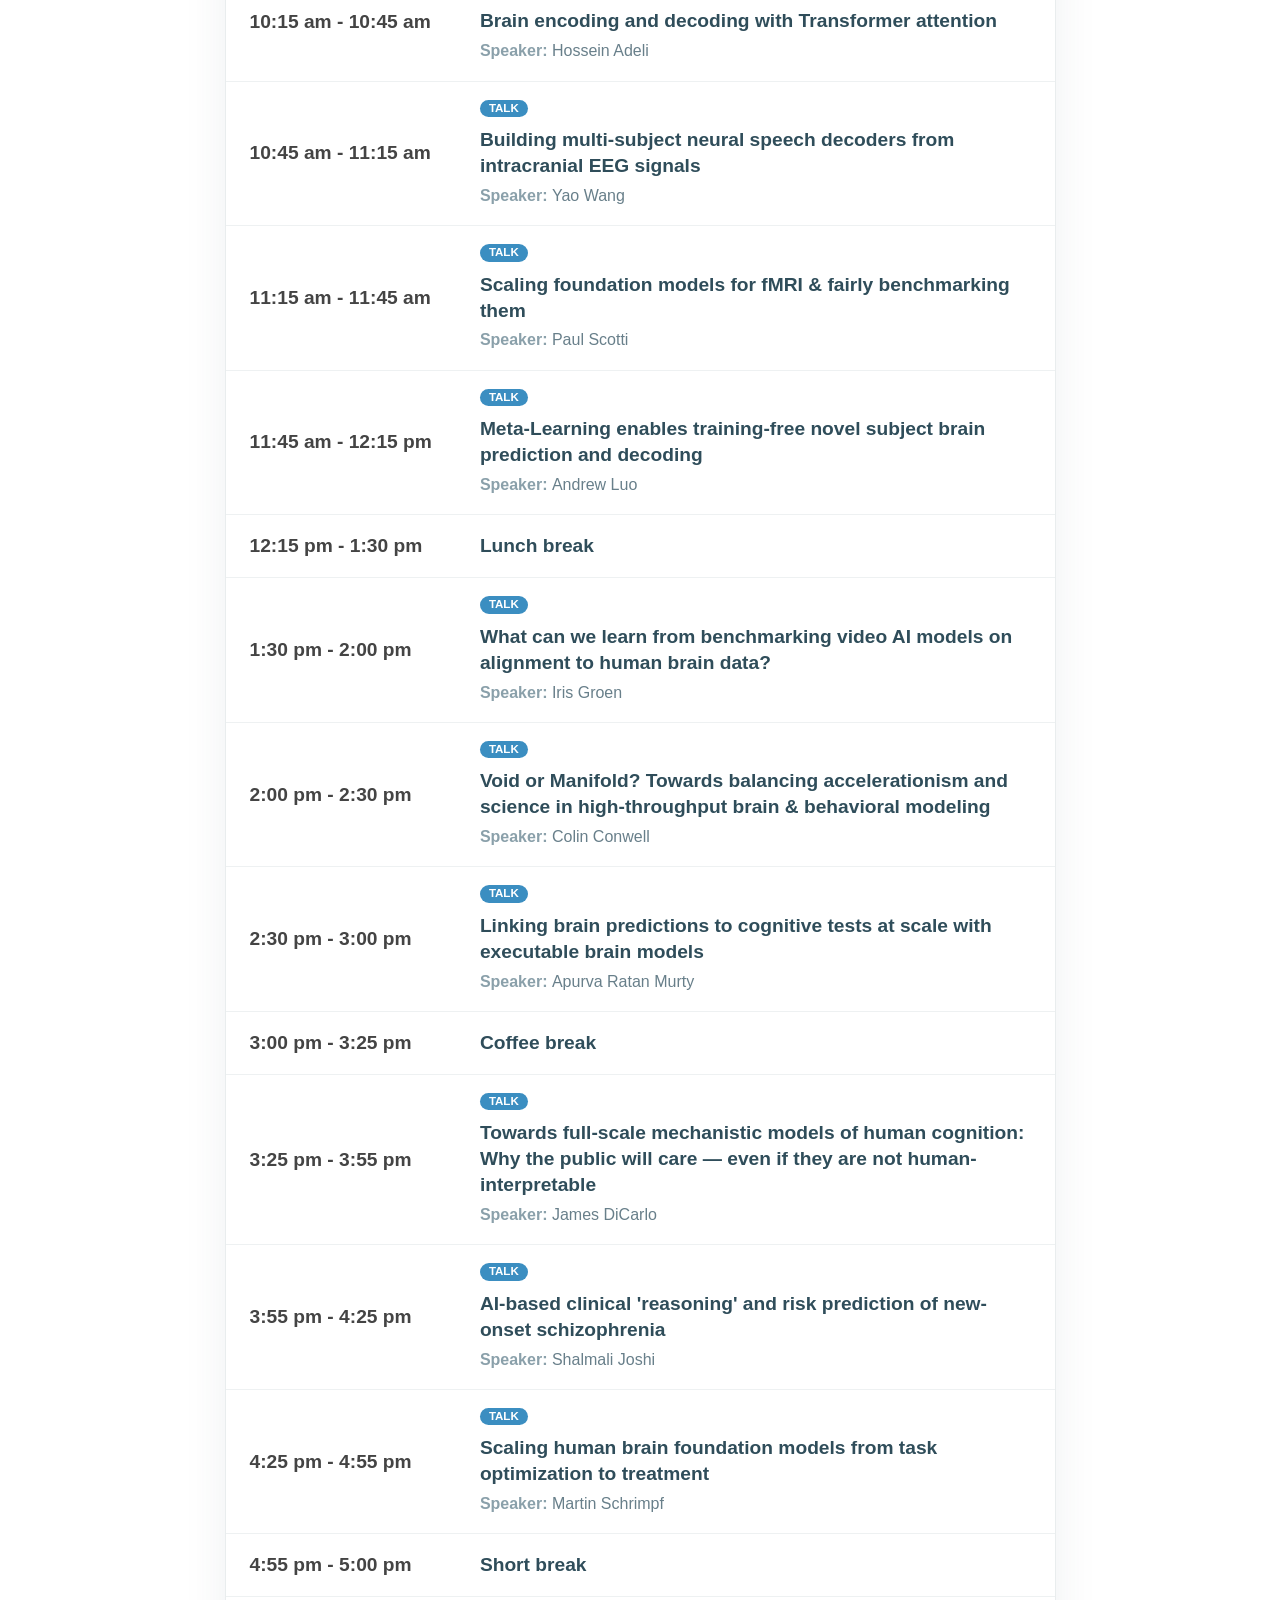
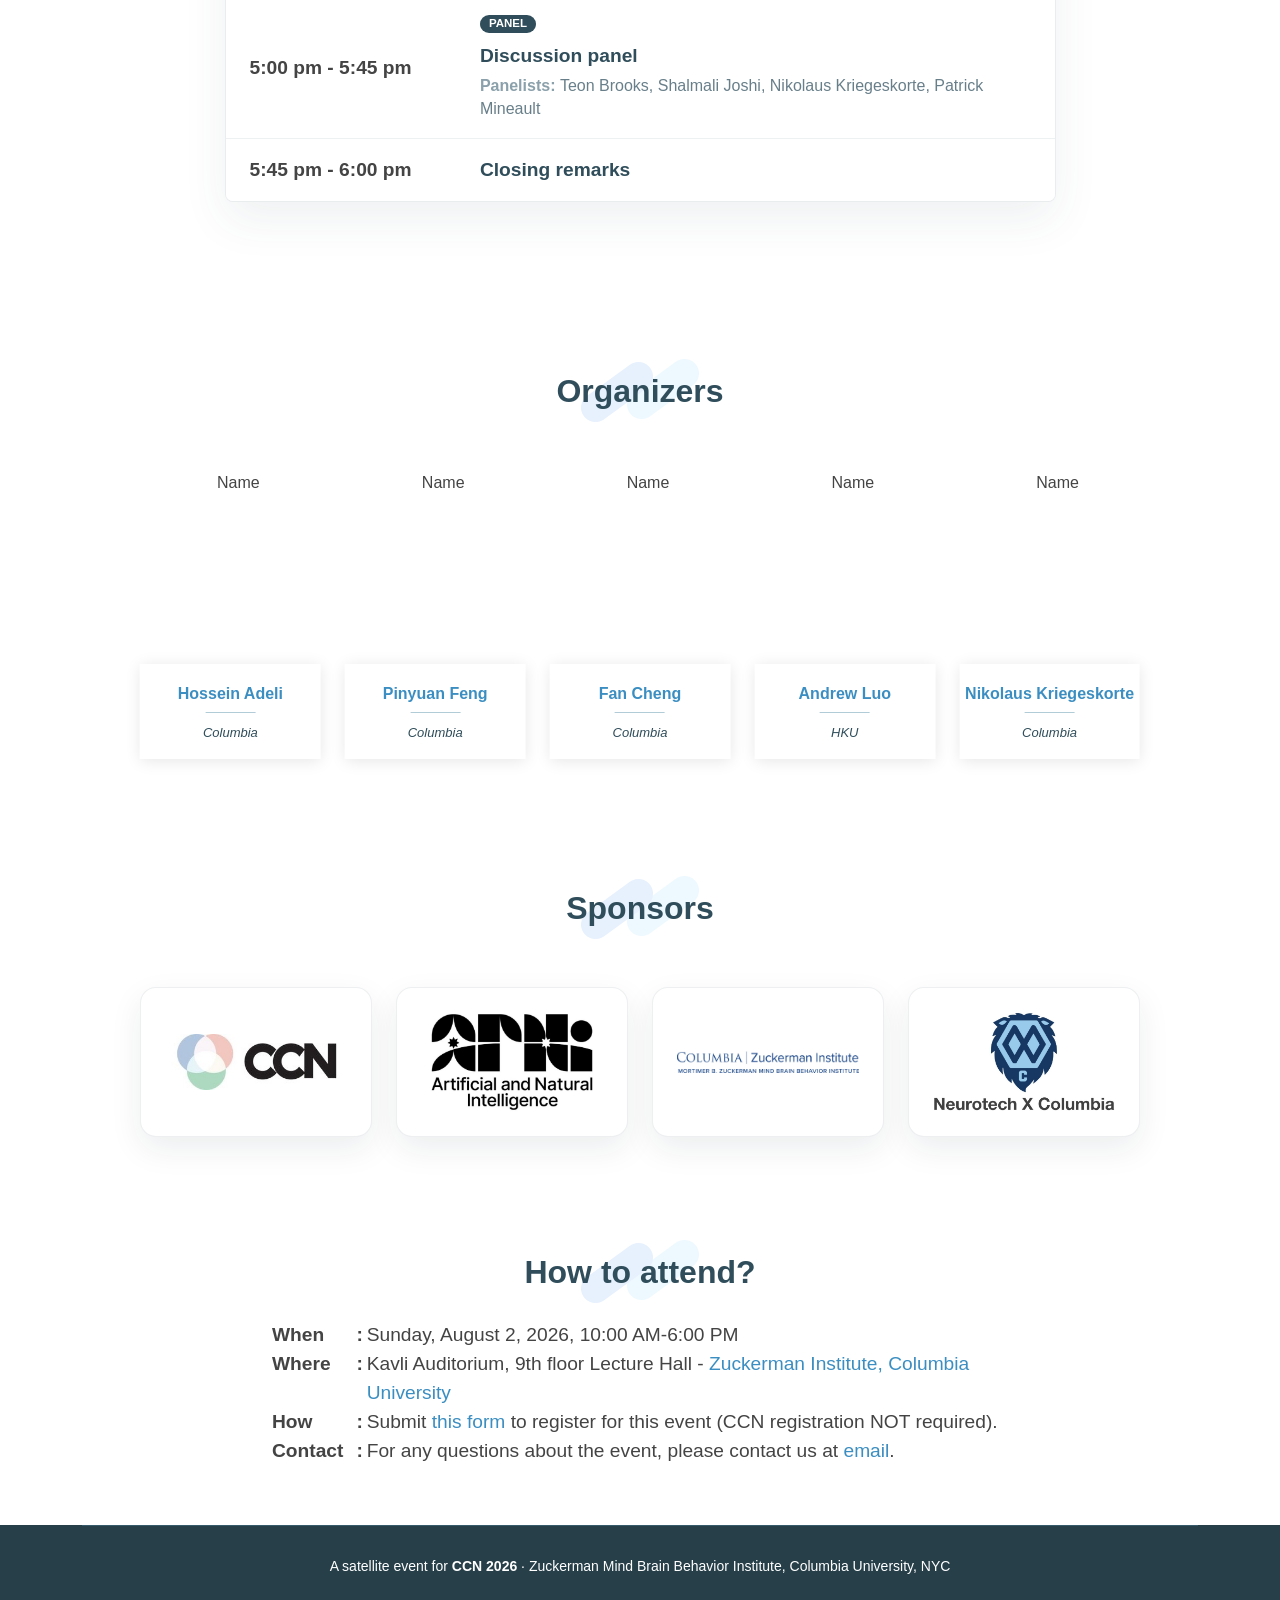
==== commit 517b1f7c: "update title of talks" ====
--- a/index.html
+++ b/index.html
@@ -484,7 +484,7 @@
                           <span class="schedule-time">3:25 pm - 3:55 pm</span>
                         </th>
                         <td>
-                          <span class="schedule-activity-title">Towards full-scale mechanistic models of human cognition: Why the public will care — even if they are not human-interpretable?</span>
+                          <span class="schedule-activity-title">Towards full-scale mechanistic models of human cognition: Why the public will care — even if they are not human-interpretable</span>
                           <span class="schedule-speaker">James DiCarlo</span>
                         </td>
                       </tr>
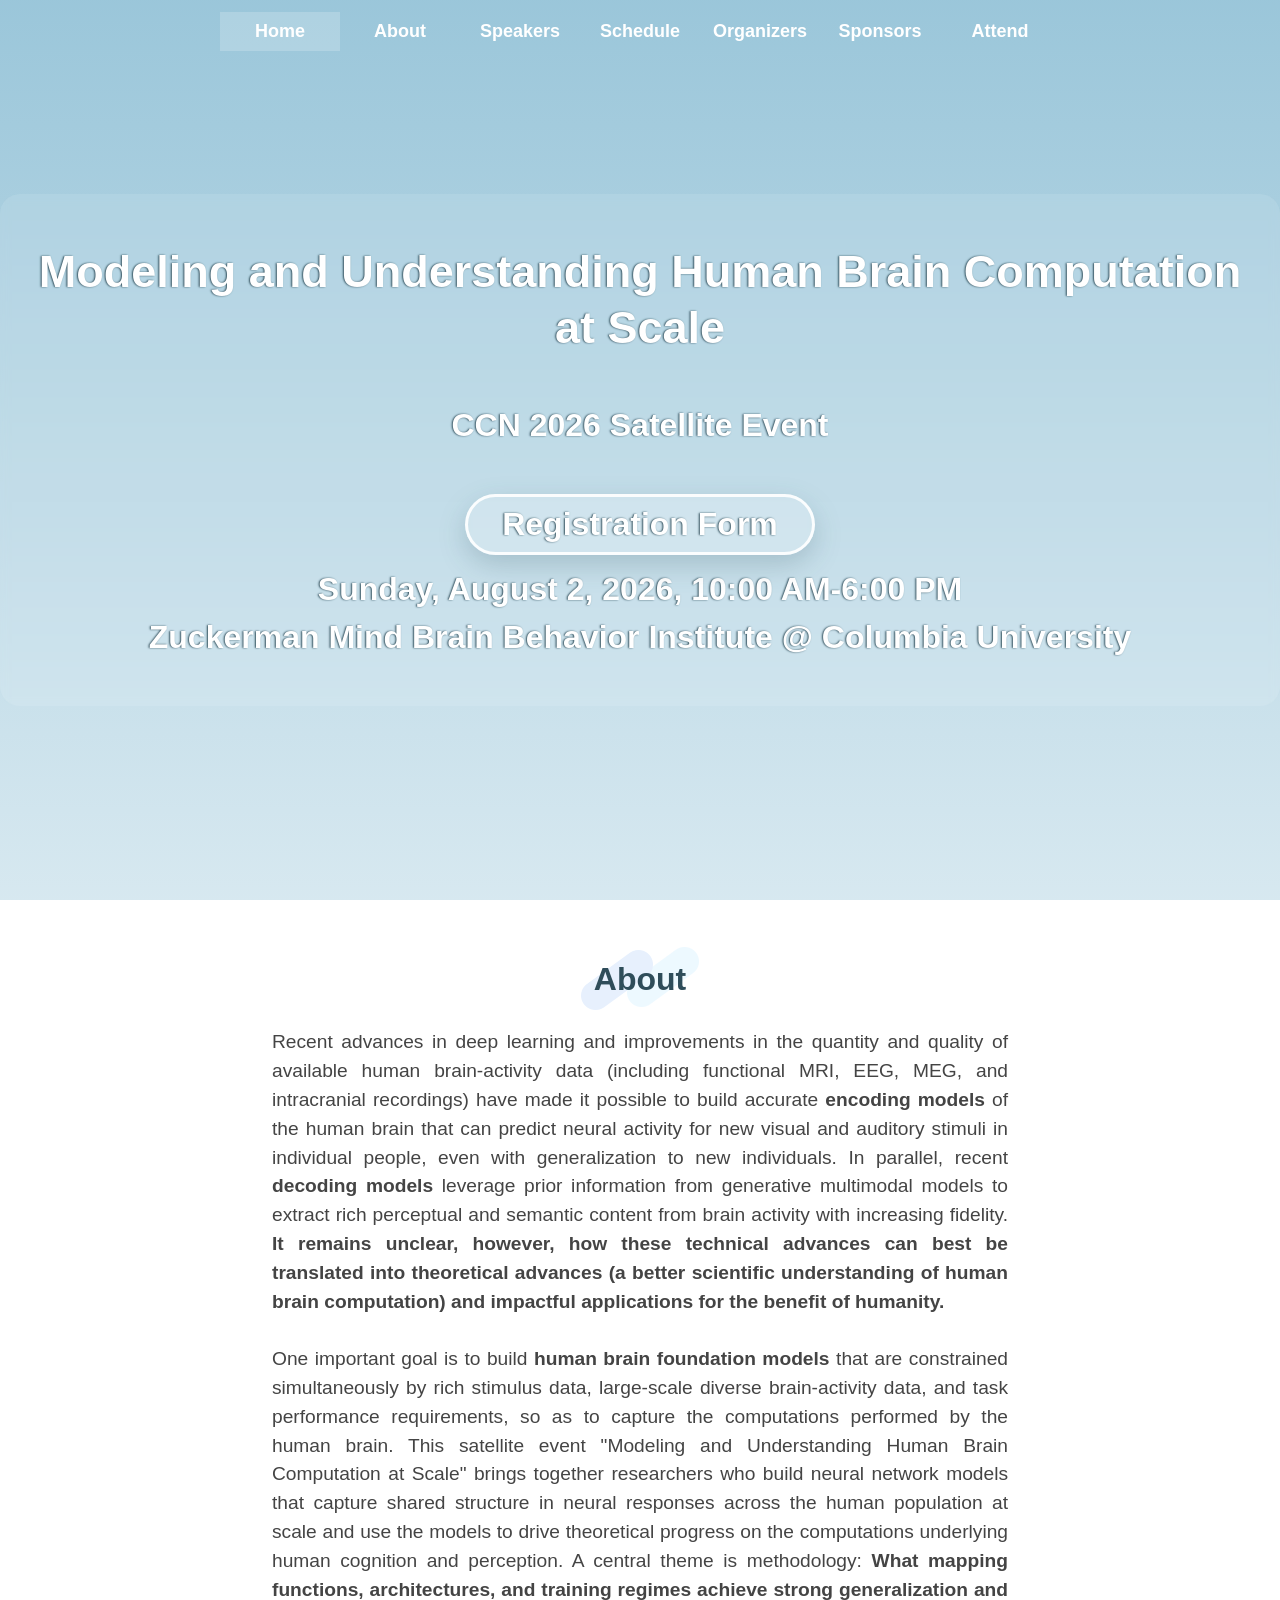
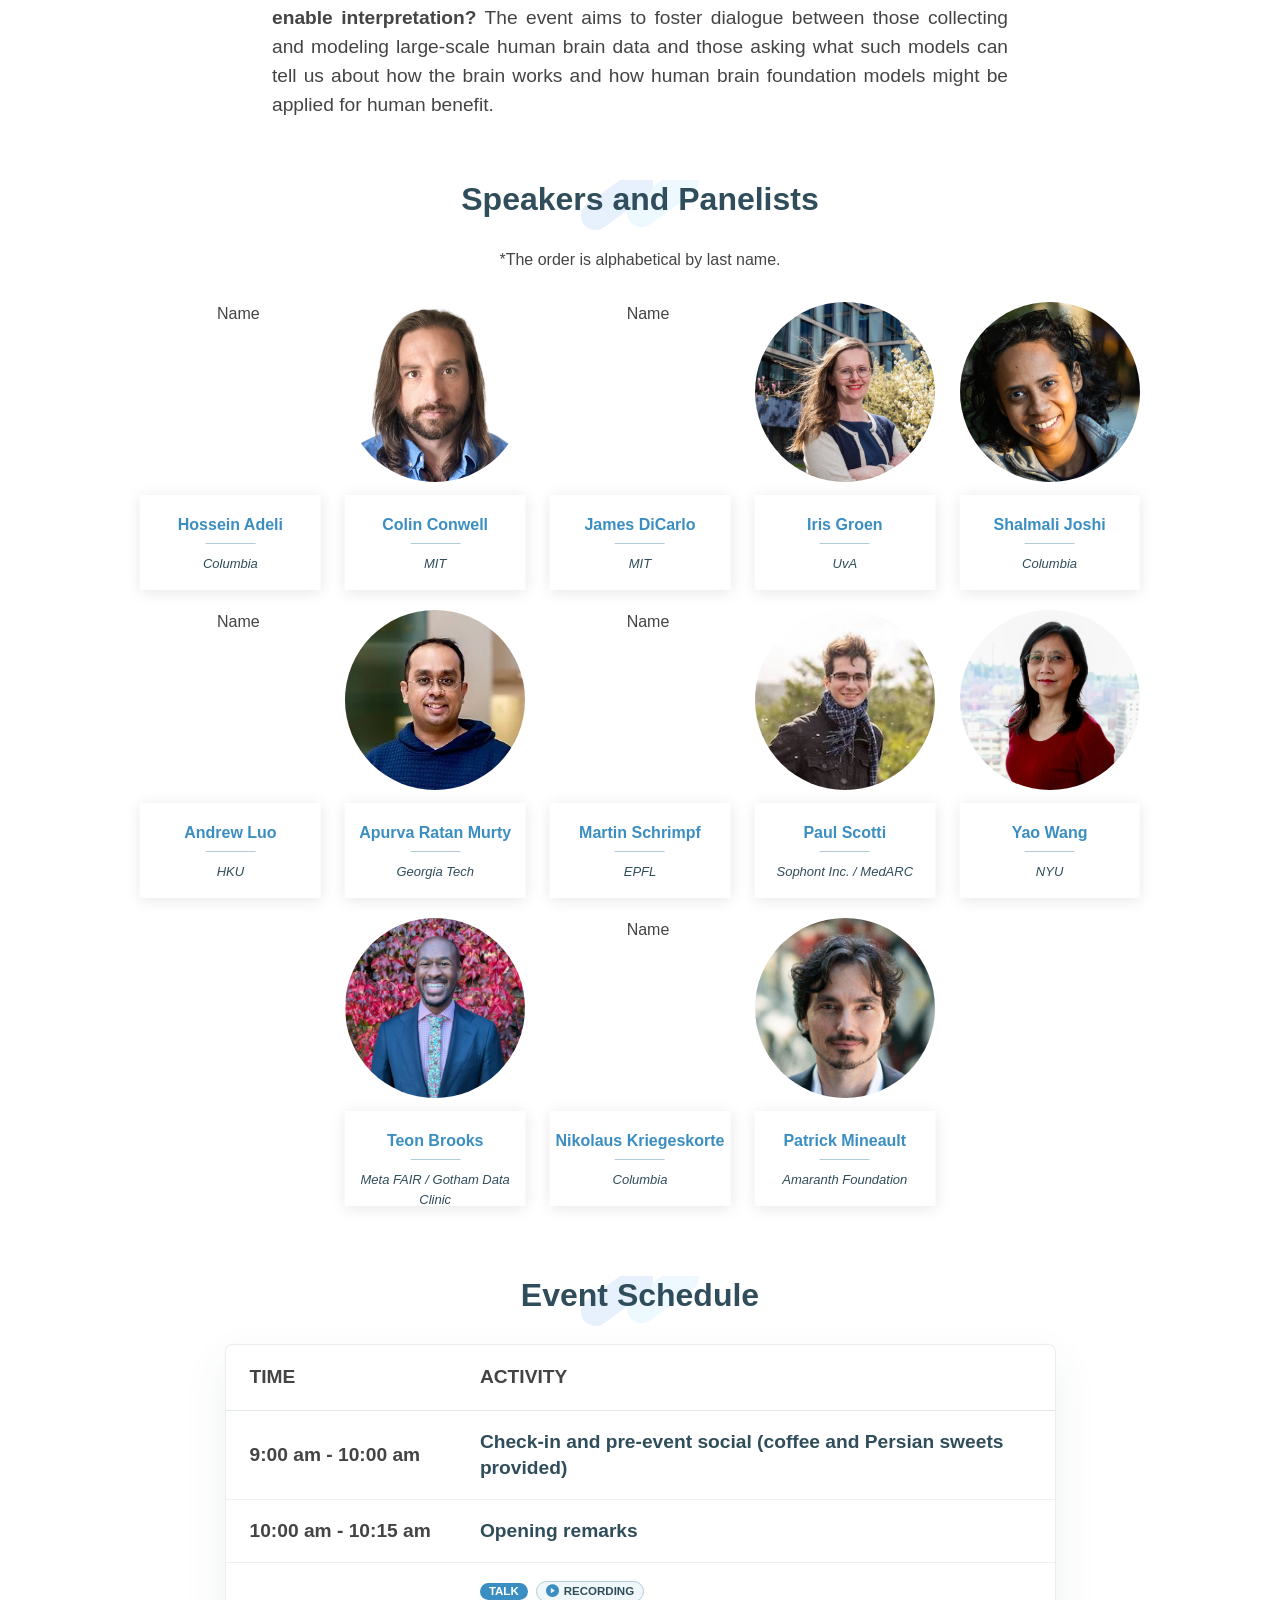
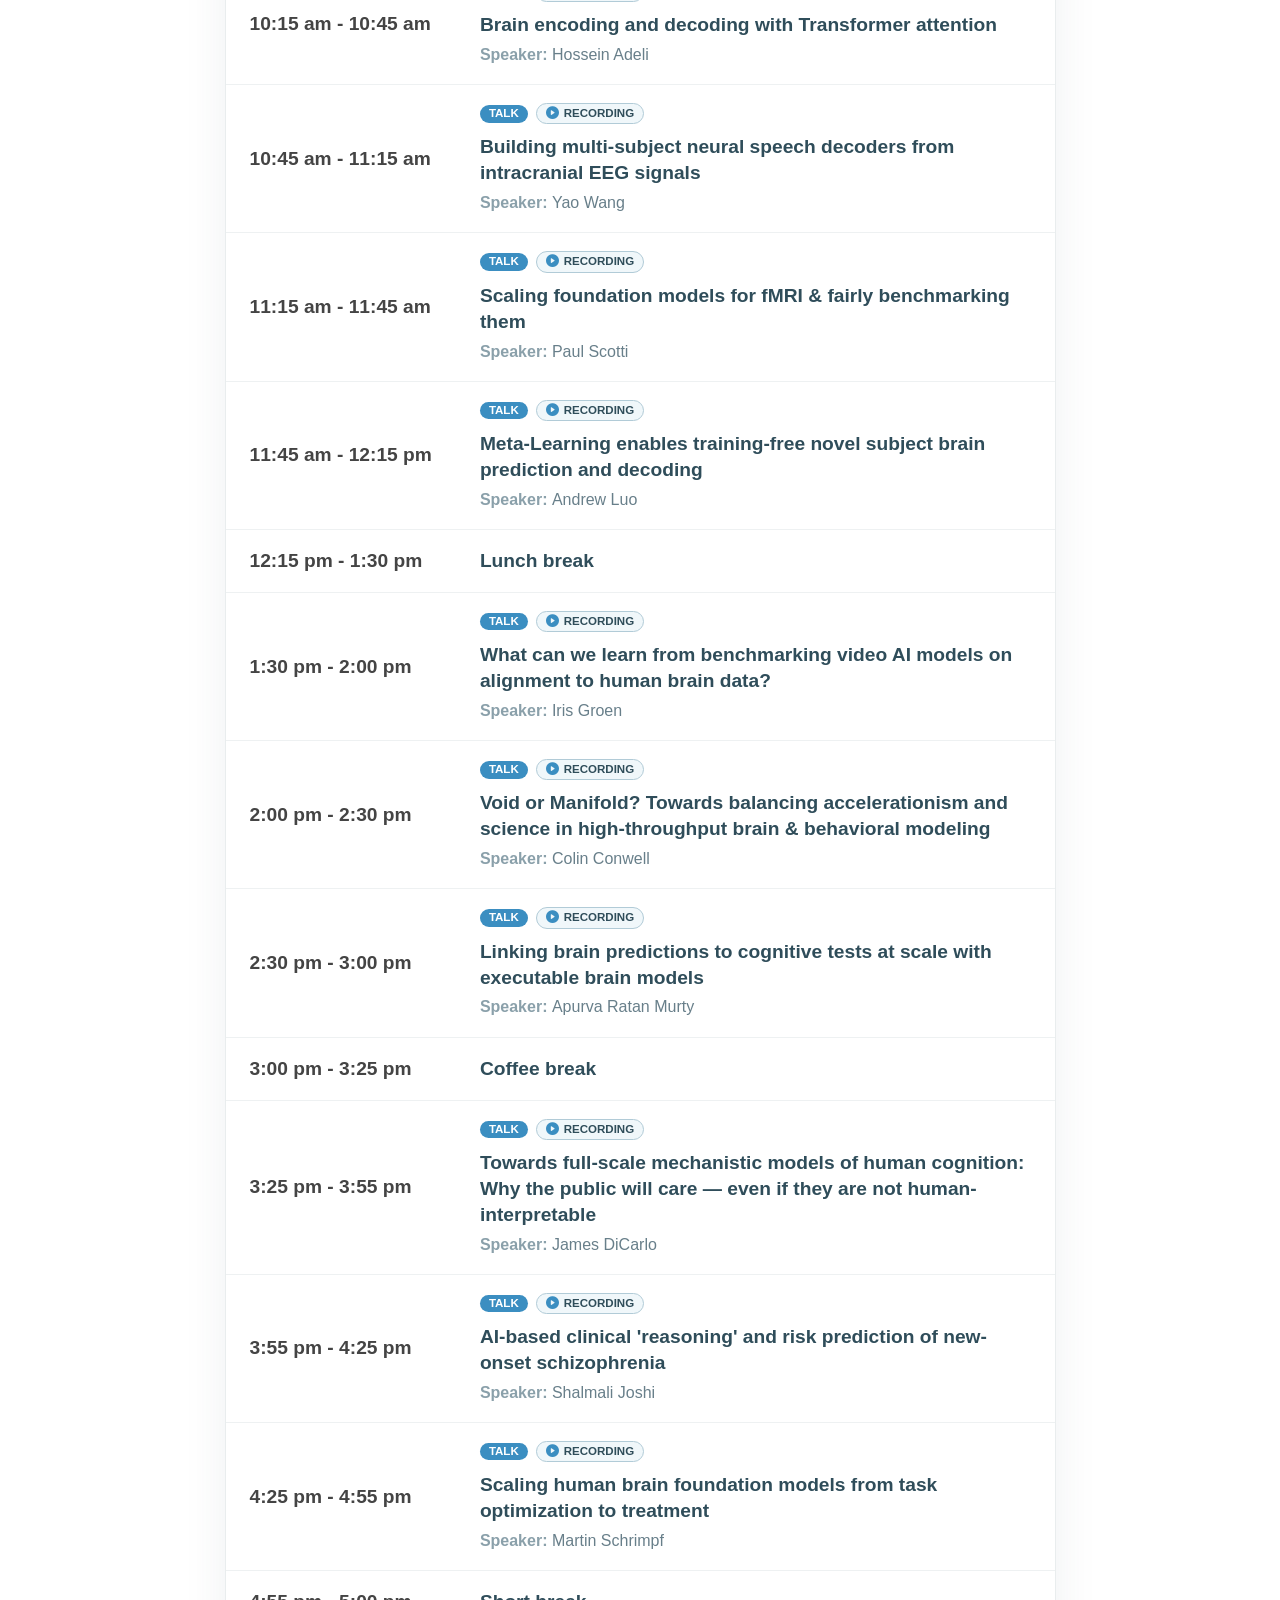
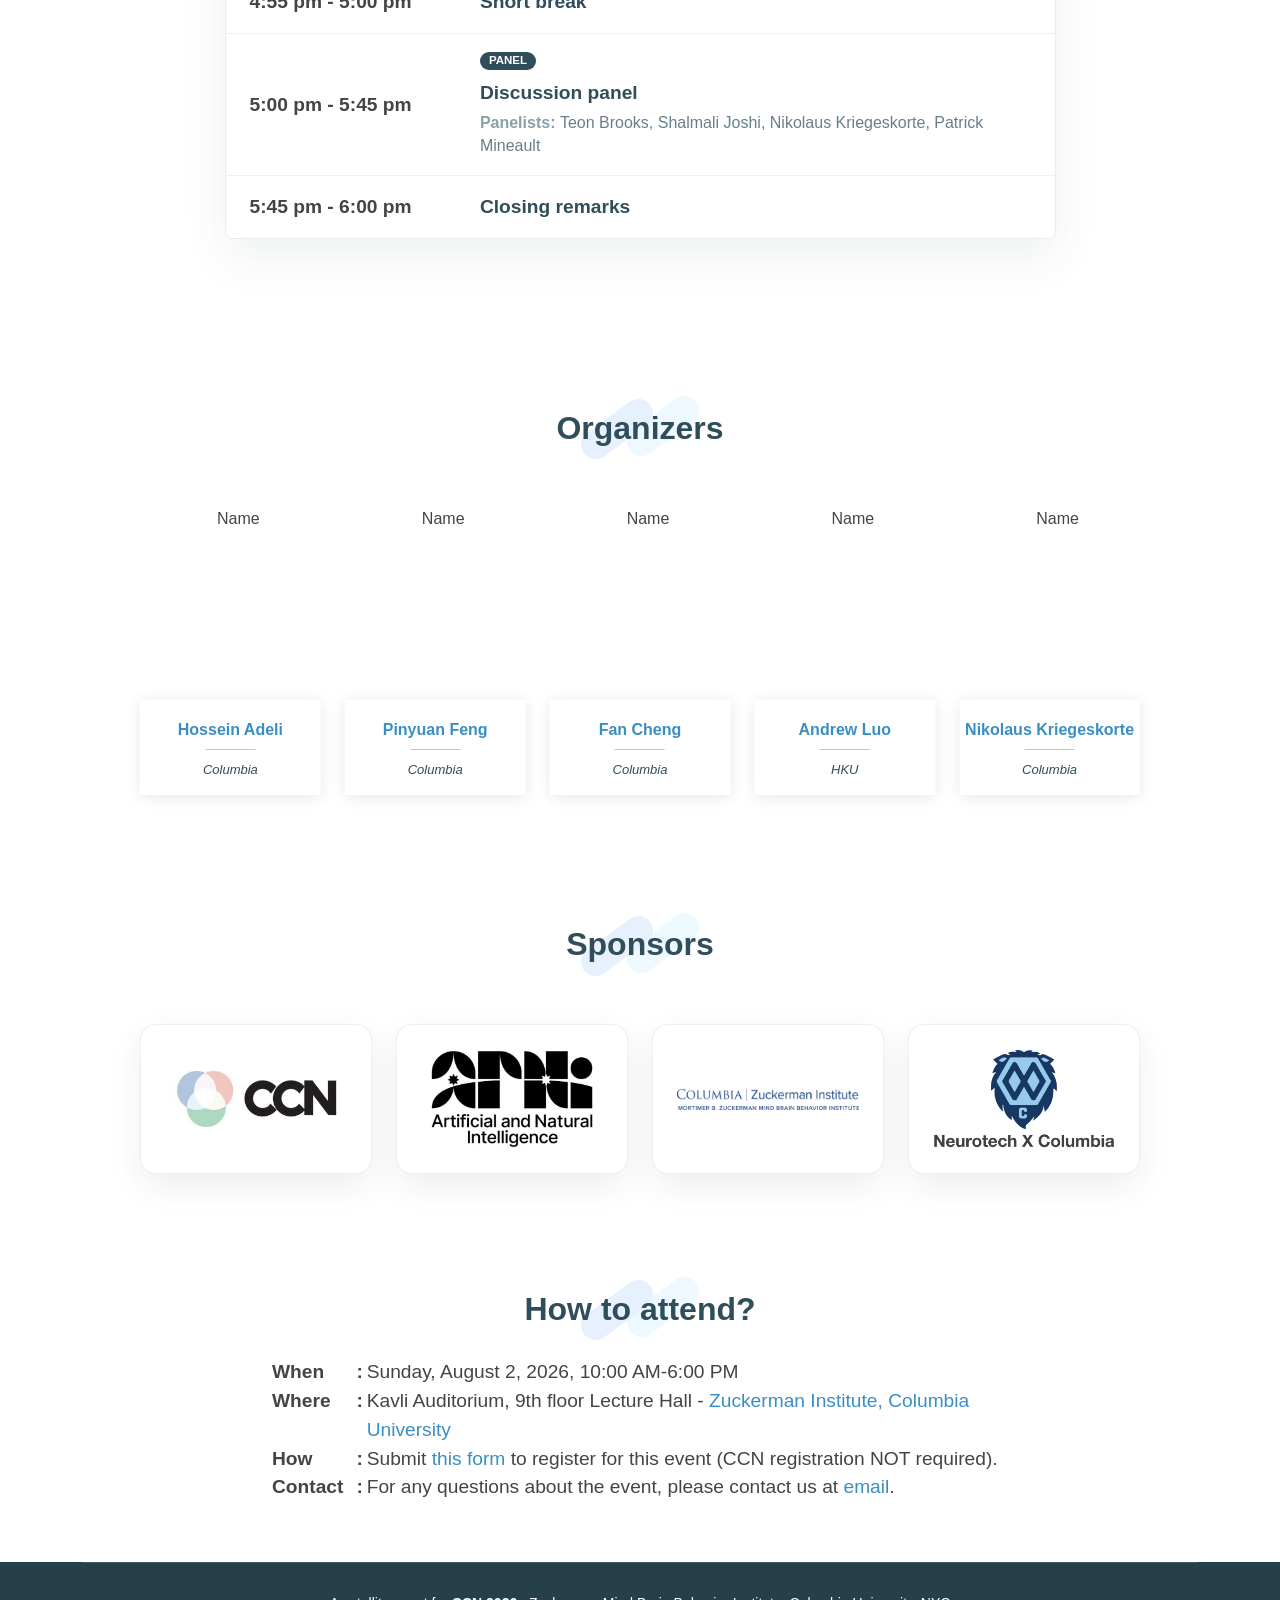
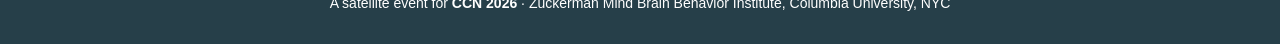
==== commit 307f0db4: "update recording features" ====
--- a/index.html
+++ b/index.html
@@ -373,6 +373,7 @@
                       </tr>
                     </thead>
                     <tbody>
+                      <!-- Replace the placeholder recording URL in each talk row with the final video link. -->
                       <tr>
                         <th scope="row">
                           <span class="schedule-time">9:00 am - 10:00 am</span>
@@ -396,7 +397,16 @@
                           <span class="schedule-time">10:15 am - 10:45 am</span>
                         </th>
                         <td>
-                          <span class="schedule-activity-title">Brain encoding and decoding with Transformer attention</span>
+                          <div class="schedule-activity-heading">
+                            <span class="schedule-activity-type">Talk</span>
+                            <a class="schedule-recording" href="https://example.com/recording" target="_blank"
+                              rel="noopener" aria-label="Watch recording: Brain encoding and decoding with Transformer attention">
+                              <i class="bi bi-play-circle-fill" aria-hidden="true"></i>
+                              <span>Recording</span>
+                            </a>
+                          </div>
+                          <a class="schedule-activity-title" href="https://example.com/recording" target="_blank"
+                            rel="noopener">Brain encoding and decoding with Transformer attention</a>
                           <span class="schedule-speaker">Hossein Adeli</span>
                         </td>
                       </tr>
@@ -406,7 +416,16 @@
                           <span class="schedule-time">10:45 am - 11:15 am</span>
                         </th>
                         <td>
-                          <span class="schedule-activity-title">Building multi-subject neural speech decoders from intracranial EEG signals</span>
+                          <div class="schedule-activity-heading">
+                            <span class="schedule-activity-type">Talk</span>
+                            <a class="schedule-recording" href="https://example.com/recording" target="_blank"
+                              rel="noopener" aria-label="Watch recording: Building multi-subject neural speech decoders from intracranial EEG signals">
+                              <i class="bi bi-play-circle-fill" aria-hidden="true"></i>
+                              <span>Recording</span>
+                            </a>
+                          </div>
+                          <a class="schedule-activity-title" href="https://example.com/recording" target="_blank"
+                            rel="noopener">Building multi-subject neural speech decoders from intracranial EEG signals</a>
                           <span class="schedule-speaker">Yao Wang</span>
                         </td>
                       </tr>
@@ -416,7 +435,16 @@
                           <span class="schedule-time">11:15 am - 11:45 am</span>
                         </th>
                         <td>
-                          <span class="schedule-activity-title">Scaling foundation models for fMRI &amp; fairly benchmarking them</span>
+                          <div class="schedule-activity-heading">
+                            <span class="schedule-activity-type">Talk</span>
+                            <a class="schedule-recording" href="https://example.com/recording" target="_blank"
+                              rel="noopener" aria-label="Watch recording: Scaling foundation models for fMRI and fairly benchmarking them">
+                              <i class="bi bi-play-circle-fill" aria-hidden="true"></i>
+                              <span>Recording</span>
+                            </a>
+                          </div>
+                          <a class="schedule-activity-title" href="https://example.com/recording" target="_blank"
+                            rel="noopener">Scaling foundation models for fMRI &amp; fairly benchmarking them</a>
                           <span class="schedule-speaker">Paul Scotti</span>
                         </td>
                       </tr>
@@ -426,7 +454,16 @@
                           <span class="schedule-time">11:45 am - 12:15 pm</span>
                         </th>
                         <td>
-                          <span class="schedule-activity-title">Meta-Learning enables training-free novel subject brain prediction and decoding</span>
+                          <div class="schedule-activity-heading">
+                            <span class="schedule-activity-type">Talk</span>
+                            <a class="schedule-recording" href="https://example.com/recording" target="_blank"
+                              rel="noopener" aria-label="Watch recording: Meta-Learning enables training-free novel subject brain prediction and decoding">
+                              <i class="bi bi-play-circle-fill" aria-hidden="true"></i>
+                              <span>Recording</span>
+                            </a>
+                          </div>
+                          <a class="schedule-activity-title" href="https://example.com/recording" target="_blank"
+                            rel="noopener">Meta-Learning enables training-free novel subject brain prediction and decoding</a>
                           <span class="schedule-speaker">Andrew Luo</span>
                         </td>
                       </tr>
@@ -445,7 +482,16 @@
                           <span class="schedule-time">1:30 pm - 2:00 pm</span>
                         </th>
                         <td>
-                          <span class="schedule-activity-title">What can we learn from benchmarking video AI models on alignment to human brain data?</span>
+                          <div class="schedule-activity-heading">
+                            <span class="schedule-activity-type">Talk</span>
+                            <a class="schedule-recording" href="https://example.com/recording" target="_blank"
+                              rel="noopener" aria-label="Watch recording: What can we learn from benchmarking video AI models on alignment to human brain data?">
+                              <i class="bi bi-play-circle-fill" aria-hidden="true"></i>
+                              <span>Recording</span>
+                            </a>
+                          </div>
+                          <a class="schedule-activity-title" href="https://example.com/recording" target="_blank"
+                            rel="noopener">What can we learn from benchmarking video AI models on alignment to human brain data?</a>
                           <span class="schedule-speaker">Iris Groen</span>
                         </td>
                       </tr>
@@ -455,7 +501,16 @@
                           <span class="schedule-time">2:00 pm - 2:30 pm</span>
                         </th>
                         <td>
-                          <span class="schedule-activity-title">Void or Manifold? Towards balancing accelerationism and science in high-throughput brain & behavioral modeling</span>
+                          <div class="schedule-activity-heading">
+                            <span class="schedule-activity-type">Talk</span>
+                            <a class="schedule-recording" href="https://example.com/recording" target="_blank"
+                              rel="noopener" aria-label="Watch recording: Void or Manifold? Towards balancing accelerationism and science in high-throughput brain and behavioral modeling">
+                              <i class="bi bi-play-circle-fill" aria-hidden="true"></i>
+                              <span>Recording</span>
+                            </a>
+                          </div>
+                          <a class="schedule-activity-title" href="https://example.com/recording" target="_blank"
+                            rel="noopener">Void or Manifold? Towards balancing accelerationism and science in high-throughput brain &amp; behavioral modeling</a>
                           <span class="schedule-speaker">Colin Conwell</span>
                         </td>
                       </tr>
@@ -465,7 +520,16 @@
                           <span class="schedule-time">2:30 pm - 3:00 pm</span>
                         </th>
                         <td>
-                          <span class="schedule-activity-title">Linking brain predictions to cognitive tests at scale with executable brain models</span>
+                          <div class="schedule-activity-heading">
+                            <span class="schedule-activity-type">Talk</span>
+                            <a class="schedule-recording" href="https://example.com/recording" target="_blank"
+                              rel="noopener" aria-label="Watch recording: Linking brain predictions to cognitive tests at scale with executable brain models">
+                              <i class="bi bi-play-circle-fill" aria-hidden="true"></i>
+                              <span>Recording</span>
+                            </a>
+                          </div>
+                          <a class="schedule-activity-title" href="https://example.com/recording" target="_blank"
+                            rel="noopener">Linking brain predictions to cognitive tests at scale with executable brain models</a>
                           <span class="schedule-speaker">Apurva Ratan Murty</span>
                         </td>
                       </tr>
@@ -484,7 +548,16 @@
                           <span class="schedule-time">3:25 pm - 3:55 pm</span>
                         </th>
                         <td>
-                          <span class="schedule-activity-title">Towards full-scale mechanistic models of human cognition: Why the public will care — even if they are not human-interpretable</span>
+                          <div class="schedule-activity-heading">
+                            <span class="schedule-activity-type">Talk</span>
+                            <a class="schedule-recording" href="https://example.com/recording" target="_blank"
+                              rel="noopener" aria-label="Watch recording: Towards full-scale mechanistic models of human cognition: Why the public will care, even if they are not human-interpretable">
+                              <i class="bi bi-play-circle-fill" aria-hidden="true"></i>
+                              <span>Recording</span>
+                            </a>
+                          </div>
+                          <a class="schedule-activity-title" href="https://example.com/recording" target="_blank"
+                            rel="noopener">Towards full-scale mechanistic models of human cognition: Why the public will care — even if they are not human-interpretable</a>
                           <span class="schedule-speaker">James DiCarlo</span>
                         </td>
                       </tr>
@@ -494,7 +567,16 @@
                           <span class="schedule-time">3:55 pm - 4:25 pm</span>
                         </th>
                         <td>
-                          <span class="schedule-activity-title">AI-based clinical 'reasoning' and risk prediction of new-onset schizophrenia</span>
+                          <div class="schedule-activity-heading">
+                            <span class="schedule-activity-type">Talk</span>
+                            <a class="schedule-recording" href="https://example.com/recording" target="_blank"
+                              rel="noopener" aria-label="Watch recording: AI-based clinical reasoning and risk prediction of new-onset schizophrenia">
+                              <i class="bi bi-play-circle-fill" aria-hidden="true"></i>
+                              <span>Recording</span>
+                            </a>
+                          </div>
+                          <a class="schedule-activity-title" href="https://example.com/recording" target="_blank"
+                            rel="noopener">AI-based clinical 'reasoning' and risk prediction of new-onset schizophrenia</a>
                           <span class="schedule-speaker">Shalmali Joshi</span>
                         </td>
                       </tr>
@@ -504,7 +586,16 @@
                           <span class="schedule-time">4:25 pm - 4:55 pm</span>
                         </th>
                         <td>
-                          <span class="schedule-activity-title">Scaling human brain foundation models from task optimization to treatment</span>
+                          <div class="schedule-activity-heading">
+                            <span class="schedule-activity-type">Talk</span>
+                            <a class="schedule-recording" href="https://example.com/recording" target="_blank"
+                              rel="noopener" aria-label="Watch recording: Scaling human brain foundation models from task optimization to treatment">
+                              <i class="bi bi-play-circle-fill" aria-hidden="true"></i>
+                              <span>Recording</span>
+                            </a>
+                          </div>
+                          <a class="schedule-activity-title" href="https://example.com/recording" target="_blank"
+                            rel="noopener">Scaling human brain foundation models from task optimization to treatment</a>
                           <span class="schedule-speaker">Martin Schrimpf</span>
                         </td>
                       </tr>
--- a/assets/css/style.css
+++ b/assets/css/style.css
@@ -698,7 +698,76 @@
   line-height: 1.35;
 }
 
-.schedule-row-talk .schedule-activity-title::before,
+.schedule-activity-heading {
+  display: flex;
+  align-items: center;
+  flex-wrap: wrap;
+  gap: 8px;
+  margin-bottom: 10px;
+}
+
+.schedule-activity-type,
+.schedule-recording {
+  display: inline-flex;
+  align-items: center;
+  width: fit-content;
+  gap: 5px;
+  padding: 3px 9px;
+  border-radius: 999px;
+  font-size: 0.72rem;
+  font-weight: 700;
+  line-height: 1;
+  text-transform: uppercase;
+  white-space: nowrap;
+}
+
+.schedule-activity-type {
+  background: #3B8EC1;
+  color: #fff;
+}
+
+.schedule-recording {
+  border: 1px solid #b1cbd7;
+  background: #f0f7fa;
+  color: #2f4d5a;
+  transition: background-color 0.2s ease, border-color 0.2s ease, color 0.2s ease;
+}
+
+.schedule-recording i {
+  font-size: 0.8rem;
+  color: #3B8EC1;
+}
+
+.schedule-recording:hover,
+.schedule-recording:focus-visible {
+  border-color: #3B8EC1;
+  background: #3B8EC1;
+  color: #fff;
+}
+
+.schedule-recording:hover i,
+.schedule-recording:focus-visible i {
+  color: #fff;
+}
+
+.schedule-activity-title {
+  text-decoration: none;
+}
+
+.schedule-activity-title:hover,
+.schedule-activity-title:focus-visible {
+  color: #3B8EC1;
+  text-decoration: underline;
+  text-decoration-thickness: 2px;
+  text-underline-offset: 3px;
+}
+
+.schedule-recording:focus-visible,
+.schedule-activity-title:focus-visible {
+  outline: 3px solid rgba(59, 142, 193, 0.3);
+  outline-offset: 2px;
+}
+
 .schedule-row-panel .schedule-activity-title::before {
   display: block;
   width: fit-content;
@@ -711,11 +780,6 @@
   line-height: 1;
   text-transform: uppercase;
   vertical-align: middle;
-}
-
-.schedule-row-talk .schedule-activity-title::before {
-  content: "Talk";
-  background: #3B8EC1;
 }
 
 .schedule-row-panel .schedule-activity-title::before {
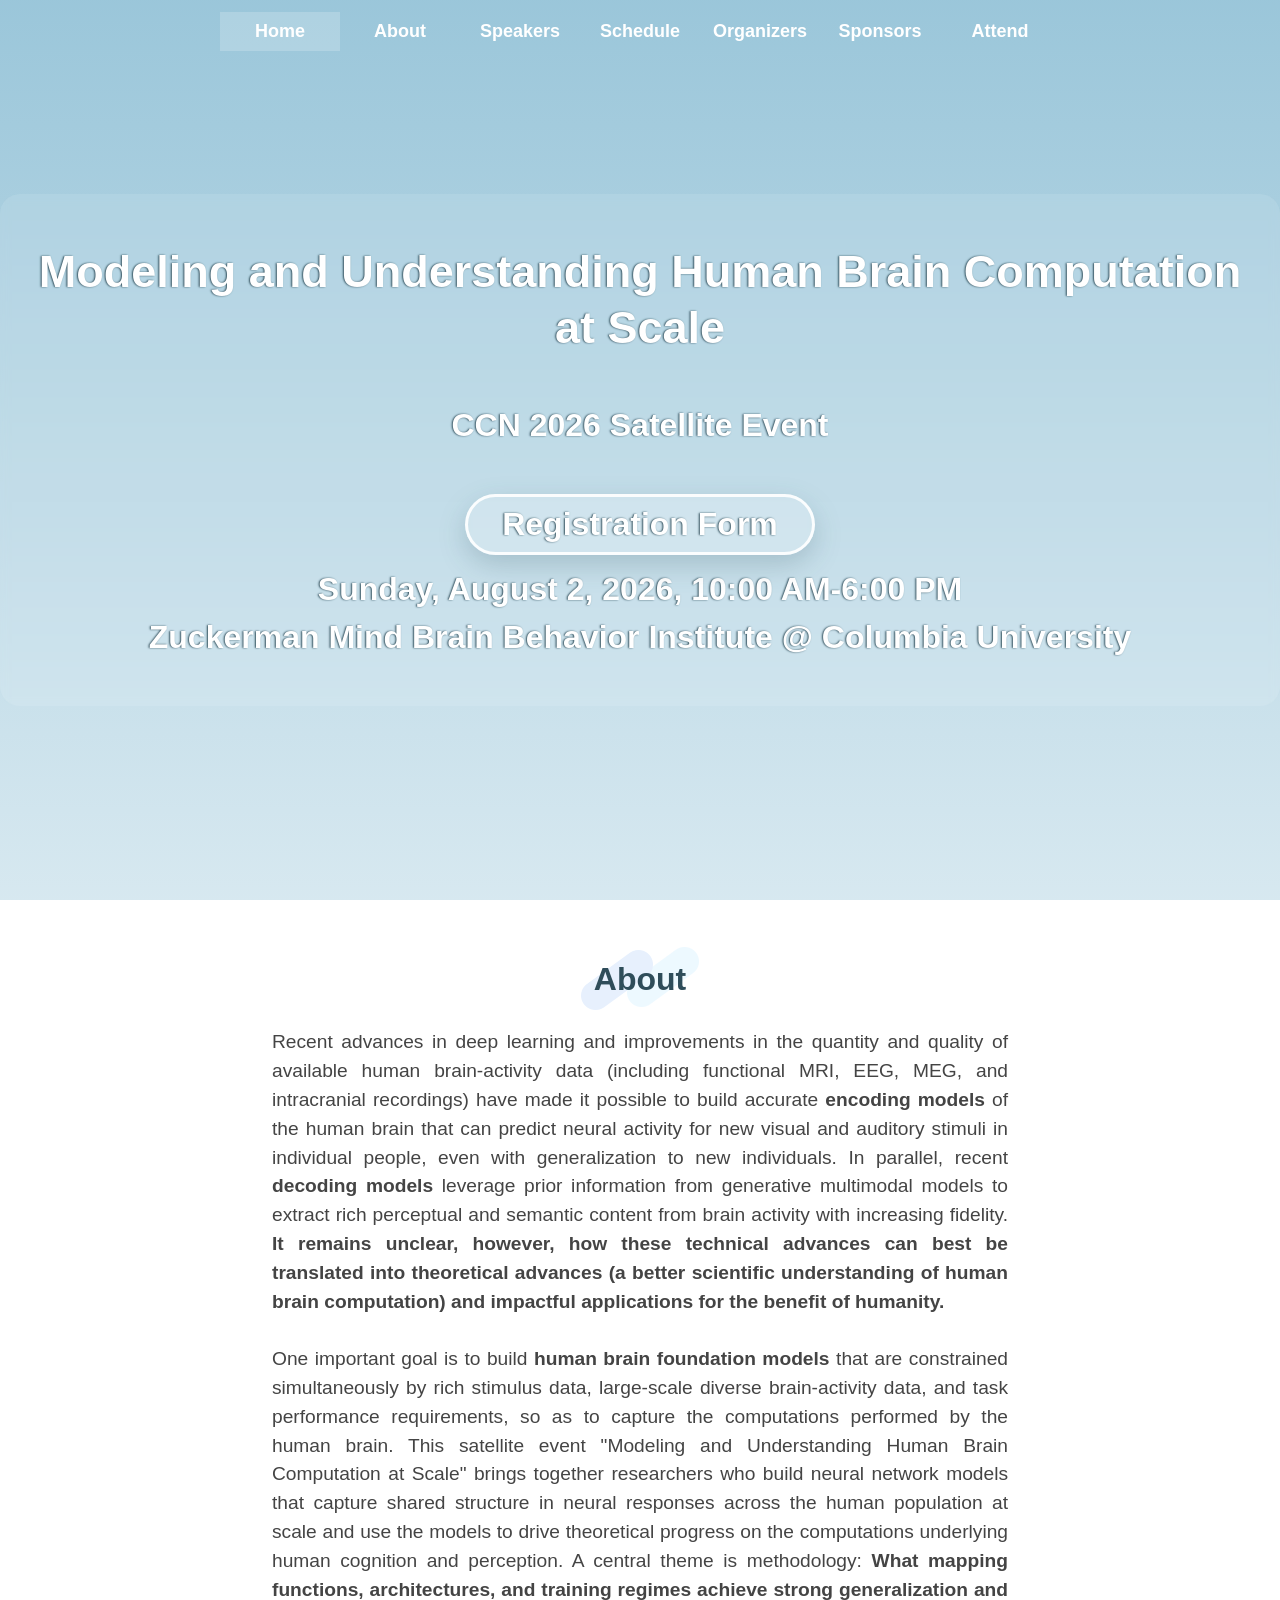
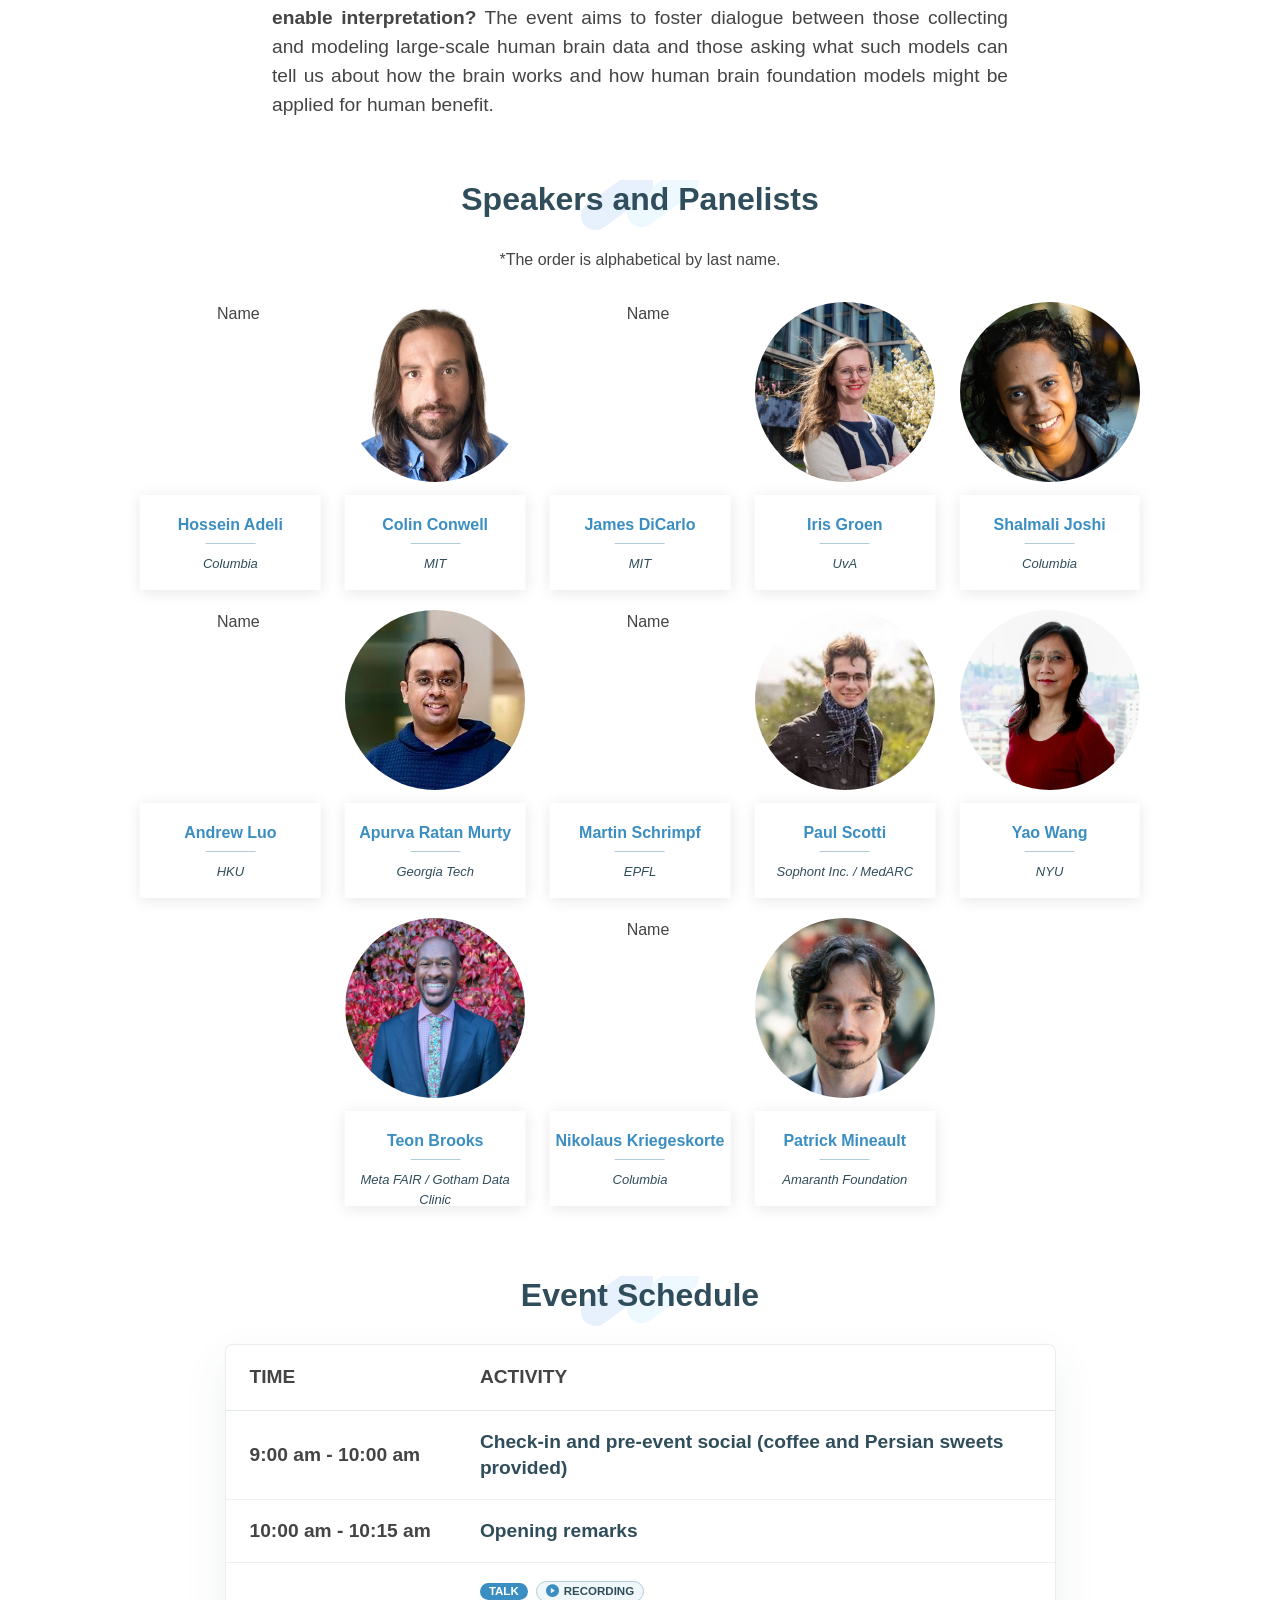
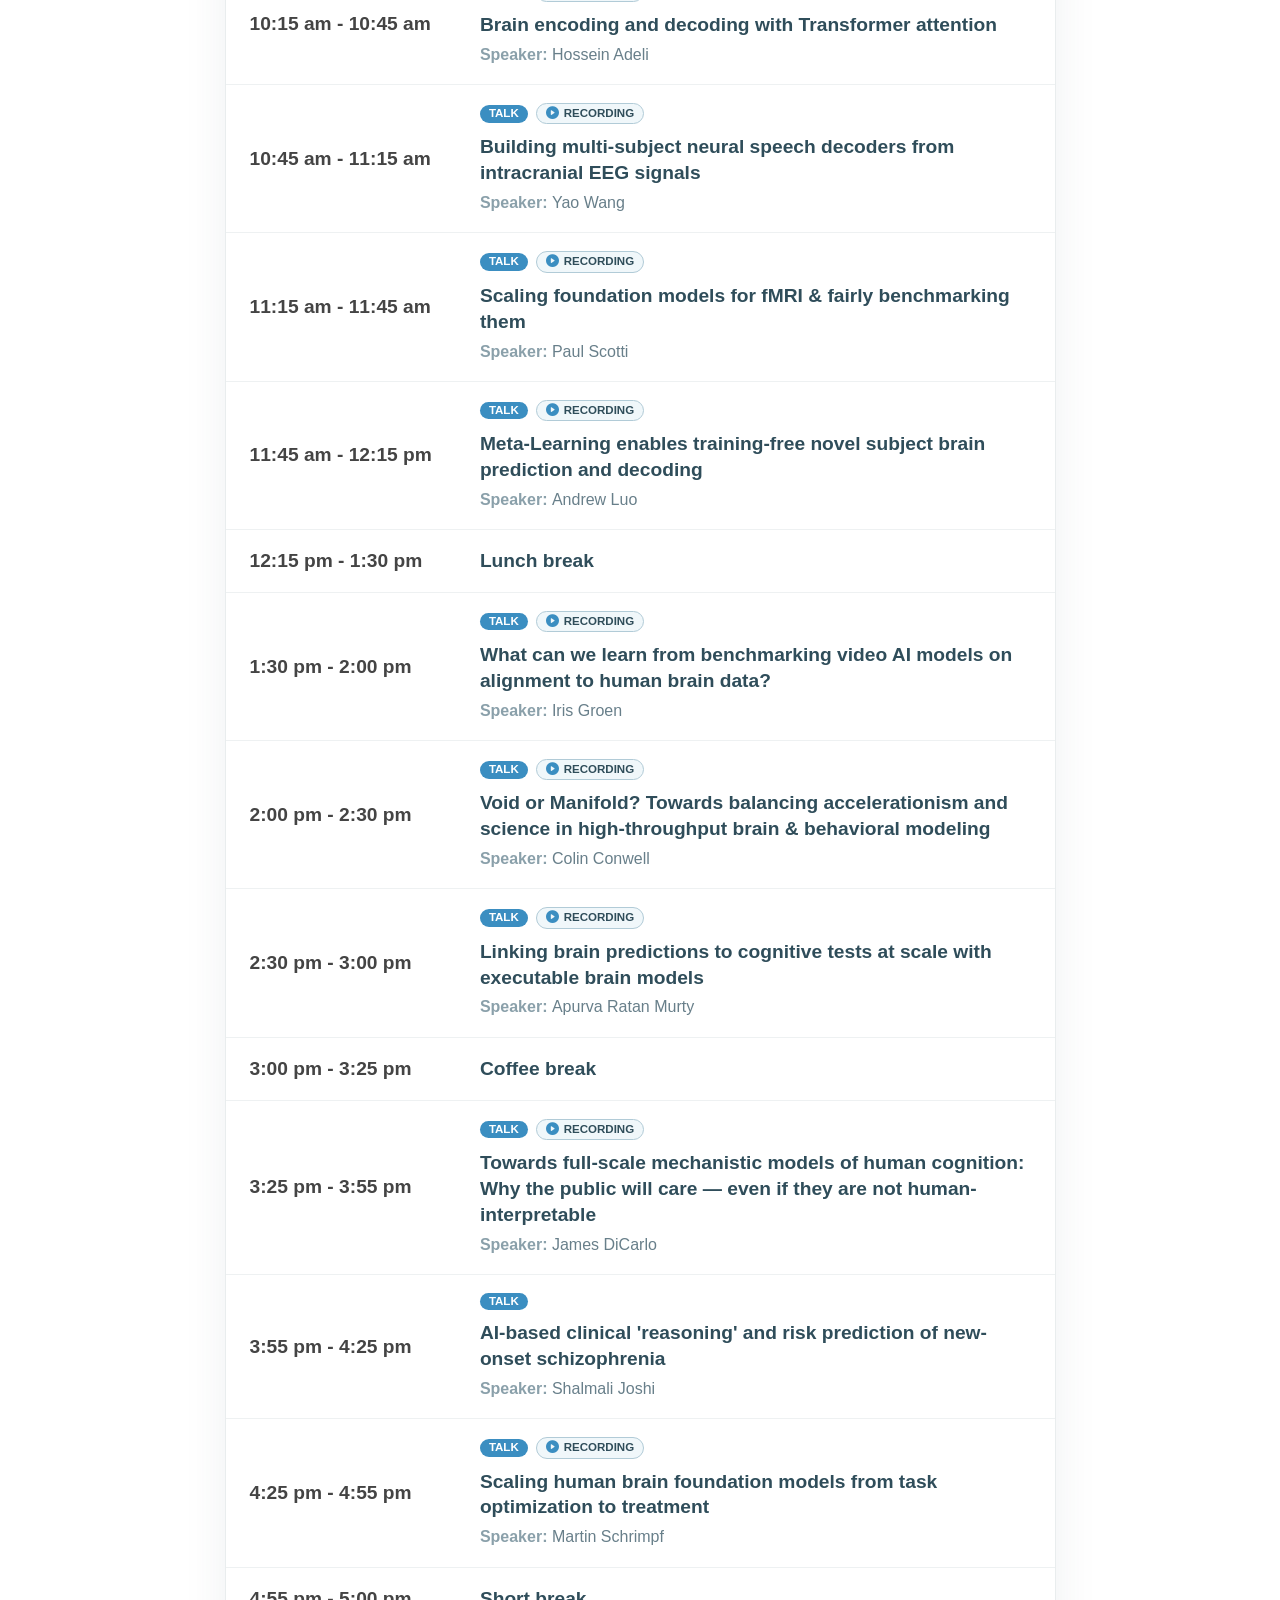
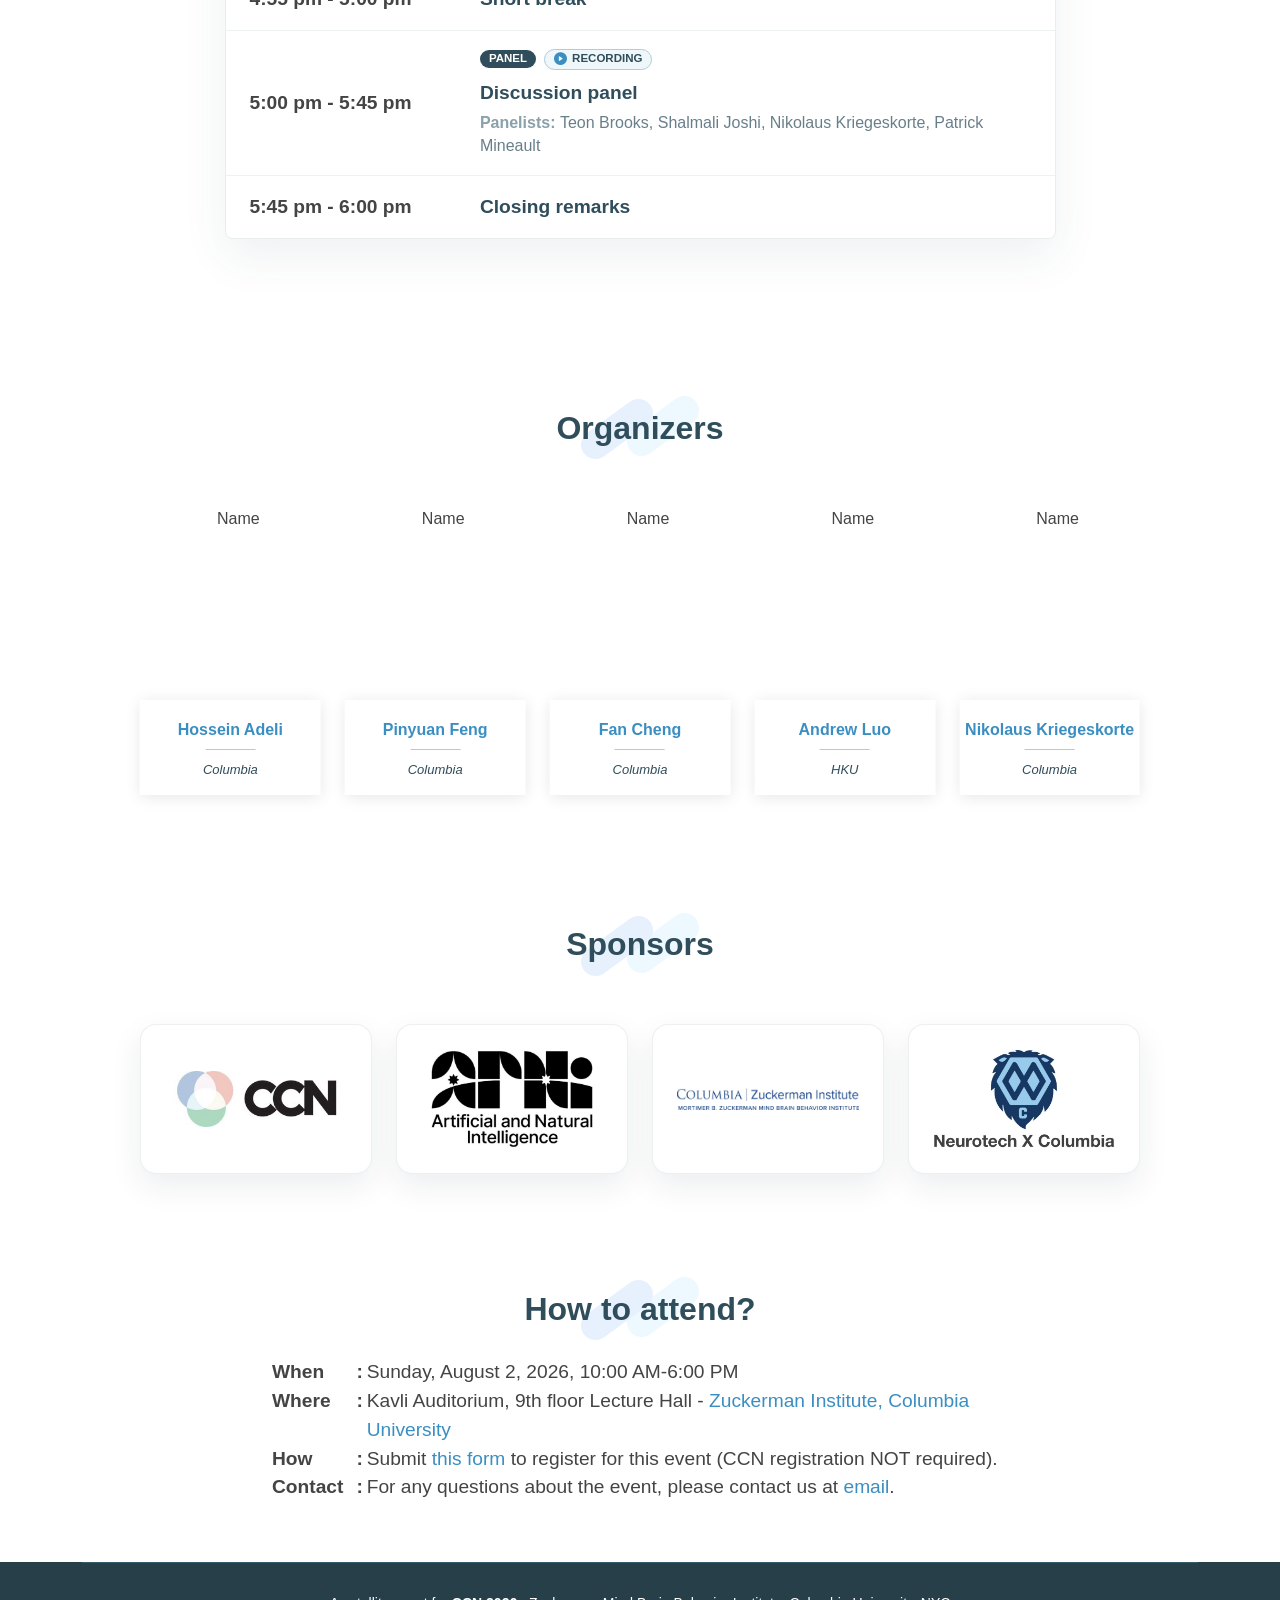
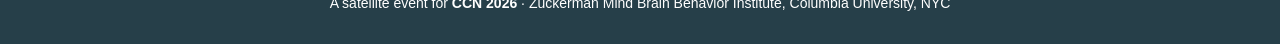
==== commit ba6a7ccf: "update recordings" ====
--- a/index.html
+++ b/index.html
@@ -399,13 +399,13 @@
                         <td>
                           <div class="schedule-activity-heading">
                             <span class="schedule-activity-type">Talk</span>
-                            <a class="schedule-recording" href="https://example.com/recording" target="_blank"
+                            <a class="schedule-recording" href="https://youtu.be/2AbbrLrqZ_0?si=-kRcJ_0KGMXuWdbD" target="_blank"
                               rel="noopener" aria-label="Watch recording: Brain encoding and decoding with Transformer attention">
                               <i class="bi bi-play-circle-fill" aria-hidden="true"></i>
                               <span>Recording</span>
                             </a>
                           </div>
-                          <a class="schedule-activity-title" href="https://example.com/recording" target="_blank"
+                          <a class="schedule-activity-title" href="https://youtu.be/2AbbrLrqZ_0?si=-kRcJ_0KGMXuWdbD" target="_blank"
                             rel="noopener">Brain encoding and decoding with Transformer attention</a>
                           <span class="schedule-speaker">Hossein Adeli</span>
                         </td>
@@ -418,13 +418,13 @@
                         <td>
                           <div class="schedule-activity-heading">
                             <span class="schedule-activity-type">Talk</span>
-                            <a class="schedule-recording" href="https://example.com/recording" target="_blank"
+                            <a class="schedule-recording" href="https://youtu.be/emahVu0K1TQ?si=wPZoKna3-LnoviSb" target="_blank"
                               rel="noopener" aria-label="Watch recording: Building multi-subject neural speech decoders from intracranial EEG signals">
                               <i class="bi bi-play-circle-fill" aria-hidden="true"></i>
                               <span>Recording</span>
                             </a>
                           </div>
-                          <a class="schedule-activity-title" href="https://example.com/recording" target="_blank"
+                          <a class="schedule-activity-title" href="https://youtu.be/emahVu0K1TQ?si=wPZoKna3-LnoviSb" target="_blank"
                             rel="noopener">Building multi-subject neural speech decoders from intracranial EEG signals</a>
                           <span class="schedule-speaker">Yao Wang</span>
                         </td>
@@ -437,13 +437,13 @@
                         <td>
                           <div class="schedule-activity-heading">
                             <span class="schedule-activity-type">Talk</span>
-                            <a class="schedule-recording" href="https://example.com/recording" target="_blank"
+                            <a class="schedule-recording" href="https://youtu.be/6b5biEB__zk?si=v2-VKy7Y9FdrG2AP" target="_blank"
                               rel="noopener" aria-label="Watch recording: Scaling foundation models for fMRI and fairly benchmarking them">
                               <i class="bi bi-play-circle-fill" aria-hidden="true"></i>
                               <span>Recording</span>
                             </a>
                           </div>
-                          <a class="schedule-activity-title" href="https://example.com/recording" target="_blank"
+                          <a class="schedule-activity-title" href="https://youtu.be/6b5biEB__zk?si=v2-VKy7Y9FdrG2AP" target="_blank"
                             rel="noopener">Scaling foundation models for fMRI &amp; fairly benchmarking them</a>
                           <span class="schedule-speaker">Paul Scotti</span>
                         </td>
@@ -456,13 +456,13 @@
                         <td>
                           <div class="schedule-activity-heading">
                             <span class="schedule-activity-type">Talk</span>
-                            <a class="schedule-recording" href="https://example.com/recording" target="_blank"
+                            <a class="schedule-recording" href="https://youtu.be/5EubtM858OE?si=2Z_2dk2Xxa_fxPKC" target="_blank"
                               rel="noopener" aria-label="Watch recording: Meta-Learning enables training-free novel subject brain prediction and decoding">
                               <i class="bi bi-play-circle-fill" aria-hidden="true"></i>
                               <span>Recording</span>
                             </a>
                           </div>
-                          <a class="schedule-activity-title" href="https://example.com/recording" target="_blank"
+                          <a class="schedule-activity-title" href="https://youtu.be/5EubtM858OE?si=2Z_2dk2Xxa_fxPKC" target="_blank"
                             rel="noopener">Meta-Learning enables training-free novel subject brain prediction and decoding</a>
                           <span class="schedule-speaker">Andrew Luo</span>
                         </td>
@@ -484,13 +484,13 @@
                         <td>
                           <div class="schedule-activity-heading">
                             <span class="schedule-activity-type">Talk</span>
-                            <a class="schedule-recording" href="https://example.com/recording" target="_blank"
+                            <a class="schedule-recording" href="https://youtu.be/0t_hky22HJQ?si=3Jq28NpGDjgwflMO" target="_blank"
                               rel="noopener" aria-label="Watch recording: What can we learn from benchmarking video AI models on alignment to human brain data?">
                               <i class="bi bi-play-circle-fill" aria-hidden="true"></i>
                               <span>Recording</span>
                             </a>
                           </div>
-                          <a class="schedule-activity-title" href="https://example.com/recording" target="_blank"
+                          <a class="schedule-activity-title" href="https://youtu.be/0t_hky22HJQ?si=3Jq28NpGDjgwflMO" target="_blank"
                             rel="noopener">What can we learn from benchmarking video AI models on alignment to human brain data?</a>
                           <span class="schedule-speaker">Iris Groen</span>
                         </td>
@@ -503,13 +503,13 @@
                         <td>
                           <div class="schedule-activity-heading">
                             <span class="schedule-activity-type">Talk</span>
-                            <a class="schedule-recording" href="https://example.com/recording" target="_blank"
+                            <a class="schedule-recording" href="https://youtu.be/ROulSjGOHJI?si=TBreiQpfhqAs2rpM" target="_blank"
                               rel="noopener" aria-label="Watch recording: Void or Manifold? Towards balancing accelerationism and science in high-throughput brain and behavioral modeling">
                               <i class="bi bi-play-circle-fill" aria-hidden="true"></i>
                               <span>Recording</span>
                             </a>
                           </div>
-                          <a class="schedule-activity-title" href="https://example.com/recording" target="_blank"
+                          <a class="schedule-activity-title" href="https://youtu.be/ROulSjGOHJI?si=TBreiQpfhqAs2rpM" target="_blank"
                             rel="noopener">Void or Manifold? Towards balancing accelerationism and science in high-throughput brain &amp; behavioral modeling</a>
                           <span class="schedule-speaker">Colin Conwell</span>
                         </td>
@@ -522,13 +522,13 @@
                         <td>
                           <div class="schedule-activity-heading">
                             <span class="schedule-activity-type">Talk</span>
-                            <a class="schedule-recording" href="https://example.com/recording" target="_blank"
+                            <a class="schedule-recording" href="https://youtu.be/0--5mwoJ3h8?si=jT8AlQSsmNojDAow" target="_blank"
                               rel="noopener" aria-label="Watch recording: Linking brain predictions to cognitive tests at scale with executable brain models">
                               <i class="bi bi-play-circle-fill" aria-hidden="true"></i>
                               <span>Recording</span>
                             </a>
                           </div>
-                          <a class="schedule-activity-title" href="https://example.com/recording" target="_blank"
+                          <a class="schedule-activity-title" href="https://youtu.be/0--5mwoJ3h8?si=jT8AlQSsmNojDAow" target="_blank"
                             rel="noopener">Linking brain predictions to cognitive tests at scale with executable brain models</a>
                           <span class="schedule-speaker">Apurva Ratan Murty</span>
                         </td>
@@ -550,13 +550,13 @@
                         <td>
                           <div class="schedule-activity-heading">
                             <span class="schedule-activity-type">Talk</span>
-                            <a class="schedule-recording" href="https://example.com/recording" target="_blank"
+                            <a class="schedule-recording" href="https://youtu.be/1habDYx8dD8?si=K8hiJc4jnEmstWej" target="_blank"
                               rel="noopener" aria-label="Watch recording: Towards full-scale mechanistic models of human cognition: Why the public will care, even if they are not human-interpretable">
                               <i class="bi bi-play-circle-fill" aria-hidden="true"></i>
                               <span>Recording</span>
                             </a>
                           </div>
-                          <a class="schedule-activity-title" href="https://example.com/recording" target="_blank"
+                          <a class="schedule-activity-title" href="https://youtu.be/1habDYx8dD8?si=K8hiJc4jnEmstWej" target="_blank"
                             rel="noopener">Towards full-scale mechanistic models of human cognition: Why the public will care — even if they are not human-interpretable</a>
                           <span class="schedule-speaker">James DiCarlo</span>
                         </td>
@@ -569,14 +569,8 @@
                         <td>
                           <div class="schedule-activity-heading">
                             <span class="schedule-activity-type">Talk</span>
-                            <a class="schedule-recording" href="https://example.com/recording" target="_blank"
-                              rel="noopener" aria-label="Watch recording: AI-based clinical reasoning and risk prediction of new-onset schizophrenia">
-                              <i class="bi bi-play-circle-fill" aria-hidden="true"></i>
-                              <span>Recording</span>
-                            </a>
-                          </div>
-                          <a class="schedule-activity-title" href="https://example.com/recording" target="_blank"
-                            rel="noopener">AI-based clinical 'reasoning' and risk prediction of new-onset schizophrenia</a>
+                          </div>
+                          <span class="schedule-activity-title">AI-based clinical 'reasoning' and risk prediction of new-onset schizophrenia</span>
                           <span class="schedule-speaker">Shalmali Joshi</span>
                         </td>
                       </tr>
@@ -588,13 +582,13 @@
                         <td>
                           <div class="schedule-activity-heading">
                             <span class="schedule-activity-type">Talk</span>
-                            <a class="schedule-recording" href="https://example.com/recording" target="_blank"
+                            <a class="schedule-recording" href="https://youtu.be/ing0u320TYU?si=MQh8bqyvFOhyoHdx" target="_blank"
                               rel="noopener" aria-label="Watch recording: Scaling human brain foundation models from task optimization to treatment">
                               <i class="bi bi-play-circle-fill" aria-hidden="true"></i>
                               <span>Recording</span>
                             </a>
                           </div>
-                          <a class="schedule-activity-title" href="https://example.com/recording" target="_blank"
+                          <a class="schedule-activity-title" href="https://youtu.be/ing0u320TYU?si=MQh8bqyvFOhyoHdx" target="_blank"
                             rel="noopener">Scaling human brain foundation models from task optimization to treatment</a>
                           <span class="schedule-speaker">Martin Schrimpf</span>
                         </td>
@@ -614,7 +608,16 @@
                           <span class="schedule-time">5:00 pm - 5:45 pm</span>
                         </th>
                         <td>
-                          <span class="schedule-activity-title">Discussion panel</span>
+                          <div class="schedule-activity-heading">
+                            <span class="schedule-activity-type">Panel</span>
+                            <a class="schedule-recording" href="https://youtu.be/wpUsEND2AfY?si=WEHBFGn6EpPg6mCG" target="_blank"
+                              rel="noopener" aria-label="Watch recording: Discussion panel">
+                              <i class="bi bi-play-circle-fill" aria-hidden="true"></i>
+                              <span>Recording</span>
+                            </a>
+                          </div>
+                          <a class="schedule-activity-title" href="https://youtu.be/ing0u320TYU?si=MQh8bqyvFOhyoHdx" target="_blank"
+                            rel="noopener">Discussion panel</a>
                           <span class="schedule-speaker">Teon Brooks, Shalmali Joshi, Nikolaus Kriegeskorte, Patrick Mineault</span>
                         </td>
                       </tr>
--- a/assets/css/style.css
+++ b/assets/css/style.css
@@ -726,6 +726,10 @@
   color: #fff;
 }
 
+.schedule-row-panel .schedule-activity-type {
+  background: #2f4d5a;
+}
+
 .schedule-recording {
   border: 1px solid #b1cbd7;
   background: #f0f7fa;
@@ -766,25 +770,6 @@
 .schedule-activity-title:focus-visible {
   outline: 3px solid rgba(59, 142, 193, 0.3);
   outline-offset: 2px;
-}
-
-.schedule-row-panel .schedule-activity-title::before {
-  display: block;
-  width: fit-content;
-  margin-bottom: 10px;
-  padding: 3px 9px;
-  border-radius: 999px;
-  color: #fff;
-  font-size: 0.72rem;
-  font-weight: 700;
-  line-height: 1;
-  text-transform: uppercase;
-  vertical-align: middle;
-}
-
-.schedule-row-panel .schedule-activity-title::before {
-  content: "Panel";
-  background: #2f4d5a;
 }
 
 .schedule-speaker {
